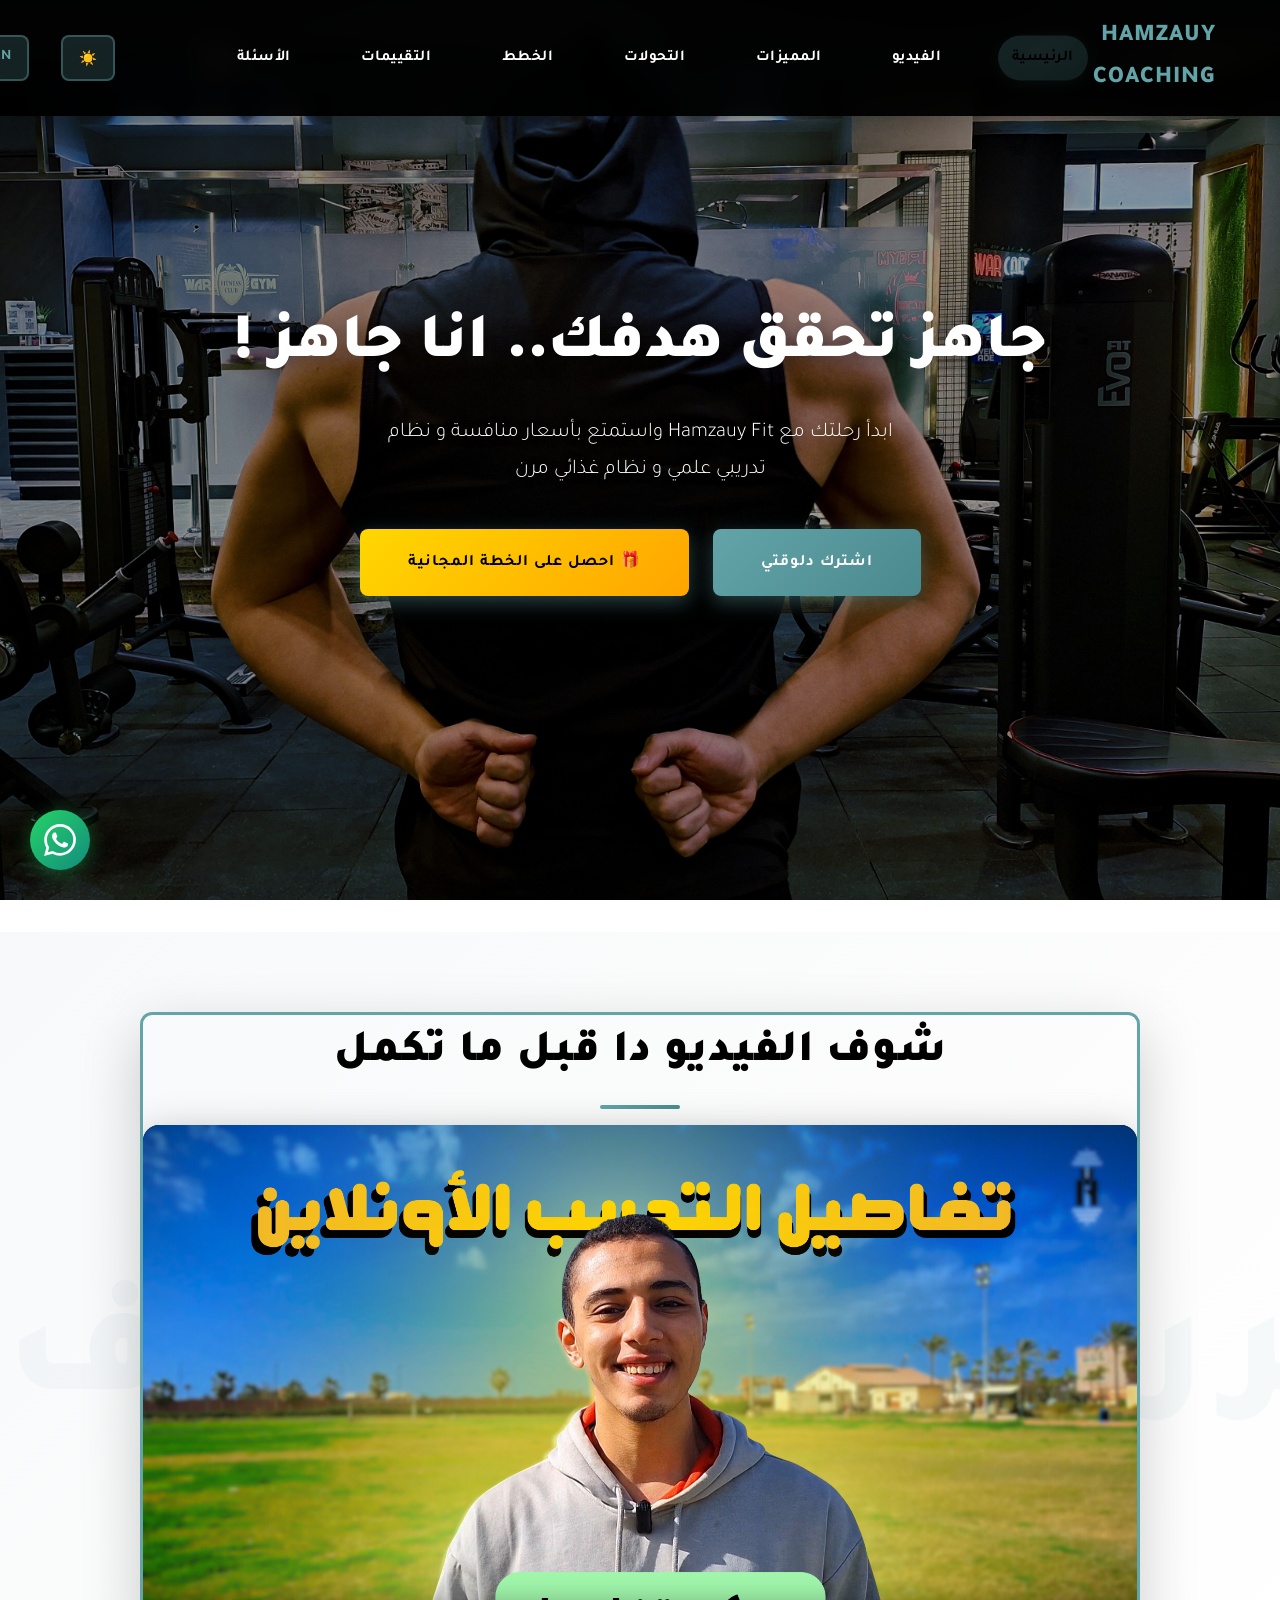
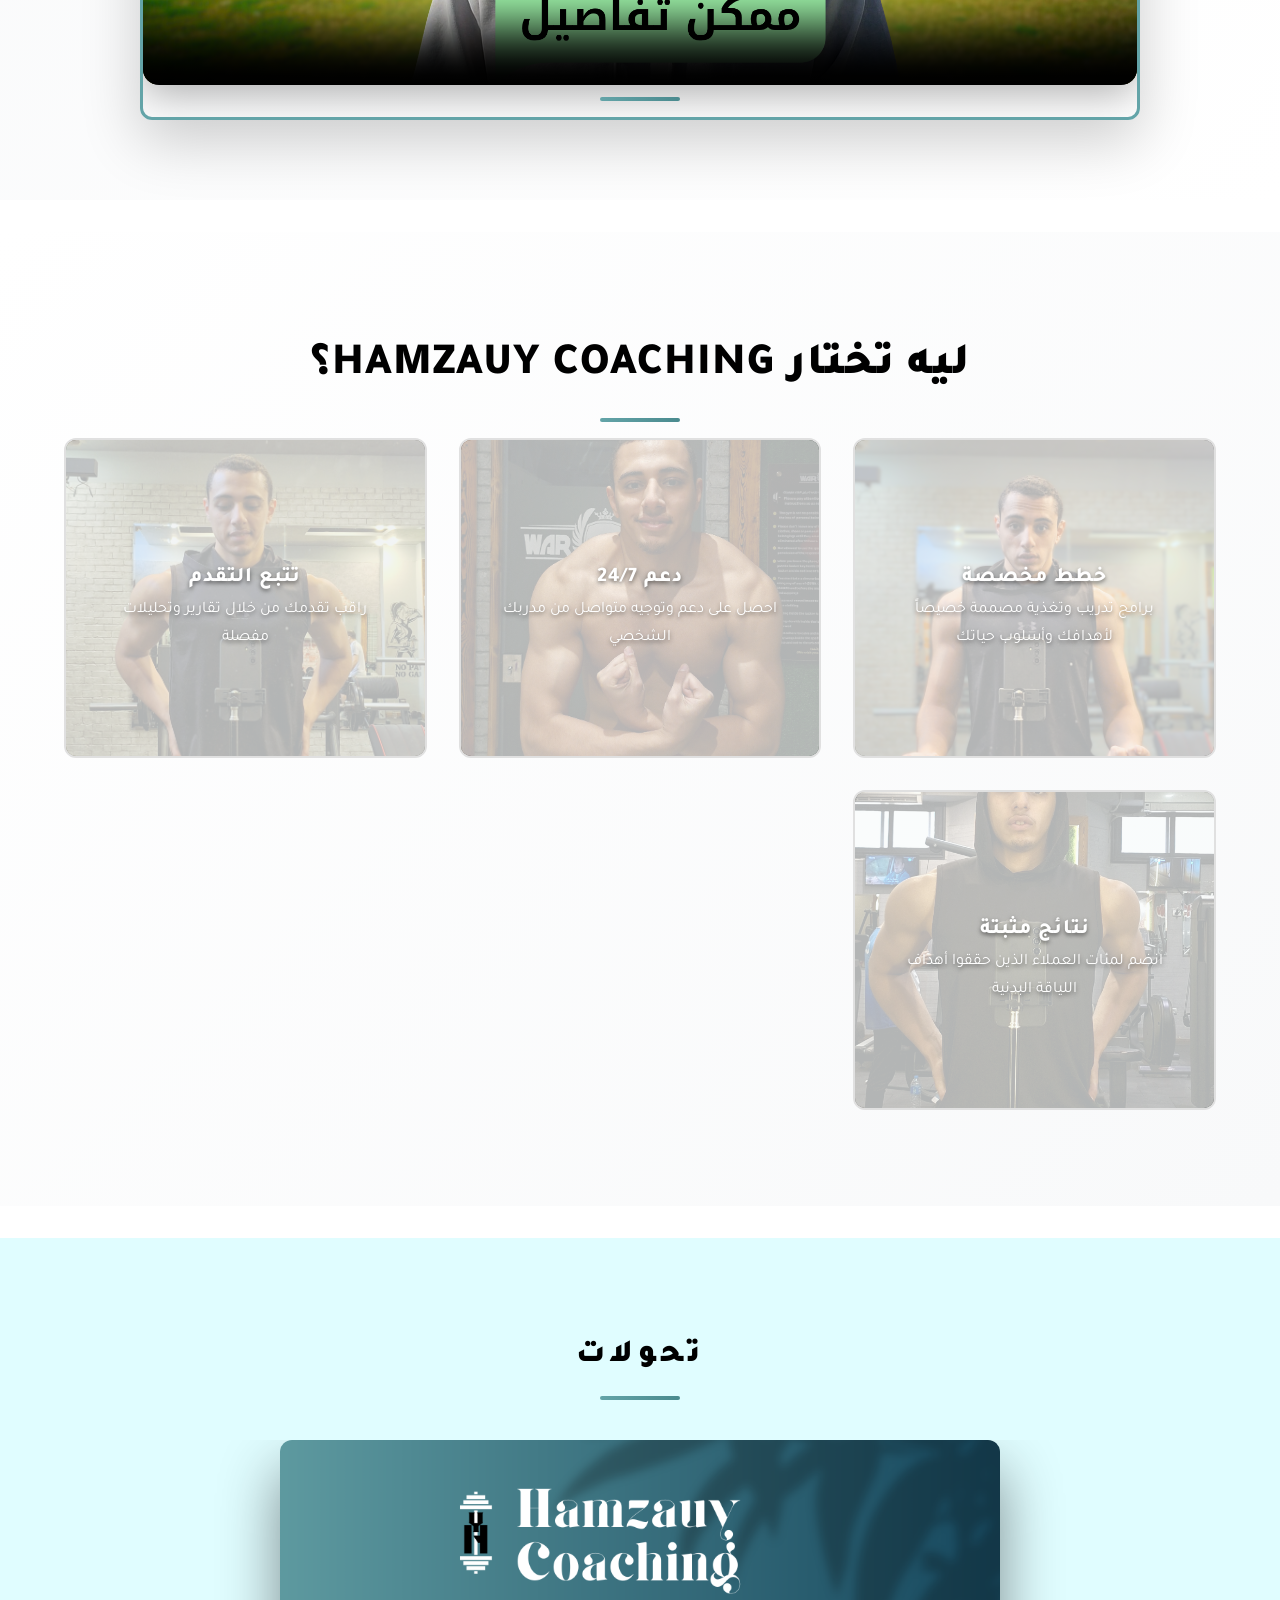
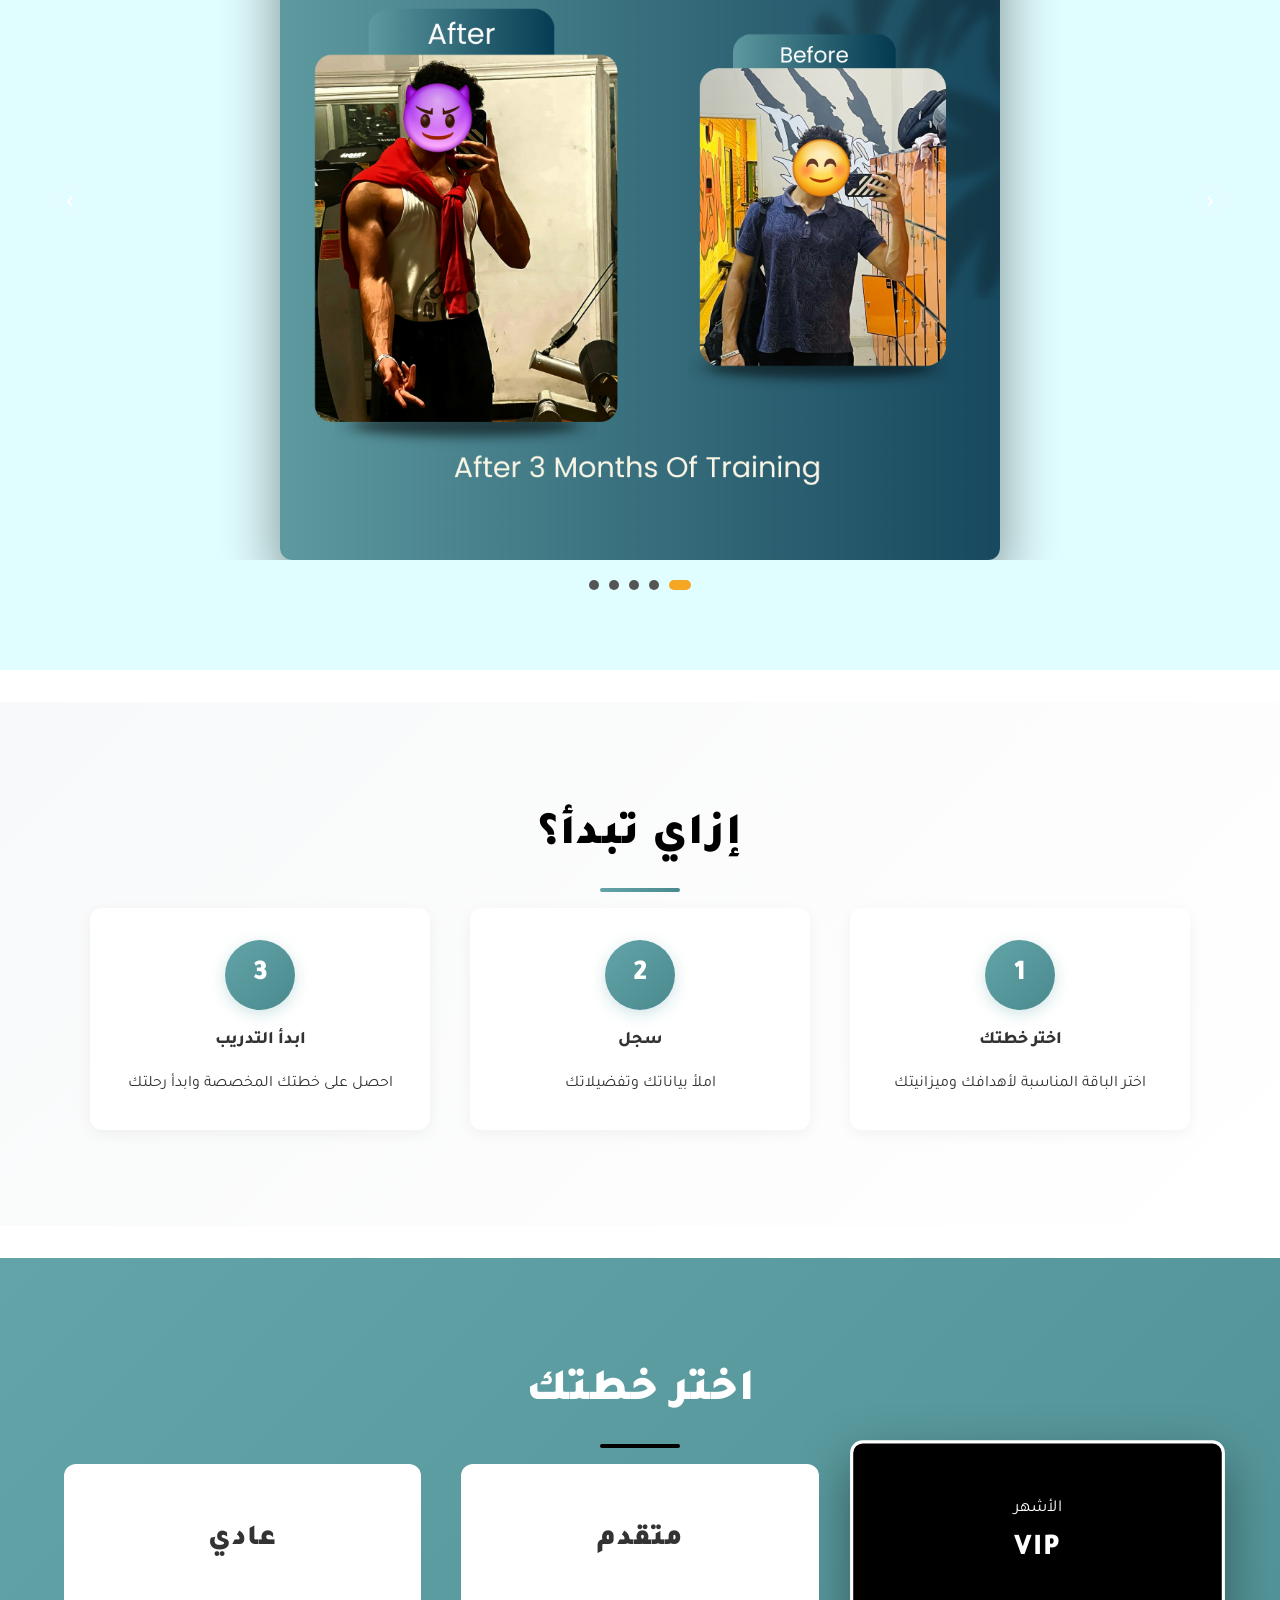
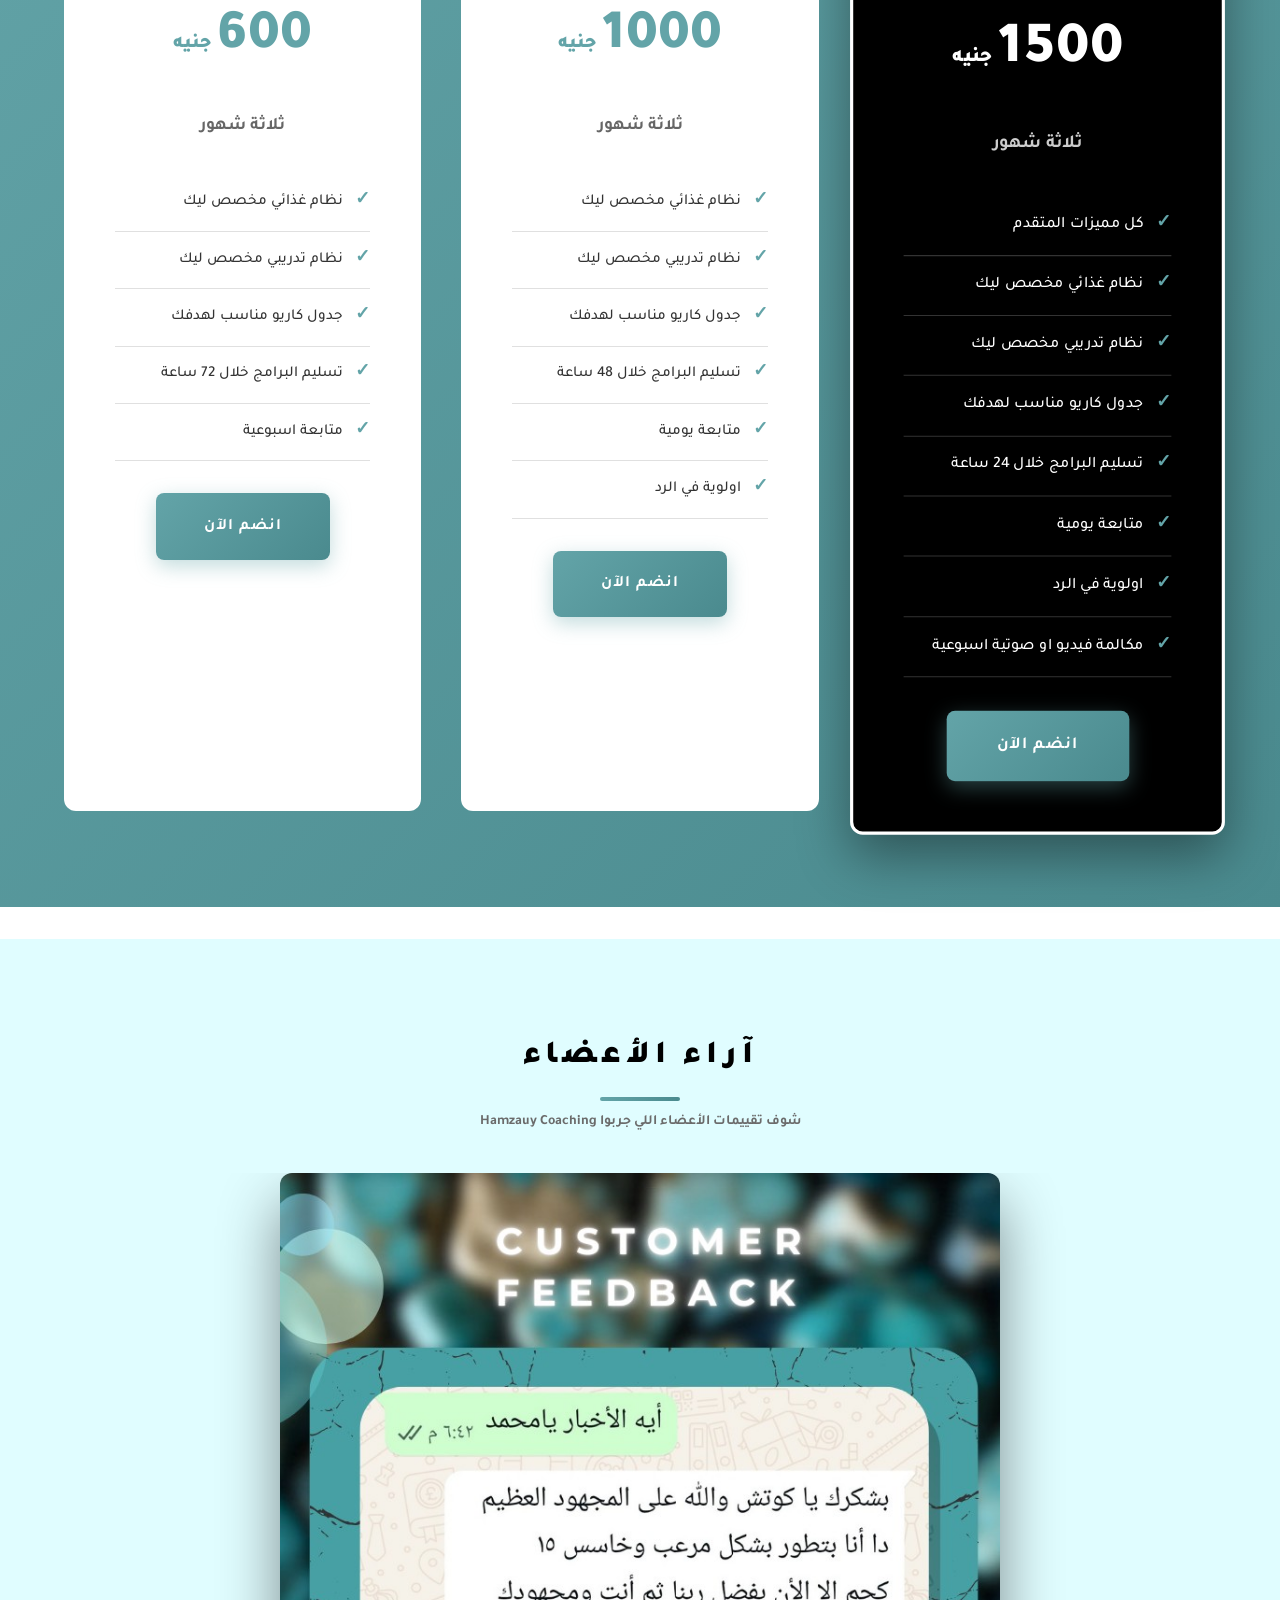
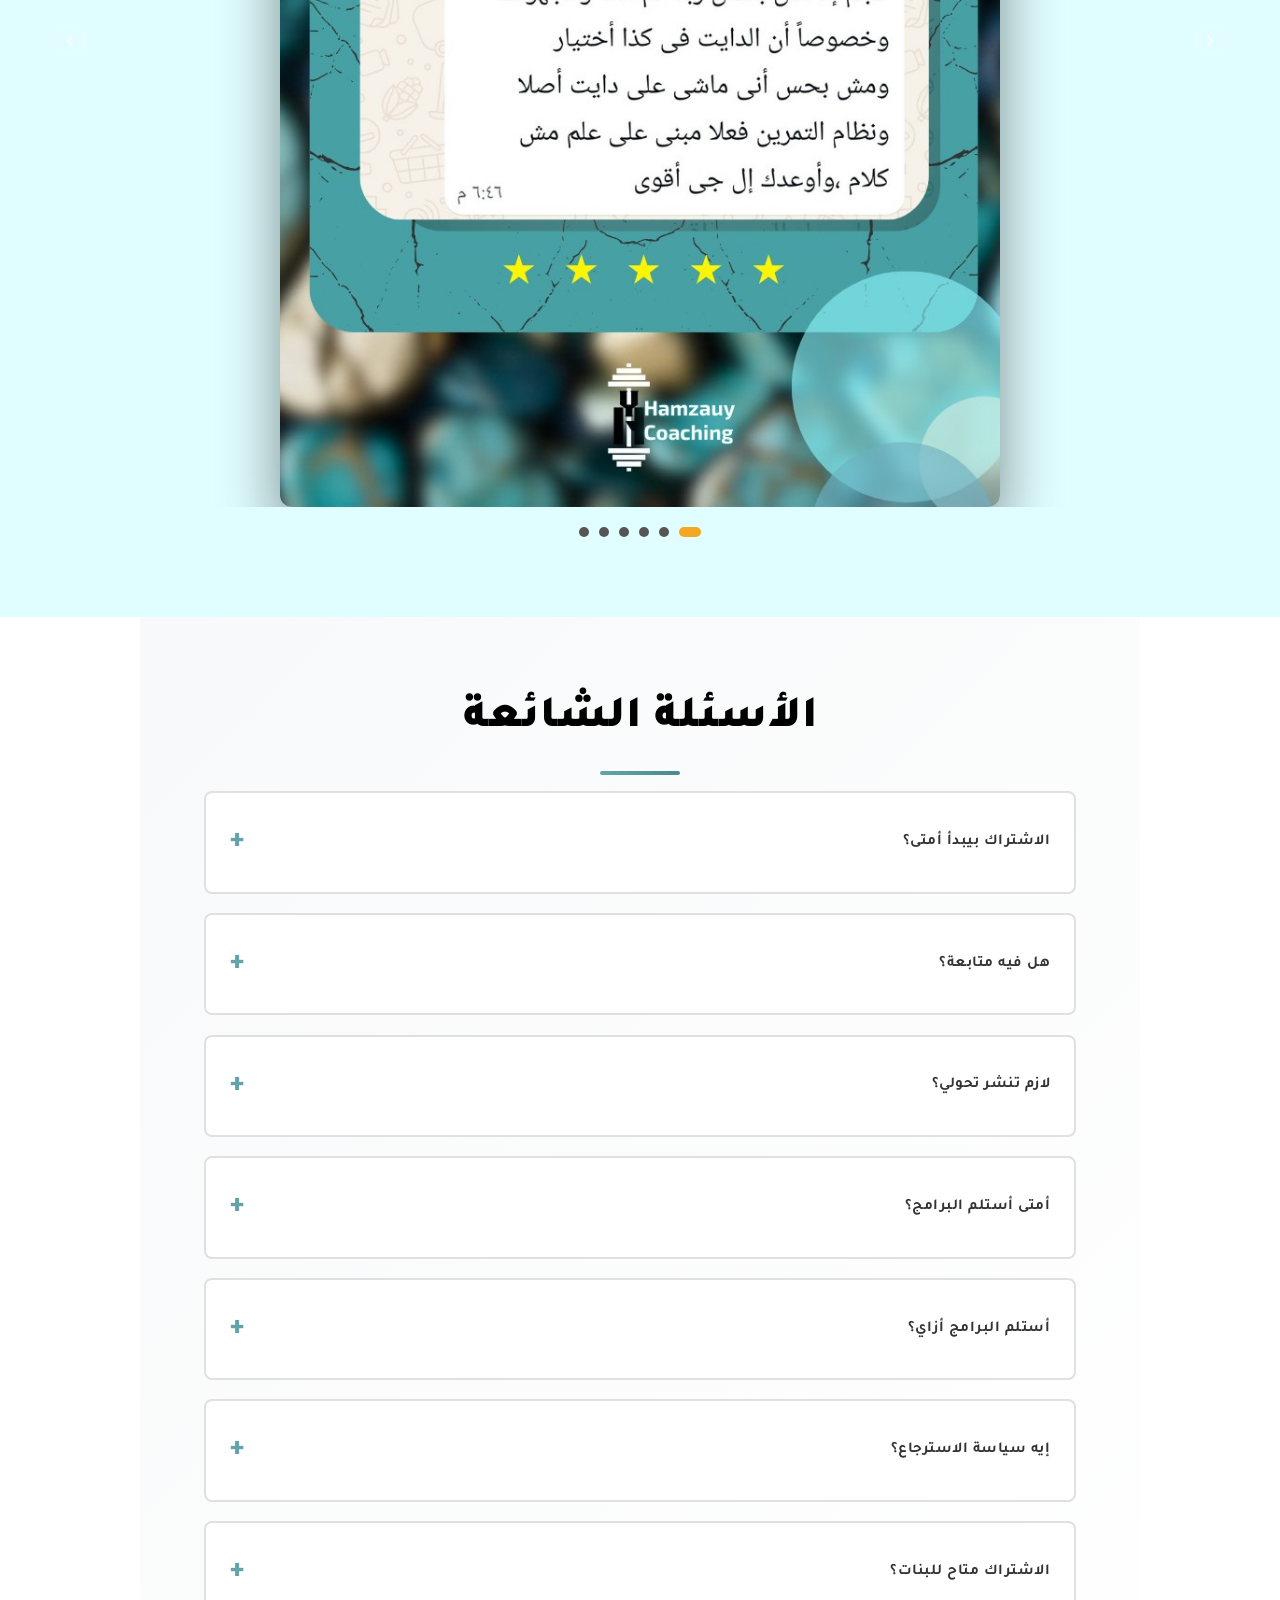
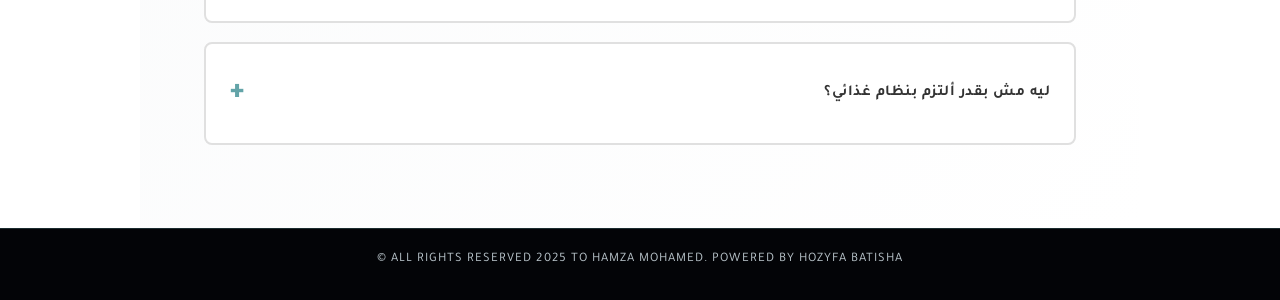
==== ar/index.html @ 637cc35c "edit favicon" ====
<!DOCTYPE html>
<html lang="ar" dir="rtl">
<head>
    <meta charset="UTF-8">
    <meta name="viewport" content="width=device-width, initial-scale=1.0">
    <title>Hamzauy Coaching - حوّل جسمك</title>

    <!-- Favicon -->
    <link rel="icon" type="image/png" href="../media/favicon/favicon.ico">
    <link rel="shortcut icon" type="image/png" href="../media/favicon/favicon.ico">

    <link href="https://fonts.googleapis.com/css2?family=Tajawal:wght@300;400;500;700;800;900&display=swap" rel="stylesheet">
    <link rel="stylesheet" href="style.css">
</head>
<body>
    <!-- Navigation -->
    <nav id="navbar">
        <div class="nav-logo">Hamzauy Coaching</div>
        <button class="navbar-toggler collapsed" type="button" id="navbarToggle">
            <span class="hamburger-box"><span class="hamburger-inner"></span></span>
        </button>
        <div class="navbar-collapse collapse" id="navbarContent">
            <ul class="navbar-nav">
                <li class="nav-item"><a class="nav-link" href="#home">الرئيسية</a></li>
                <li class="nav-item"><a class="nav-link" href="#video">الفيديو</a></li>
                <li class="nav-item"><a class="nav-link" href="#features">المميزات</a></li>
                <li class="nav-item"><a class="nav-link" href="#transformations">التحولات</a></li>
                <li class="nav-item"><a class="nav-link" href="#pricing">الخطط</a></li>
                <li class="nav-item"><a class="nav-link" href="#reviews">التقييمات</a></li>
                <li class="nav-item"><a class="nav-link" href="#faq">الأسئلة</a></li>
                <a></a>
                <button id="darkModeToggle" class="toggle-btn">
                    <span class="sun">☀️</span>
                    <span class="moon">🌙</span>
                </button>
                <a href="../index.html" class="toggle-btn lang-btn"><span class="lang-text">EN</span></a>
            </ul>
            <div class="navbar-controls">
            </div>
        </div>
    </nav>

    <!-- Hero -->
    <section id="home" class="hero" style="background: linear-gradient(135deg, rgba(0,0,0,0.5), rgba(0,0,0,0.3)), url('../media/photos/1.jpeg') center/cover;">
        <div class="hero-content">
            <h1>جاهز تحقق هدفك.. انا جاهز !</h1>
            <p>ابدأ رحلتك مع Hamzauy Fit واستمتع بأسعار منافسة و نظام تدريبي علمي و نظام غذائي مرن</p>
            <div class="hero-buttons">
                <a href="#pricing" class="btn btn-primary">اشترك دلوقتي</a>
                <a href="../free-plan-page/free-plan-ar.html" class="btn btn-free">🎁 احصل على الخطة المجانية</a>
            </div>
        </div>
    </section>

    <!-- WhatsApp Float -->
    <a href="https://wa.me/201557403075" class="whatsapp-float" target="_blank">
        <svg viewBox="0 0 24 24" fill="currentColor"><path d="M17.472 14.382c-.297-.149-1.758-.867-2.03-.967-.273-.099-.471-.148-.67.15-.197.297-.767.966-.94 1.164-.173.199-.347.223-.644.075-.297-.15-1.255-.463-2.39-1.475-.883-.788-1.48-1.761-1.653-2.059-.173-.297-.018-.458.13-.606.134-.133.298-.347.446-.52.149-.174.198-.298.298-.497.099-.198.05-.371-.025-.52-.075-.149-.669-1.612-.916-2.207-.242-.579-.487-.5-.669-.51-.173-.008-.371-.01-.57-.01-.198 0-.52.074-.792.372-.272.297-1.04 1.016-1.04 2.479 0 1.462 1.065 2.875 1.213 3.074.149.198 2.096 3.2 5.077 4.487.709.306 1.262.489 1.694.625.712.227 1.36.195 1.871.118.571-.085 1.758-.719 2.006-1.413.248-.694.248-1.289.173-1.413-.074-.124-.272-.198-.57-.347m-5.421 7.403h-.004a9.87 9.87 0 01-5.031-1.378l-.361-.214-3.741.982.998-3.648-.235-.374a9.86 9.86 0 01-1.51-5.26c.001-5.45 4.436-9.884 9.888-9.884 2.64 0 5.122 1.03 6.988 2.898a9.825 9.825 0 012.893 6.994c-.003 5.45-4.437 9.884-9.885 9.884m8.413-18.297A11.815 11.815 0 0012.05 0C5.495 0 .16 5.335.157 11.892c0 2.096.547 4.142 1.588 5.945L.057 24l6.305-1.654a11.882 11.882 0 005.683 1.448h.005c6.554 0 11.89-5.335 11.893-11.893a11.821 11.821 0 00-3.48-8.413Z"/></svg>
    </a>

    <!-- Video -->
    <section id="video" class="video-section">
        <div class="video-background-text">قررت تبدأ / شوف دا</div>
        <div class="video-container">
            <h2>شوف الفيديو دا قبل ما تكمل</h2>
            <div class="video-wrapper">
                <video width="1000" height="500" controls poster="../media/video/thumbnail.png">
                    <source src="../media/video/video.mp4" type="video/mp4">
                    Your browser does not support the video tag.
                </video>
            </div>
            <h2></h2>
        </div>
    </section>

    <!-- Features -->
    <section id="features" class="features">
        <h2>ليه تختار Hamzauy Coaching؟</h2>
        <div class="features-grid">
            <div class="feature-card" style="background: linear-gradient(135deg, rgba(99,164,168,0.1), rgba(74,138,142,0.1)), url('../media/photos/2.png') center/cover;"><div class="feature-icon">🎯</div><h3>خطط مخصصة</h3><p>برامج تدريب وتغذية مصممة خصيصاً لأهدافك وأسلوب حياتك</p></div>
            <div class="feature-card" style="background: linear-gradient(135deg, rgba(99,164,168,0.1), rgba(74,138,142,0.1)), url('../media/photos/3.jpeg') center/cover;"><div class="feature-icon">📱</div><h3>دعم 24/7</h3><p>احصل على دعم وتوجيه متواصل من مدربك الشخصي</p></div>
            <div class="feature-card" style="background: linear-gradient(135deg, rgba(99,164,168,0.1), rgba(74,138,142,0.1)), url('../media/photos/4.jpeg') center/cover;"><div class="feature-icon">📊</div><h3>تتبع التقدم</h3><p>راقب تقدمك من خلال تقارير وتحليلات مفصلة</p></div>
            <div class="feature-card" style="background: linear-gradient(135deg, rgba(99,164,168,0.1), rgba(74,138,142,0.1)), url('../media/photos/5.jpeg') center/cover;"><div class="feature-icon">💪</div><h3>نتائج مثبتة</h3><p>انضم لمئات العملاء الذين حققوا أهداف اللياقة البدنية</p></div>
        </div>
    </section>

    <!-- Transformations -->
    <section id="transformations" class="hm-champions">
        <div class="hm-champions-inner">
            <header class="hm-champions-header">
                <h2 class="hm-champions-title">تحولات</h2>
            </header>

            <div class="hm-champions-slider">
                <button class="hm-champions-nav hm-champions-prev" aria-label="الصورة السابقة">‹</button>
                <div class="hm-champions-track">
                    <article class="hm-champion-slide hm-champion-active">
                        <img src="../media/transformations/1.png" alt="تحول 1" class="hm-champion-image">
                    </article>
                    <article class="hm-champion-slide">
                        <img src="../media/transformations/2.png" alt="تحول 2" class="hm-champion-image">
                    </article>
                    <article class="hm-champion-slide">
                        <img src="../media/transformations/3.png" alt="تحول 3" class="hm-champion-image">
                    </article>
                    <article class="hm-champion-slide">
                        <img src="../media/transformations/4.png" alt="تحول 4" class="hm-champion-image">
                    </article>
                    <article class="hm-champion-slide">
                        <img src="../media/transformations/5.png" alt="تحول 5" class="hm-champion-image">
                    </article>
                </div>
                <button class="hm-champions-nav hm-champions-next" aria-label="الصورة التالية">›</button>
            </div>

            <div class="hm-champions-dots" aria-label="ترقيم السلايدر">
                <button class="hm-champions-dot hm-champions-dot-active" data-slide="0"></button>
                <button class="hm-champions-dot" data-slide="1"></button>
                <button class="hm-champions-dot" data-slide="2"></button>
                <button class="hm-champions-dot" data-slide="3"></button>
                <button class="hm-champions-dot" data-slide="4"></button>
            </div>

        </div>
    </section>

    <!-- Steps -->
    <section id="subscribe" class="subscribe">
        <h2>إزاي تبدأ؟</h2>
        <div class="steps">
            <div class="step"><div class="step-number">1</div><h3>اختر خطتك</h3><p>اختر الباقة المناسبة لأهدافك وميزانيتك</p></div>
            <div class="step"><div class="step-number">2</div><h3>سجل</h3><p>املأ بياناتك وتفضيلاتك</p></div>
            <div class="step"><div class="step-number">3</div><h3>ابدأ التدريب</h3><p>احصل على خطتك المخصصة وابدأ رحلتك</p></div>
        </div>
    </section>

    <!-- Pricing -->
    <section id="pricing" class="pricing">
        <h2>اختر خطتك</h2>
        <div class="pricing-grid">
            <div class="pricing-card featured" data-plan="vip"><div class="badge">الأشهر</div><h3>VIP</h3><div class="price">1500<span style="font-size:1.2rem"> جنيه</span></div><div class="price-details">ثلاثة شهور</div><ul><li>كل مميزات المتقدم</li><li>نظام غذائي مخصص ليك</li><li>نظام تدريبي مخصص ليك</li><li>جدول كاريو مناسب لهدفك</li><li>تسليم البرامج خلال 24 ساعة</li><li>متابعة يومية</li><li>اولوية في الرد</li><li>مكالمة فيديو او صوتية اسبوعية</li></ul><a href="../payment/payment-ar.html" class="btn plan-select-btn">انضم الآن</a></div>
            <div class="pricing-card" data-plan="advanced"><h3>متقدم</h3><div class="price">1000<span style="font-size:1.2rem"> جنيه</span></div><div class="price-details">ثلاثة شهور</div><ul><li>نظام غذائي مخصص ليك</li><li>نظام تدريبي مخصص ليك</li><li>جدول كاريو مناسب لهدفك</li><li>تسليم البرامج خلال 48 ساعة</li><li>متابعة يومية</li><li>اولوية في الرد</li></ul><a href="../payment/payment-ar.html" class="btn plan-select-btn">انضم الآن</a></div>
            <div class="pricing-card" data-plan="regular"><h3>عادي</h3><div class="price">600<span style="font-size:1.2rem"> جنيه</span></div><div class="price-details">ثلاثة شهور</div><ul><li>نظام غذائي مخصص ليك</li><li>نظام تدريبي مخصص ليك</li><li>جدول كاريو مناسب لهدفك</li><li>تسليم البرامج خلال 72 ساعة</li><li>متابعة اسبوعية</li></ul><a href="../payment/payment-ar.html" class="btn plan-select-btn">انضم الآن</a></div>
        </div>
    </section>

    <!-- Reviews -->
    <section id="reviews" class="hm-champions hm-champions-reviews">
        <div class="hm-champions-inner">
            <header class="hm-champions-header">
                <h2 class="hm-champions-title">آراء الأعضاء</h2>
                <h3 class="hm-champions-subtitle">شوف تقييمات الأعضاء اللي جربوا Hamzauy Coaching</h3>
            </header>

            <div class="hm-champions-slider">
                <button class="hm-champions-nav hm-champions-prev" aria-label="الصورة السابقة">‹</button>
                <div class="hm-champions-track">
                    <article class="hm-champion-slide hm-champion-active">
                        <img src="../media/reviews/1.png" alt="تقييم 1" class="hm-champion-image">
                    </article>
                    <article class="hm-champion-slide">
                        <img src="../media/reviews/2.png" alt="تقييم 2" class="hm-champion-image">
                    </article>
                    <article class="hm-champion-slide">
                        <img src="../media/reviews/3.png" alt="تقييم 3" class="hm-champion-image">
                    </article>
                    <article class="hm-champion-slide">
                        <img src="../media/reviews/4.png" alt="تقييم 4" class="hm-champion-image">
                    </article>
                    <article class="hm-champion-slide">
                        <img src="../media/reviews/5.png" alt="تقييم 5" class="hm-champion-image">
                    </article>
                    <article class="hm-champion-slide">
                        <img src="../media/reviews/6.png" alt="تقييم 6" class="hm-champion-image">
                    </article>
                </div>
                <button class="hm-champions-nav hm-champions-next" aria-label="الصورة التالية">›</button>
            </div>

            <div class="hm-champions-dots" aria-label="ترقيم السلايدر">
                <button class="hm-champions-dot hm-champions-dot-active" data-slide="0"></button>
                <button class="hm-champions-dot" data-slide="1"></button>
                <button class="hm-champions-dot" data-slide="2"></button>
                <button class="hm-champions-dot" data-slide="3"></button>
                <button class="hm-champions-dot" data-slide="4"></button>
                <button class="hm-champions-dot" data-slide="5"></button>
            </div>
        </div>
    </section>

    <!-- FAQ -->
    <section id="faq" class="faq">
        <h2>الأسئلة الشائعة</h2>
        <div class="faq-item"><div class="faq-question"><span>الاشتراك بيبدأ أمتى؟</span><span class="faq-toggle">+</span></div><div class="faq-answer"><p>عند إستلام البرامج.</p></div></div>
        <div class="faq-item"><div class="faq-question"><span>هل فيه متابعة؟</span><span class="faq-toggle">+</span></div><div class="faq-answer"><p>أيوة طبعاً عن طريق الواتساب أو التليجرام.</p></div></div>
        <div class="faq-item"><div class="faq-question"><span>لازم تنشر تحولي؟</span><span class="faq-toggle">+</span></div><div class="faq-answer"><p>لو مش موافق على نشر التحول، قولنا و هنخبي وشك (إخفاء الهوية)</p></div></div>
        <div class="faq-item"><div class="faq-question"><span>أمتى أستلم البرامج؟</span><span class="faq-toggle">+</span></div><div class="faq-answer"><p>من 24 لـ 48 ساعة على حسب الباقة.</p></div></div>
        <div class="faq-item"><div class="faq-question"><span>أستلم البرامج أزاي؟</span><span class="faq-toggle">+</span></div><div class="faq-answer"><p>على الواتساب في ملف PDF واحد.</p></div></div>
        <div class="faq-item"><div class="faq-question"><span>إيه سياسة الاسترجاع؟</span><span class="faq-toggle">+</span></div><div class="faq-answer"><p>ممكن تسترجع المبلغ كامل طالما مفيش برامج اتسلمت. بس لما تتسلم البرامج، مينفعش ترجع أي مبلغ.</p></div></div>
        <div class="faq-item"><div class="faq-question"><span>الاشتراك متاح للبنات؟</span><span class="faq-toggle">+</span></div><div class="faq-answer"><p>أيوة، بس المتابعة من غير أي صور خالص.</p></div></div>
        <div class="faq-item"><div class="faq-question"><span>ليه مش بقدر ألتزم بنظام غذائي؟</span><span class="faq-toggle">+</span></div><div class="faq-answer"><p>لأنك مش ماشي على نظام مناسب ليك ولأكلك المفضل، اللي بيسهل عليك الالتزام بالدايت.</p></div></div>
    </section>

    <footer class="site-credits">
        <p>All rights reserved 2025 to Hamza Mohamed. Powered by Hozyfa Batisha ©</p>
    </footer>

    <script src="script.js"></script>
</body>
</html>
---- ar/style.css ----
* {
    margin: 0;
    padding: 0;
    box-sizing: border-box;
}

html {
    scroll-behavior: smooth;
}

body {
    font-family: 'Segoe UI', Tahoma, Geneva, Verdana, sans-serif;
    line-height: 1.6;
    color: #333;
    transition: background-color 0.3s ease, color 0.3s ease;
    -webkit-font-smoothing: antialiased;
    -moz-osx-font-smoothing: grayscale;
}

/* Improve touch targets on mobile */
@media (hover: none) and (pointer: coarse) {

    button,
    a,
    .nav-link,
    .toggle-btn {
        min-height: 44px;
        min-width: 44px;
    }
}

/* Arabic Font */
html[lang="ar"] body {
    font-family: 'Tajawal', 'Arial', sans-serif;
}

/* Dark Mode Variables */
body.dark-mode {
    background-color: #0a0a0a;
    color: #e0e0e0;
}

/* Navigation */
nav {
    background: rgba(0, 0, 0, 0.95);
    backdrop-filter: blur(10px);
    padding: 1rem 5%;
    position: fixed;
    width: 100%;
    top: 0;
    z-index: 1000;
    box-shadow: 0 4px 20px rgba(0, 0, 0, 0.1);
    transition: all 0.3s ease;
    display: flex;
    justify-content: space-between;
    align-items: center;
}

.nav-logo {
    color: #63a4a8;
    font-weight: 900;
    font-size: 1.5rem;
    letter-spacing: 1px;
    text-transform: uppercase;
}

/* Animated Hamburger Menu */
.navbar-toggler {
    display: none;
    background: transparent;
    border: none;
    cursor: pointer;
    padding: 0;
    z-index: 1001;
    position: relative;
    width: 44px;
    height: 44px;
    transition: transform 0.3s cubic-bezier(0.68, -0.55, 0.265, 1.55);
}

.navbar-toggler:hover {
    transform: scale(1.1);
}

.navbar-toggler:active {
    transform: scale(0.95);
}

.hamburger-box {
    width: 30px;
    height: 24px;
    display: inline-block;
    position: relative;
}

/* html[dir="rtl"] .hamburger-box {
    right: auto;
    left: 30px;
} */

.hamburger-inner {
    display: block;
    top: 50%;
    margin-top: -2px;
}

.hamburger-inner,
.hamburger-inner::before,
.hamburger-inner::after {
    width: 30px;
    height: 3px;
    background-color: #63a4a8;
    border-radius: 4px;
    position: absolute;
    transition: transform 0.3s cubic-bezier(0.68, -0.55, 0.265, 1.55),
        background-color 0.3s ease,
        opacity 0.3s ease;
}

.hamburger-inner::before,
.hamburger-inner::after {
    content: "";
    display: block;
}

.hamburger-inner::before {
    top: -10px;
}

.hamburger-inner::after {
    bottom: -10px;
}

/* Scrolled state */
nav.scrolled .hamburger-inner,
nav.scrolled .hamburger-inner::before,
nav.scrolled .hamburger-inner::after {
    background-color: #000000;
}

/* Active/Open state - Elastic X animation */
.navbar-toggler:not(.collapsed) .hamburger-inner {
    transform: rotate(225deg);
    transition-delay: 0.12s;
    transition-timing-function: cubic-bezier(0.215, 0.61, 0.355, 1);
}

.navbar-toggler:not(.collapsed) .hamburger-inner::before {
    top: 0;
    opacity: 0;
    transition: top 0.1s ease-out,
        opacity 0.1s 0.12s ease-out;
}

.navbar-toggler:not(.collapsed) .hamburger-inner::after {
    bottom: 0;
    transform: rotate(-90deg);
    transition: bottom 0.1s ease-out,
        transform 0.22s 0.12s cubic-bezier(0.215, 0.61, 0.355, 1);
}

/* Hover effect when menu is open */
.navbar-toggler:not(.collapsed):hover .hamburger-inner {
    transform: rotate(225deg) scale(1.1);
}

/* Add a subtle pulse effect */
@keyframes pulse {

    0%,
    100% {
        box-shadow: 0 0 0 0 rgba(99, 164, 168, 0.4);
    }

    50% {
        box-shadow: 0 0 0 6px rgba(99, 164, 168, 0);
    }
}

.navbar-toggler:focus-visible {
    outline: none;
    animation: pulse 1.5s infinite;
    border-radius: 50%;
}

nav.scrolled {
    background: rgba(99, 164, 168, 0.95);
    box-shadow: 0 4px 30px rgba(99, 164, 168, 0.2);
}

nav.scrolled .nav-logo {
    color: #000000;
}

nav.scrolled .hamburger .bar {
    background-color: #000000;
}

body.dark-mode nav {
    background: rgba(10, 10, 10, 0.95);
}

body.dark-mode nav.scrolled {
    background: rgba(74, 138, 142, 0.95);
}

nav ul {
    list-style: none;
    display: flex;
    justify-content: center;
    gap: 2rem;
    flex: 1;
    position: relative;
}

nav ul::before {
    content: '';
    position: absolute;
    width: 90px;
    height: 45px;
    background: linear-gradient(135deg, #63a4a8, #4a8a8e);
    border-radius: 50px;
    opacity: 0.2;
    transition: all 0.4s cubic-bezier(0.68, -0.55, 0.265, 1.55);
    z-index: -1;
    top: 50%;
    transform: translateY(-50%);
    left: 0;
    box-shadow: 0 4px 15px rgba(99, 164, 168, 0.3);
}

body.dark-mode nav ul::before {
    background: linear-gradient(135deg, #63a4a8, #4a8a8e);
    opacity: 0.3;
}

nav.scrolled ul::before {
    background: rgba(0, 0, 0, 0.3);
    box-shadow: 0 4px 15px rgba(0, 0, 0, 0.2);
}

body.dark-mode nav.scrolled ul::before {
    background: rgba(0, 0, 0, 0.4);
}

nav li {
    position: relative;
}

nav a {
    color: #ffffff;
    text-decoration: none;
    font-weight: 600;
    font-size: 0.95rem;
    transition: all 0.3s;
    padding: 0.6rem 1.2rem;
    display: block;
    position: relative;
    z-index: 1;
    text-transform: uppercase;
    letter-spacing: 0.5px;
}

nav a.active {
    color: #000000;
    font-weight: 700;
}

body.dark-mode nav a.active {
    color: #63a4a8;
}

nav.scrolled a.active {
    color: #000000;
}

nav a:hover {
    color: #63a4a8;
    transform: translateY(-2px);
}

nav.scrolled a:hover {
    color: #000000;
}

/* Navigation Controls */
.nav-controls {
    display: flex;
    gap: 0.8rem;
    align-items: center;
}

.toggle-btn {
    background: rgba(99, 164, 168, 0.2);
    border: 2px solid rgba(99, 164, 168, 0.4);
    color: #63a4a8;
    padding: 0.5rem 1rem;
    border-radius: 8px;
    cursor: pointer;
    font-size: 0.9rem;
    /* transition: all 0.3s; */
    font-weight: 700;
}

.toggle-btn:hover {
    background: rgba(99, 164, 168, 0.3);
    border-color: #63a4a8;
    transform: translateY(-2px);
    box-shadow: 0 4px 12px rgba(99, 164, 168, 0.3);
}

nav.scrolled .toggle-btn {
    color: #000000;
    border-color: rgba(0, 0, 0, 0.3);
}

nav.scrolled .toggle-btn:hover {
    background: rgba(0, 0, 0, 0.1);
    border-color: #000000;
}

#darkModeToggle .sun {
    display: inline;
}

#darkModeToggle .moon {
    display: none;
}

body.dark-mode #darkModeToggle .sun {
    display: none;
}

body.dark-mode #darkModeToggle .moon {
    display: inline;
}

.lang-btn .lang-text {
    font-weight: 700;
}

/* Hero Section */
.hero {
    background: linear-gradient(135deg, rgba(0, 0, 0, 0.7), rgba(99, 164, 168, 0.5)),
        url('https://images.unsplash.com/photo-1534438327276-14e5300c3a48?w=1600&q=80');
    background-size: cover;
    background-position: center;
    background-attachment: fixed;
    height: 100vh;
    display: flex;
    align-items: center;
    justify-content: center;
    text-align: center;
    color: white;
    padding: 0 5%;
    position: relative;
}

body.dark-mode .hero {
    background: linear-gradient(135deg, rgba(0, 0, 0, 0.8), rgba(99, 164, 168, 0.4)),
        url('https://images.unsplash.com/photo-1534438327276-14e5300c3a48?w=1600&q=80');
    background-size: cover;
    background-position: center;
    background-attachment: fixed;
}

.hero::before {
    content: '';
    position: absolute;
    width: 100%;
    height: 100%;
    background: transparent;
}

.hero-content {
    position: relative;
    z-index: 1;
    max-width: 900px;
}

.hero-content h1 {
    font-size: 4rem;
    margin-bottom: 1.5rem;
    font-weight: 900;
    letter-spacing: 1px;
    text-transform: uppercase;
    text-shadow: 2px 2px 20px rgba(0, 0, 0, 0.5);
    line-height: 1.2;
}

.hero-content p {
    font-size: 1.3rem;
    margin-bottom: 2.5rem;
    font-weight: 300;
    line-height: 1.8;
    text-shadow: 1px 1px 10px rgba(0, 0, 0, 0.5);
}

.btn {
    display: inline-block;
    padding: 1.2rem 3rem;
    background: linear-gradient(135deg, #63a4a8, #4a8a8e);
    color: #ffffff;
    text-decoration: none;
    border-radius: 8px;
    font-weight: 700;
    font-size: 1rem;
    text-transform: uppercase;
    letter-spacing: 1px;
    transition: all 0.3s;
    border: none;
    box-shadow: 0 6px 20px rgba(99, 164, 168, 0.4);
}

.btn:hover {
    background: linear-gradient(135deg, #4a8a8e, #63a4a8);
    transform: translateY(-3px);
    box-shadow: 0 10px 30px rgba(99, 164, 168, 0.6);
}

body.dark-mode .btn {
    background: linear-gradient(135deg, #63a4a8, #4a8a8e);
}

body.dark-mode .btn:hover {
    background: linear-gradient(135deg, #000000, #4a8a8e); transform: translateY(-3px) scale(1.05); box-shadow: 0 10px 30px rgba(99, 164, 168, 0.6);
}

body.dark-mode .btn-free:hover {
    background: linear-gradient(135deg, #000000, #ffa500); transform: translateY(-3px) scale(1.05); box-shadow: 0 10px 30px rgba(99, 164, 168, 0.6);
}

/* Hero Buttons */
.hero-buttons {
    display: flex;
    gap: 1.5rem;
    flex-wrap: wrap;
    justify-content: center;
    margin-top: 2rem;
}

.btn-primary {
    background: linear-gradient(135deg, #63a4a8, #4a8a8e);
}

.btn-free {
    background: linear-gradient(135deg, #ffd700, #ffa500);
    color: #000000;
    animation: pulse-glow 2s infinite;
    position: relative;
    overflow: hidden;
}

.btn-free::before {
    content: '';
    position: absolute;
    top: 0;
    left: -100%;
    width: 100%;
    height: 100%;
    background: linear-gradient(90deg, transparent, rgba(255, 255, 255, 0.3), transparent);
    transition: left 0.5s;
}

.btn-free:hover::before {
    left: 100%;
}

.btn-free:hover {
    background: linear-gradient(135deg, #fff29e, #ffd700); transform: translateY(-3px) scale(1.05); box-shadow: 0 10px 30px rgba(99, 164, 168, 0.6);
}

@keyframes pulse-glow {

    0%,
    100% {
        box-shadow: 0 6px 20px rgba(255, 215, 0, 0.4);
    }

    50% {
        box-shadow: 0 6px 30px rgba(255, 215, 0, 0.7);
    }
}

body.dark-mode .btn-free {
    background: linear-gradient(135deg, #ffd700, #ffa500);
    color: #000000;
    animation: pulse-glow 2s infinite;
    position: relative;
    overflow: hidden;
}

@media (max-width: 768px) {
    .hero-buttons {
        flex-direction: column;
        align-items: stretch;
    }

    .hero-buttons .btn {
        width: 100%;
        text-align: center;
    }
}

/* WhatsApp Floating Button */
.whatsapp-float {
    position: fixed;
    width: 60px;
    height: 60px;
    bottom: 30px;
    right: 30px;
    background: linear-gradient(135deg, #25D366, #128C7E);
    color: #fff;
    border-radius: 50%;
    display: flex;
    align-items: center;
    justify-content: center;
    font-size: 30px;
    box-shadow: 0 4px 20px rgba(37, 211, 102, 0.4);
    z-index: 999;
    transition: all 0.3s cubic-bezier(0.68, -0.55, 0.265, 1.55);
    text-decoration: none;
    animation: pulse-whatsapp 2s infinite;
}

.whatsapp-float:hover {
    transform: scale(1.15);
    box-shadow: 0 6px 30px rgba(37, 211, 102, 0.6);
}

.whatsapp-float svg {
    width: 32px;
    height: 32px;
}

@keyframes pulse-whatsapp {

    0%,
    100% {
        box-shadow: 0 4px 20px rgba(37, 211, 102, 0.4);
    }

    50% {
        box-shadow: 0 4px 20px rgba(37, 211, 102, 0.4), 0 0 0 10px rgba(37, 211, 102, 0.1);
    }
}

html[dir="rtl"] .whatsapp-float {
    right: auto;
    left: 30px;
}

@media (max-width: 768px) {
    .whatsapp-float {
        width: 55px;
        height: 55px;
        bottom: 20px;
        right: 20px;
    }

    html[dir="rtl"] .whatsapp-float {
        right: auto;
        left: 20px;
    }

    .whatsapp-float svg {
        width: 28px;
        height: 28px;
    }
}

/* Section Styling */
section {
    padding: 5rem 5%;
}

h2 {
    text-align: center;
    font-size: 2.8rem;
    margin-bottom: 1rem;
    color: #000000;
    font-weight: 900;
    text-transform: uppercase;
    letter-spacing: 1px;
    position: relative;
    padding-bottom: 1rem;
}

body.dark-mode h2 {
    color: #ffffff;
}

h2::after {
    content: '';
    position: absolute;
    bottom: 0;
    left: 50%;
    transform: translateX(-50%);
    width: 80px;
    height: 4px;
    background: linear-gradient(90deg, #63a4a8, #4a8a8e);
    border-radius: 2px;
}

/* Welcome Video Section */
.video-section {
    background: linear-gradient(135deg, #f8f9fa 0%, #ffffff 100%);
    padding: 5rem 5%;
    position: relative;
    overflow: hidden;
    margin: 2rem 0;
    min-height: 600px;
    display: flex;
    align-items: center;
    justify-content: center;
}

body.dark-mode .video-section {
    background: linear-gradient(135deg, #1a1a1a 0%, #0a0a0a 100%);
}

.video-background-text {
    position: absolute;
    top: 50%;
    right: -10%;
    transform: translateY(-50%);
    font-size: 10rem;
    font-weight: 900;
    color: rgba(99, 164, 168, 0.05);
    letter-spacing: 10px;
    text-transform: uppercase;
    z-index: 0;
    white-space: nowrap;
    user-select: none;
    pointer-events: none;
}

body.dark-mode .video-background-text {
    color: rgba(99, 164, 168, 0.03);
}

.video-container {
    position: relative;
    z-index: 2;
    max-width: 1000px;
    /* height: 650px; */
    width: 100%;
    border-radius: 12px;
    overflow: hidden;
    box-shadow: 0 20px 60px rgba(0, 0, 0, 0.2);
    border: 3px solid #63a4a8;
}

body.dark-mode .video-container {
    border-color: #4a8a8e;
    box-shadow: 0 20px 60px rgba(99, 164, 168, 0.1);
}

.video-container video {
    width: 100%;
    height: auto;
    display: block;
    background: #000000;
}

/* Features */
.features {
    background: linear-gradient(135deg, #ffffff 0%, #f8f9fa 100%);
    margin: 2rem 0;
    padding: 6rem 5%;
}

body.dark-mode .features {
    background: linear-gradient(135deg, #0a0a0a 0%, #1a1a1a 100%);
}

.features-grid {
    display: grid;
    grid-template-columns: repeat(auto-fit, minmax(280px, 1fr));
    gap: 2rem;
    max-width: 1200px;
    margin: 0 auto;
}

.feature-card {
    background: #ffffff;
    background-size: cover;
    background-position: center;
    background-repeat: no-repeat;
    padding: 2.5rem;
    border-radius: 12px;
    text-align: center;
    border: 2px solid #e0e0e0;
    transition: all 0.3s;
    position: relative;
    overflow: hidden;
    min-height: 320px;
    display: flex;
    flex-direction: column;
    justify-content: center;
}

body.dark-mode .feature-card {
    border-color: #2a2a2a;
}

.feature-card::before {
    content: '';
    position: absolute;
    top: 0;
    left: 0;
    right: 0;
    bottom: 0;
    background: rgba(255, 255, 255, 0.69);
    transition: all 0.3s;
    z-index: 1;
}

body.dark-mode .feature-card::before {
    background: rgba(20, 20, 20, 0.69);
}

.feature-card:hover::before {
    background: linear-gradient(135deg, rgba(99, 164, 168, 0.95), rgba(74, 138, 142, 0.95));
}

body.dark-mode .feature-card:hover::before {
    background: linear-gradient(135deg, rgba(99, 164, 168, 0.9), rgba(74, 138, 142, 0.9));
}

.feature-card>* {
    position: relative;
    z-index: 2;
}

.feature-card:hover {
    color: #ffffff;
    transform: translateY(-8px);
    box-shadow: 0 15px 40px rgba(99, 164, 168, 0.3);
    border-color: #63a4a8;
}

.feature-card h3 {
    font-weight: 800;
    text-transform: uppercase;
    letter-spacing: 1px;
    margin-top: 1rem;
    font-size: 1.3rem;
}

.feature-icon {
    font-size: 3.5rem;
    margin-bottom: 1rem;
    display: none;
}

/* Background images for feature cards */
.feature-card:nth-child(1) {
    background-image: url('https://images.unsplash.com/photo-1571019614242-c5c5dee9f50b?w=800');
}

.feature-card:nth-child(2) {
    background-image: url('https://images.unsplash.com/photo-1534438327276-14e5300c3a48?w=800');
}

.feature-card:nth-child(3) {
    background-image: url('https://images.unsplash.com/photo-1517836357463-d25dfeac3438?w=800');
}

.feature-card:nth-child(4) {
    background-image: url('https://images.unsplash.com/photo-1549576490-b0b4831ef60a?w=800');
}

/* How to Subscribe */
.subscribe {
    background: linear-gradient(135deg, #f8f9fa 0%, #ffffff 100%);
    margin: 2rem 0;
    padding: 6rem 5%;
}

body.dark-mode .subscribe {
    background: linear-gradient(135deg, #1a1a1a 0%, #0a0a0a 100%);
}

.steps {
    display: grid;
    grid-template-columns: repeat(auto-fit, minmax(220px, 1fr));
    gap: 2.5rem;
    max-width: 1100px;
    margin: 0 auto;
}

.step {
    text-align: center;
    padding: 2rem;
    background: #ffffff;
    border-radius: 12px;
    box-shadow: 0 4px 15px rgba(0, 0, 0, 0.05);
    transition: all 0.3s;
}

body.dark-mode .step {
    background: #1a1a1a;
    box-shadow: 0 4px 15px rgba(0, 0, 0, 0.3);
}

.step:hover {
    transform: translateY(-5px);
    box-shadow: 0 8px 25px rgba(99, 164, 168, 0.2);
}

.step h3 {
    font-weight: 800;
    text-transform: uppercase;
    margin-bottom: 0.8rem;
    font-size: 1.1rem;
}

.step-number {
    width: 70px;
    height: 70px;
    background: linear-gradient(135deg, #63a4a8, #4a8a8e);
    color: white;
    border-radius: 50%;
    display: flex;
    align-items: center;
    justify-content: center;
    font-size: 1.8rem;
    font-weight: 900;
    margin: 0 auto 1rem;
    box-shadow: 0 4px 15px rgba(99, 164, 168, 0.3);
}

body.dark-mode .step-number {
    background: linear-gradient(135deg, #4a8a8e, #63a4a8);
}

/* Pricing */
.pricing {
    background: linear-gradient(135deg, #63a4a8 0%, #4a8a8e 100%);
    margin: 2rem 0;
    padding: 6rem 5%;
    position: relative;
}

body.dark-mode .pricing {
    background: linear-gradient(135deg, #4a8a8e 0%, #3a7a7e 100%);
}

.pricing h2 {
    color: #ffffff;
}

.pricing h2::after {
    background: #000000;
}

body.dark-mode .pricing h2::after {
    background: #ffffff;
}

.pricing-grid {
    display: grid;
    grid-template-columns: repeat(auto-fit, minmax(300px, 1fr));
    gap: 2.5rem;
    max-width: 1200px;
    margin: 0 auto;
}

.pricing-card {
    background: #ffffff;
    padding: 3rem;
    border-radius: 12px;
    text-align: center;
    border: 3px solid rgba(255, 255, 255, 0.2);
    transition: all 0.3s;
    position: relative;
}

body.dark-mode .pricing-card {
    background: #1a1a1a;
    border-color: rgba(99, 164, 168, 0.2);
    color: #e0e0e0;
}

.pricing-card h3 {
    font-size: 1.8rem;
    font-weight: 900;
    text-transform: uppercase;
    letter-spacing: 1px;
}

.pricing-card:hover {
    transform: translateY(-10px);
    border-color: #000000;
    box-shadow: 0 15px 40px rgba(0, 0, 0, 0.3);
}

body.dark-mode .pricing-card:hover {
    border-color: #63a4a8;
    box-shadow: 0 15px 40px rgba(99, 164, 168, 0.2);
}

.pricing-card.featured {
    background: #000000;
    color: white;
    transform: scale(1.05);
    border: 3px solid #ffffff;
    box-shadow: 0 20px 50px rgba(0, 0, 0, 0.4);
}

body.dark-mode .pricing-card.featured {
    background: linear-gradient(135deg, #000000, #1a1a1a);
    border-color: #63a4a8;
}

.pricing-card.featured h3,
.pricing-card.featured .price {
    color: #ffffff;
}

.price {
    font-size: 3.5rem;
    font-weight: 900;
    color: #63a4a8;
    margin: 1.5rem 0;
}

.price-details {
    font-size: 1.1rem;
    color: #666666;
    margin-bottom: 1.5rem;
    font-weight: 600;
}

body.dark-mode .price-details {
    color: #999999;
}

.pricing-card.featured .price-details {
    color: #cccccc;
}

.pricing-card ul {
    list-style: none;
    margin: 2rem 0;
    text-align: left;
}

.pricing-card li {
    padding: 0.8rem 0;
    border-bottom: 1px solid #e0e0e0;
    font-weight: 500;
    font-size: 0.95rem;
}

body.dark-mode .pricing-card li {
    border-bottom-color: #2a2a2a;
}

.pricing-card.featured li {
    border-bottom-color: rgba(255, 255, 255, 0.2);
}

.pricing-card li:before {
    content: "✓ ";
    color: #63a4a8;
    font-weight: bold;
    margin-right: 0.5rem;
    font-size: 1.1rem;
}

.pricing-card.featured li:before {
    color: #63a4a8;
}

/* Reviews */
.reviews {
    background: linear-gradient(135deg, #ffffff 0%, #f8f9fa 100%);
    margin: 2rem 0;
    padding: 6rem 5%;
}

body.dark-mode .reviews {
    background: linear-gradient(135deg, #0a0a0a 0%, #1a1a1a 100%);
}

/* Reviews Slider */
.reviews-slider-container {
    position: relative;
    max-width: 900px;
    margin: 0 auto;
    padding: 0 60px;
}

.reviews-slider-wrapper {
    overflow: hidden;
    border-radius: 20px;
}

.reviews-slider {
    display: flex;
    transition: transform 0.5s ease;
}

.review-card-slider {
    min-width: 100%;
    display: flex;
    flex-direction: column;
    align-items: center;
    background: #ffffff;
    padding: 3rem;
    border-radius: 20px;
    box-shadow: 0 10px 40px rgba(0, 0, 0, 0.1);
    text-align: center;
}

body.dark-mode .review-card-slider {
    background: #1a1a1a;
    box-shadow: 0 10px 40px rgba(0, 0, 0, 0.3);
}

.review-photo {
    width: 454px;
    height: 454px;
    border-radius: 8%;
    overflow: hidden;
    margin-bottom: 2rem;
    border: 4px solid #63a4a8;
    box-shadow: 0 6px 20px rgba(99, 164, 168, 0.3);
}

.review-photo img {
    width: 100%;
    height: 100%;
    object-fit: cover;
}

/* .review-content {
    max-width: 600px;
}

.stars {
    color: #ffd700;
    font-size: 2rem;
    margin-bottom: 1.5rem;
}

.review-content p {
    font-size: 1.2rem;
    line-height: 1.8;
    color: #333;
    margin-bottom: 2rem;
    font-style: italic;
}

body.dark-mode .review-content p {
    color: #e0e0e0;
}

.reviewer {
    font-weight: 900;
    color: #000000;
    font-size: 1.3rem;
    margin-bottom: 0.5rem;
}

body.dark-mode .reviewer {
    color: #63a4a8;
}

.reviewer-role {
    color: #666;
    font-size: 0.95rem;
    font-weight: 600;
}

body.dark-mode .reviewer-role {
    color: #999;
} */

/* Slider Arrows */
.slider-arrow {
    position: absolute;
    top: 50%;
    transform: translateY(-50%);
    background: linear-gradient(135deg, #63a4a8, #4a8a8e);
    color: #ffffff;
    border: none;
    width: 50px;
    height: 50px;
    border-radius: 50%;
    cursor: pointer;
    display: flex;
    align-items: center;
    justify-content: center;
    transition: all 0.3s;
    box-shadow: 0 4px 15px rgba(99, 164, 168, 0.4);
    z-index: 10;
}

.slider-arrow:hover {
    transform: translateY(-50%) scale(1.1);
    box-shadow: 0 6px 20px rgba(99, 164, 168, 0.6);
}

.slider-arrow svg {
    width: 24px;
    height: 24px;
}

.slider-arrow-left {
    left: 0;
}

.slider-arrow-right {
    right: 0;
}

html[dir="rtl"] .slider-arrow-left {
    left: auto;
    right: 0;
}

html[dir="rtl"] .slider-arrow-right {
    right: auto;
    left: 0;
}

/* Slider Dots */
.slider-dots {
    display: flex;
    justify-content: center;
    gap: 0.8rem;
    margin-top: 2.5rem;
}

.dot {
    width: 12px;
    height: 12px;
    border-radius: 50%;
    background: #ccc;
    cursor: pointer;
    transition: all 0.3s;
}

.dot:hover {
    background: #999;
    transform: scale(1.2);
}

.dot.active {
    background: #63a4a8;
    width: 30px;
    border-radius: 6px;
}

body.dark-mode .dot {
    background: #555;
}

body.dark-mode .dot:hover {
    background: #777;
}

body.dark-mode .dot.active {
    background: #63a4a8;
}

@media (max-width: 768px) {
    .reviews-slider-container {
        padding: 0 50px;
    }

    .slider-arrow {
        width: 40px;
        height: 40px;
    }

    .slider-arrow svg {
        width: 20px;
        height: 20px;
    }

    .review-card-slider {
        padding: 2rem 1.5rem;
    }

    /* .review-photo {
        width: 100px;
        height: 100px;
    } */

    .review-content p {
        font-size: 1rem;
    }

    .reviewer {
        font-size: 1.1rem;
    }
}

/* FAQ */
.faq {
    background: linear-gradient(135deg, #f8f9fa 0%, #ffffff 100%);
    max-width: 1000px;
    margin: 0 auto;
    padding: 4rem;
}

body.dark-mode .faq {
    background: linear-gradient(135deg, #1a1a1a 0%, #0a0a0a 100%);
}

.faq-item {
    background: #ffffff;
    margin-bottom: 1.2rem;
    border-radius: 8px;
    overflow: hidden;
    border: 2px solid #e0e0e0;
    transition: all 0.3s;
}

body.dark-mode .faq-item {
    background: #0a0a0a;
    border-color: #2a2a2a;
}

.faq-item:hover {
    border-color: #63a4a8;
    box-shadow: 0 4px 15px rgba(99, 164, 168, 0.1);
}

.faq-question {
    padding: 1.5rem;
    cursor: pointer;
    font-weight: 700;
    display: flex;
    justify-content: space-between;
    align-items: center;
    transition: all 0.3s;
    text-transform: uppercase;
    font-size: 0.95rem;
    letter-spacing: 0.5px;
}

.faq-question:hover {
    background: linear-gradient(135deg, #63a4a8, #4a8a8e);
    color: #ffffff;
}

body.dark-mode .faq-question:hover {
    background: linear-gradient(135deg, #4a8a8e, #63a4a8);
}

.faq-item.active .faq-question {
    background: linear-gradient(135deg, #63a4a8, #4a8a8e);
    color: #ffffff;
}

body.dark-mode .faq-item.active .faq-question {
    background: linear-gradient(135deg, #4a8a8e, #63a4a8);
}

.faq-answer {
    padding: 0 1.5rem;
    max-height: 0;
    overflow: hidden;
    transition: max-height 0.3s, padding 0.3s;
}

.faq-item.active .faq-answer {
    max-height: 300px;
    padding: 1.5rem;
    background: #f8f9fa;
}

body.dark-mode .faq-item.active .faq-answer {
    background: #1a1a1a;
}

.faq-toggle {
    font-size: 1.8rem;
    transition: transform 0.3s;
    color: #63a4a8;
    font-weight: 900;
}

.faq-item.active .faq-toggle {
    transform: rotate(45deg);
    color: #000000;
}

body.dark-mode .faq-item.active .faq-toggle {
    color: #ffffff;
}

.faq-question:hover .faq-toggle {
    color: #000000;
}

body.dark-mode .faq-question:hover .faq-toggle {
    color: #ffffff;
}

/* Footer */
footer {
    background: #000000;
    color: white;
    text-align: center;
    padding: 3rem 5%;
    border-top: 3px solid #63a4a8;
}

body.dark-mode footer {
    background: #0a0a0a;
}

/* RTL Support for Arabic */
html[dir="rtl"] {
    direction: rtl;
}

/* html[dir="rtl"] nav ul {
    flex-direction: row-reverse;
} */

html[dir="rtl"] .pricing-card ul {
    text-align: right;
}

html[dir="rtl"] .pricing-card li:before {
    margin-right: 0;
    margin-left: 0.5rem;
}

/* Responsive Design */
@media (max-width: 768px) {
    .navbar-toggler {
        display: flex;
        align-items: center;
        justify-content: center;
    }

    nav {
        flex-wrap: wrap;
        padding: 1rem 5%;
    }

    .nav-logo {
        font-size: 1.2rem;
        order: 1;
    }

    .navbar-toggler {
        order: 2;
        margin-left: auto;
    }

    .navbar-collapse {
        order: 3;
        flex-basis: 100%;
        max-height: 0;
        overflow: hidden;
        opacity: 0;
        transition: max-height 0.5s cubic-bezier(0.68, -0.55, 0.265, 1.55),
            opacity 0.4s ease,
            padding 0.4s ease;
        padding: 0;
        flex-direction: column;
        align-items: stretch;
    }

    .navbar-collapse:not(.collapse) {
        max-height: 700px;
        opacity: 1;
        padding: 1.5rem 0 1rem;
        margin-top: 1rem;
        background: linear-gradient(180deg,
                rgba(99, 164, 168, 0.05) 0%,
                rgba(99, 164, 168, 0.1) 50%,
                rgba(99, 164, 168, 0.05) 100%);
        border-radius: 12px;
        backdrop-filter: blur(10px);
    }

    nav.scrolled .navbar-collapse:not(.collapse) {
        background: linear-gradient(180deg,
                rgba(0, 0, 0, 0.05) 0%,
                rgba(0, 0, 0, 0.1) 50%,
                rgba(0, 0, 0, 0.05) 100%);
    }

    .navbar-nav {
        flex-direction: column;
        gap: 0;
        width: 100%;
    }

    .navbar-nav::before {
        display: none;
    }

    .nav-item {
        width: 100%;
        opacity: 0;
        transform: translateX(-30px);
        transition: opacity 0.4s cubic-bezier(0.68, -0.55, 0.265, 1.55),
            transform 0.4s cubic-bezier(0.68, -0.55, 0.265, 1.55);
    }

    html[dir="rtl"] .nav-item {
        transform: translateX(30px);
    }

    .navbar-collapse:not(.collapse) .nav-item {
        opacity: 1;
        transform: translateX(0);
    }

    /* Staggered animation for menu items */
    .navbar-collapse:not(.collapse) .nav-item:nth-child(1) {
        transition-delay: 0.08s;
    }

    .navbar-collapse:not(.collapse) .nav-item:nth-child(2) {
        transition-delay: 0.12s;
    }

    .navbar-collapse:not(.collapse) .nav-item:nth-child(3) {
        transition-delay: 0.16s;
    }

    .navbar-collapse:not(.collapse) .nav-item:nth-child(4) {
        transition-delay: 0.20s;
    }

    .navbar-collapse:not(.collapse) .nav-item:nth-child(5) {
        transition-delay: 0.24s;
    }

    .navbar-collapse:not(.collapse) .nav-item:nth-child(6) {
        transition-delay: 0.28s;
    }

    .navbar-collapse:not(.collapse) .nav-item:nth-child(7) {
        transition-delay: 0.32s;
    }

    .nav-link {
        padding: 1rem 1.5rem;
        border-bottom: 1px solid rgba(99, 164, 168, 0.15);
        text-align: center;
        position: relative;
        overflow: hidden;
    }

    .nav-item:last-child .nav-link {
        border-bottom: none;
    }

    /* Ripple effect on click */
    .nav-link::before {
        content: '';
        position: absolute;
        top: 50%;
        left: 50%;
        width: 0;
        height: 0;
        border-radius: 50%;
        background: rgba(99, 164, 168, 0.2);
        transform: translate(-50%, -50%);
        transition: width 0.6s, height 0.6s;
    }

    .nav-link:active::before {
        width: 300px;
        height: 300px;
    }

    .nav-link:hover {
        background: rgba(99, 164, 168, 0.15);
        transform: translateX(5px);
    }

    html[dir="rtl"] .nav-link:hover {
        transform: translateX(-5px);
    }

    nav.scrolled .nav-link:hover {
        background: rgba(0, 0, 0, 0.1);
    }

    .nav-link.active {
        background: rgba(99, 164, 168, 0.2);
        border-left: 4px solid #63a4a8;
    }

    html[dir="rtl"] .nav-link.active {
        border-left: none;
        border-right: 4px solid #63a4a8;
    }

    .navbar-controls {
        width: 100%;
        justify-content: center;
        margin-top: 1rem;
        padding-top: 1rem;
        border-top: 1px solid rgba(99, 164, 168, 0.2);
        opacity: 0;
        transform: translateY(20px);
        transition: opacity 0.4s ease,
            transform 0.4s cubic-bezier(0.68, -0.55, 0.265, 1.55);
    }

    .navbar-collapse:not(.collapse) .navbar-controls {
        opacity: 1;
        transform: translateY(0);
        transition-delay: 0.36s;
    }

    .toggle-btn {
        padding: 0.7rem 1.2rem;
        font-size: 1rem;
        min-width: 60px;
    }

    .hero-content h1 {
        font-size: 2.2rem;
    }

    .hero-content p {
        font-size: 1.1rem;
    }

    h2 {
        font-size: 2rem;
    }

    .faq {
        padding: 2rem;
    }

    .video-background-text {
        font-size: 4rem;
        letter-spacing: 5px;
    }

    .video-section {
        min-height: 400px;
        padding: 3rem 5%;
    }

    .video-container {
        border: 2px solid #63a4a8;
    }

    .features-grid,
    .steps,
    .pricing-grid,
    .reviews-grid {
        grid-template-columns: 1fr;
        gap: 1.5rem;
    }
}

/* Extra small devices */
@media (max-width: 480px) {
    nav {
        padding: 1rem 3%;
    }

    .nav-logo {
        font-size: 1.1rem;
    }

    .navbar-toggler {
        width: 40px;
        height: 40px;
    }

    .hamburger-box {
        width: 26px;
        height: 20px;
    }

    .hamburger-inner,
    .hamburger-inner::before,
    .hamburger-inner::after {
        width: 26px;
        height: 2.5px;
    }

    .hamburger-inner::before {
        top: -8px;
    }

    .hamburger-inner::after {
        bottom: -8px;
    }

    .nav-link {
        padding: 0.9rem 1rem;
        font-size: 0.9rem;
    }

    .toggle-btn {
        padding: 0.6rem 1rem;
        font-size: 0.9rem;
        min-width: 50px;
    }
}

/* Tablet landscape */
@media (min-width: 769px) and (max-width: 1024px) {
    nav ul {
        gap: 1.2rem;
    }

    nav a {
        font-size: 0.85rem;
        padding: 0.6rem 0.9rem;
    }

    .toggle-btn {
        padding: 0.4rem 0.8rem;
        font-size: 0.85rem;
    }
}

/* Navbar Hide on Scroll */
nav {
    transition: transform 0.3s ease-in-out;
}

nav.nav-hidden {
    transform: translateY(-100%);
}

@media (max-width: 768px) {
    .transformations-grid {
        grid-template-columns: repeat(auto-fit, minmax(250px, 1fr));
        gap: 1.5rem;
    }
    
    .review-card-photo img {
        max-height: 500px;
    }
}
/* ===== TRANSFORMATIONS SLIDER ===== */
.transformations-slider-container {
    position: relative;
    max-width: fit-content;
    margin: 0 auto;
    padding: 0 70px;
}

.transformations-slider-wrapper {
    overflow: hidden;
    border-radius: 20px;
    box-shadow: 0 10px 50px rgba(0,0,0,0.2);
    display: flex;
    align-items: center;
    justify-content: center;
}

body.dark-mode .transformations-slider-wrapper {
    box-shadow: 0 10px 50px rgba(0,0,0,0.5);
}

.transformations-slider {
    display: flex;
    transition: transform 0.6s cubic-bezier(0.4, 0, 0.2, 1);
    --slides-to-show: 1;
    will-change: transform;
}

.transformation-slide {
    min-width: calc(100% / var(--slides-to-show));
    flex: 0 0 calc(100% / var(--slides-to-show));
    display: flex;
    align-items: center;
    justify-content: center;
    padding: 0 8px;
}

.transformation-slide img {
    width: 100%;
    height: auto;
    max-width: 100%;
    max-height: 700px;
    display: block;
    object-fit: contain;
    border-radius: 14px;
    background: #fff;
}

/* ===== REVIEWS SLIDER (OPTIMIZED FOR WHATSAPP-STYLE IMAGES) ===== */
.reviews-slider-container {
    position: relative;
    max-width: fit-content;
    margin: 0 auto;
    padding: 0 70px;
}

.reviews-slider-wrapper {
    overflow: hidden;
    border-radius: 20px;
    box-shadow: 0 10px 50px rgba(0,0,0,0.15);
    display: flex;
    align-items: center;
    justify-content: center;
}

body.dark-mode .reviews-slider-wrapper {
    box-shadow: 0 10px 50px rgba(0,0,0,0.4);
}

.reviews-slider {
    display: flex;
    transition: transform 0.6s cubic-bezier(0.4, 0, 0.2, 1);
    --slides-to-show: 1;
    will-change: transform;
}

.review-card-photo {
    min-width: calc(100% / var(--slides-to-show));
    flex: 0 0 calc(100% / var(--slides-to-show));
    display: flex;
    justify-content: center;
    align-items: center;
    background: #ffffff;
    padding: 0 8px;
}

body.dark-mode .review-card-photo {
    background: #1a1a1a;
}

.review-card-photo img {
    width: 100%;
    height: auto;
    max-width: 100%;
    max-height: 700px;
    display: block;
    object-fit: contain;
    border-radius: 14px;
}

/* ===== VIDEO SECTION OPTIMIZATION ===== */
.video-wrapper {
    position: relative;
    width: 100%;
    max-width: 900px;
    margin: 0 auto;
    aspect-ratio: 16 / 9;
    background: #000000;
    border-radius: 16px;
    overflow: hidden;
    box-shadow: 0 10px 40px rgba(0,0,0,0.3);
}

.video-wrapper video {
    width: 100%;
    height: auto;
    display: block;
}

.video-wrapper video::-webkit-media-controls {
    display: flex !important;
}

.video-wrapper video::-webkit-media-controls-panel {
    display: flex !important;
}

/* ===== MOBILE OPTIMIZATIONS ===== */
@media (max-width: 768px) {
    .transformations-slider-container,
    .reviews-slider-container {
        padding: 0 50px;
        min-width: 500px;
    }
    
    .transformation-slide img,
    .review-card-photo img {
        max-height: 500px;
    }
    
    .slider-arrow {
        width: 40px;
        height: 40px;
    }
    
    .slider-arrow svg {
        width: 20px;
        height: 20px;
    }
}

@media (max-width: 480px) {
    .transformations-slider-container,
    .reviews-slider-container {
        padding: 0 40px;
        min-width: 430px;
    }
    
    .transformation-slide img,
    .review-card-photo img {
        max-height: 400px;
    }
}
/* Video iframe support for YouTube */
.video-wrapper iframe {
    position: absolute;
    top: 0;
    left: 0;
    width: 100%;
    height: 100%;
    border: 0;
    display: block;
}

/* Ensure feature cards text is readable over background images */
.feature-card h3,
.feature-card p {
    color: #ffffff !important;
    text-shadow: 0 2px 4px rgba(0,0,0,0.5);
}

.feature-card .feature-icon {
    filter: drop-shadow(0 2px 4px rgba(0,0,0,0.5));
}

/* ===== UX OPTIMIZATION (AR) ===== */
html[lang="ar"] body {
    line-height: 1.75;
}

html[lang="ar"] .hero-content h1 {
    text-wrap: balance;
    line-height: 1.35;
    letter-spacing: 0;
}

html[lang="ar"] .hero-content p {
    max-width: 48ch;
    margin-inline: auto;
}

html[lang="ar"] .faq-question,
html[lang="ar"] .faq-answer {
    text-align: right;
}

/* Media size tuning for your assets (before/after + chat screenshots) */
.transformations-slider-container,
.reviews-slider-container {
    width: min(100%, 1240px);
    max-width: 100%;
    min-width: 0;
}

.transformations-slider-wrapper,
.reviews-slider-wrapper {
    width: 100%;
}

.transformation-slide,
.review-card-photo {
    align-items: stretch;
}

.transformation-slide img {
    width: 100%;
    height: clamp(280px, 34vw, 540px);
    object-fit: contain;
    background: #f8fafb;
}

.review-card-photo img {
    width: 100%;
    height: clamp(340px, 44vw, 700px);
    object-fit: contain;
    background: #f8fafb;
}

body.dark-mode .transformation-slide img,
body.dark-mode .review-card-photo img {
    background: #111418;
}

.video-wrapper {
    max-width: min(100%, 1040px);
    aspect-ratio: 16 / 9;
}

.video-wrapper video {
    width: 100%;
    height: 100%;
    object-fit: cover;
}

/* Stronger keyboard focus for accessibility */
.btn:focus-visible,
.slider-arrow:focus-visible,
.dot:focus-visible,
.nav-link:focus-visible {
    outline: 3px solid #63a4a8;
    outline-offset: 3px;
}

/* Motion-safe fallback */
@media (prefers-reduced-motion: reduce) {
    *,
    *::before,
    *::after {
        animation: none !important;
        transition-duration: 0.01ms !important;
        scroll-behavior: auto !important;
    }
}

@media (max-width: 1024px) {
    .transformations-slider-container,
    .reviews-slider-container {
        width: min(100%, 920px);
        padding: 0 58px;
    }

    .transformation-slide img {
        height: clamp(260px, 44vw, 500px);
    }

    .review-card-photo img {
        height: clamp(320px, 52vw, 620px);
    }
}

@media (max-width: 768px) {
    .transformations-slider-container,
    .reviews-slider-container {
        width: min(100%, 640px);
        padding: 0 52px;
        min-width: 0;
    }

    .transformation-slide img {
        height: clamp(240px, 62vw, 420px);
    }

    .review-card-photo img {
        height: clamp(300px, 80vw, 520px);
    }
}

@media (max-width: 480px) {
    .transformations-slider-container,
    .reviews-slider-container {
        width: 100%;
        padding: 0 44px;
        min-width: 0;
    }

    .transformation-slide img {
        height: clamp(220px, 70vw, 360px);
    }

    .review-card-photo img {
        height: clamp(280px, 92vw, 460px);
    }
}

/* ===== MOBILE MASTER TUNING (AR) ===== */
@media (max-width: 767px) {
    body {
        overflow-x: hidden;
    }

    nav {
        padding: 0.8rem 4%;
    }

    section {
        padding-inline: 4%;
    }

    .hero {
        min-height: 92svh;
        padding-top: 88px;
    }

    .hero-content h1 {
        font-size: clamp(1.65rem, 7.3vw, 2.25rem);
        line-height: 1.3;
    }

    .hero-content p {
        font-size: clamp(0.96rem, 3.8vw, 1.08rem);
        max-width: 40ch;
    }

    .hero-buttons {
        width: 100%;
        gap: 0.7rem;
    }

    .hero-buttons .btn {
        width: 100%;
        justify-content: center;
        padding: 0.8rem 0.95rem;
    }

    .video-section {
        padding: 2.2rem 4%;
    }

    .video-container h2 {
        font-size: clamp(1.2rem, 5.2vw, 1.7rem);
    }

    .video-background-text {
        font-size: clamp(2rem, 12vw, 3.2rem);
        letter-spacing: 1px;
    }

    .video-wrapper {
        border-radius: 12px;
    }

    .features,
    .subscribe,
    .pricing,
    .reviews,
    .faq {
        padding-top: 2.4rem;
        padding-bottom: 2.4rem;
    }

    .feature-card,
    .pricing-card {
        padding: 1.05rem;
    }

    .faq {
        padding-inline: 4%;
    }

    .faq-item {
        border-radius: 12px;
    }

    .faq-question {
        padding: 1rem;
        font-size: 0.98rem;
    }

    .faq-answer {
        font-size: 0.95rem;
    }

    .transformations-slider-container,
    .reviews-slider-container {
        width: 100%;
        padding: 0 40px;
    }

    .transformation-slide,
    .review-card-photo {
        padding: 0 5px;
    }

    .slider-arrow {
        width: 36px;
        height: 36px;
    }

    .slider-arrow svg {
        width: 18px;
        height: 18px;
    }

    .dot {
        width: 10px;
        height: 10px;
    }

    .dot.active {
        width: 24px;
    }
}

@media (max-width: 600px) {
    .transformations-slider-container,
    .reviews-slider-container {
        padding: 0 34px;
    }

    .transformation-slide img {
        height: clamp(210px, 68vw, 340px);
    }

    .review-card-photo img {
        height: clamp(260px, 88vw, 440px);
    }
}

@media (max-width: 480px) {
    nav {
        padding: 0.72rem 3.5%;
    }

    .nav-logo {
        font-size: 1rem;
    }

    .hero {
        min-height: 90svh;
    }

    .hero-buttons .btn {
        font-size: 0.95rem;
    }

    .transformations-slider-container,
    .reviews-slider-container {
        padding: 0 30px;
    }

    .slider-arrow {
        width: 32px;
        height: 32px;
    }

    .slider-arrow svg {
        width: 16px;
        height: 16px;
    }

    .transformation-slide img {
        height: clamp(196px, 72vw, 312px);
    }

    .review-card-photo img {
        height: clamp(246px, 96vw, 412px);
    }
}

@media (max-width: 390px) {
    .hero-content h1 {
        font-size: clamp(1.48rem, 8.2vw, 1.78rem);
    }

    .hero-content p {
        font-size: 0.92rem;
    }

    .transformations-slider-container,
    .reviews-slider-container {
        padding: 0 26px;
    }

    .faq-question {
        padding: 0.85rem;
        font-size: 0.93rem;
    }
}

@media (max-width: 360px) {
    nav {
        padding: 0.66rem 3%;
    }

    .nav-logo {
        font-size: 0.94rem;
    }

    .transformations-slider-container,
    .reviews-slider-container {
        padding: 0 24px;
    }

    .slider-arrow {
        width: 30px;
        height: 30px;
    }

    .transformation-slide img {
        height: clamp(182px, 74vw, 286px);
    }

    .review-card-photo img {
        height: clamp(232px, 100vw, 380px);
    }
}

@media (max-height: 500px) and (orientation: landscape) {
    .hero {
        min-height: 560px;
    }

    .hero-content {
        padding-top: 1.2rem;
    }
}

/* ===== HM Champions Layout ===== */
.hm-champions {
    padding: 80px 20px;
    background-color: hsl(184, 100%, 94%);
    color: #ffffff;
}
body.dark-mode .hm-champions {
    padding: 80px 20px;
    background: linear-gradient(135deg, #1a1a1a 0%, #0a0a0a 100%);
    color: #ffffff;
}

.hm-champions-inner {
    max-width: 1200px;
    margin: 0 auto;
    text-align: center;
}

.hm-champions-header {
    margin-bottom: 40px;
}

.hm-champions-badge {
    display: inline-block;
    letter-spacing: 0.2em;
    font-size: 12px;
    color: #b9b9b9;
}

.hm-champions-title {
    margin: 10px 0 10px;
    font-size: 32px;
    letter-spacing: 0.15em;
}

.hm-champions-subtitle {
    max-width: 580px;
    margin: 0 auto;
    font-size: 14px;
    line-height: 1.6;
    color: #6b6b6b;
}

.hm-champions-slider {
    position: relative;
    margin: 40px auto 20px;
    overflow: hidden;
}

.hm-champions-track {
    display: grid;
}

.hm-champion-slide {
    grid-area: 1 / 1;
    width: 100%;
    opacity: 0;
    transform: translateX(20px);
    transition: opacity 0.4s ease, transform 0.4s ease;
    display: flex;
    flex-direction: column;
    align-items: center;
    pointer-events: none;
}

.hm-champion-active {
    opacity: 1;
    transform: translateX(0);
    pointer-events: auto;
}

.hm-champion-image {
    width: 100%;
    max-width: 720px;
    border-radius: 12px;
    object-fit: cover;
    box-shadow: 0 30px 60px rgba(0, 0, 0, 0.45);
}

.hm-champions-nav {
    position: absolute;
    top: 50%;
    transform: translateY(-50%);
    border: none;
    background: rgba(255, 255, 255, 0.08);
    color: #ffffff;
    width: 40px;
    height: 40px;
    border-radius: 999px;
    cursor: pointer;
    font-size: 24px;
    display: flex;
    align-items: center;
    justify-content: center;
    backdrop-filter: blur(6px);
    transition: background 0.2s ease, transform 0.2s ease;
    z-index: 3;
}

.hm-champions-prev {
    left: 10px;
}

.hm-champions-next {
    right: 10px;
}

.hm-champions-nav:hover {
    background: rgba(255, 255, 255, 0.18);
    transform: translateY(-50%) scale(1.05);
}

.hm-champions-dots {
    display: flex;
    justify-content: center;
    gap: 10px;
    margin-top: 10px;
}

.hm-champions-dot {
    width: 10px;
    height: 10px;
    border-radius: 999px;
    border: none;
    background-color: #555;
    cursor: pointer;
    transition: width 0.2s ease, background-color 0.2s ease;
}

.hm-champions-dot-active {
    width: 22px;
    background-color: #f5a623;
}

.hm-champions-more {
    margin-top: 28px;
}

.hm-champions-more a {
    display: inline-block;
    padding: 10px 20px;
    border-radius: 999px;
    border: 1px solid #ffffff;
    color: #ffffff;
    text-decoration: none;
    font-size: 13px;
    letter-spacing: 0.08em;
}

.hm-champions-more a:hover {
    background-color: #ffffff;
    color: #050608;
}

html[dir="rtl"] .hm-champions-prev {
    left: auto;
    right: 10px;
}

html[dir="rtl"] .hm-champions-next {
    right: auto;
    left: 10px;
}

@media (max-width: 768px) {
    .hm-champions {
        padding: 60px 16px;
    }

    .hm-champions-title {
        font-size: 26px;
    }

    .hm-champion-image {
        max-width: 100%;
    }

    .hm-champions-nav {
        display: none;
    }
}

@media (max-width: 768px) {
    .hm-champions-dots {
        gap: 8px;
    }

    .hm-champions-dot {
        width: 8px;
        height: 8px;
    }

    .hm-champions-dot-active {
        width: 16px;
    }
}

@media (max-width: 480px) {
    .hm-champions-dots {
        gap: 6px;
    }

    .hm-champions-dot {
        width: 7px;
        height: 7px;
    }

    .hm-champions-dot-active {
        width: 14px;
    }
}

@media (max-width: 360px) {
    .hm-champions-dot {
        width: 6px;
        height: 6px;
    }

    .hm-champions-dot-active {
        width: 12px;
    }
}

@media (hover: none) and (pointer: coarse) {
    .hm-champions-dot {
        min-width: 0;
        min-height: 0;
        padding: 0;
    }
}

@media (max-width: 768px) {
    .hm-champions-dot {
        width: 7px;
        height: 7px;
    }

    .hm-champions-dot-active {
        width: 14px;
    }
}

@media (max-width: 480px) {
    .hm-champions-dot {
        width: 6px;
        height: 6px;
    }

    .hm-champions-dot-active {
        width: 12px;
    }
}

.site-credits {
    padding: 20px 16px 28px;
    text-align: center;
    background: #030407;
    border-top: 1px solid rgba(99, 164, 168, 0.25);
}

.site-credits p {
    margin: 0;
    color: #b8c3c9;
    font-size: 13px;
    letter-spacing: 0.08em;
    text-transform: uppercase;
}
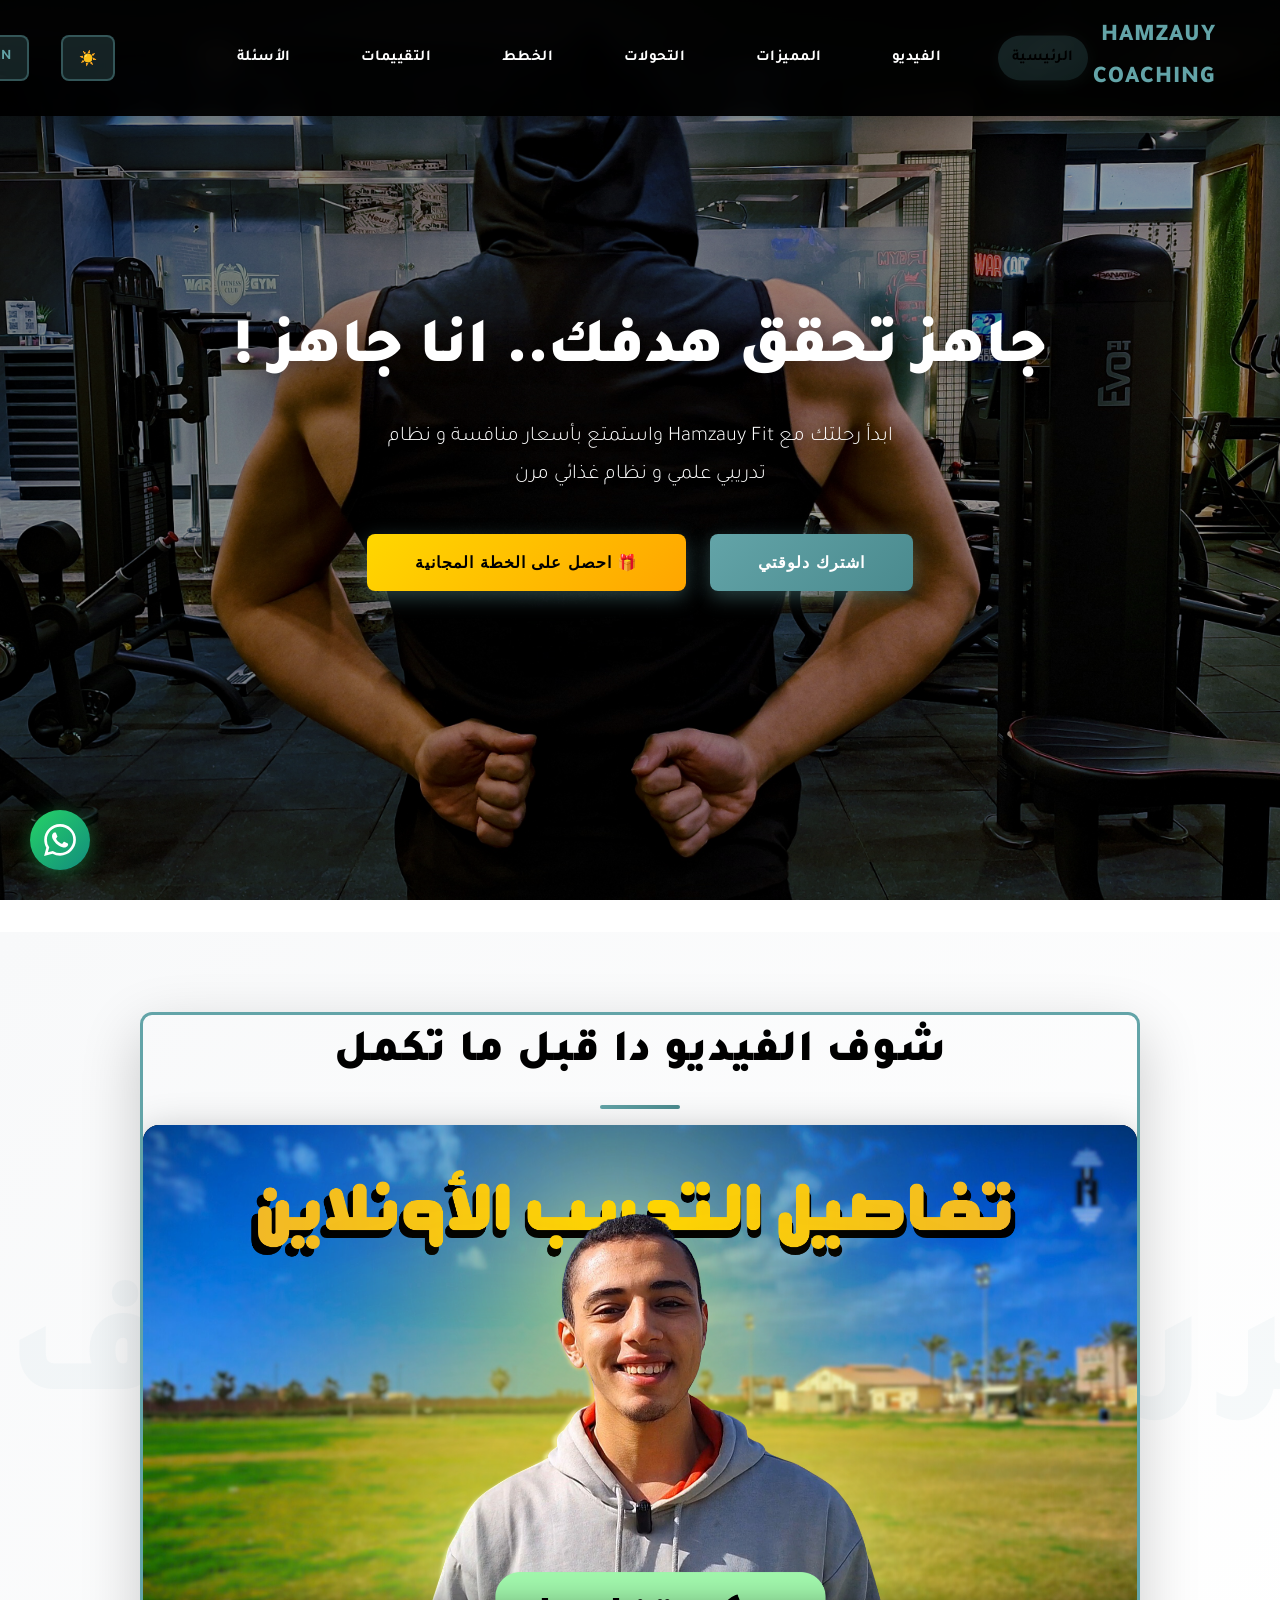
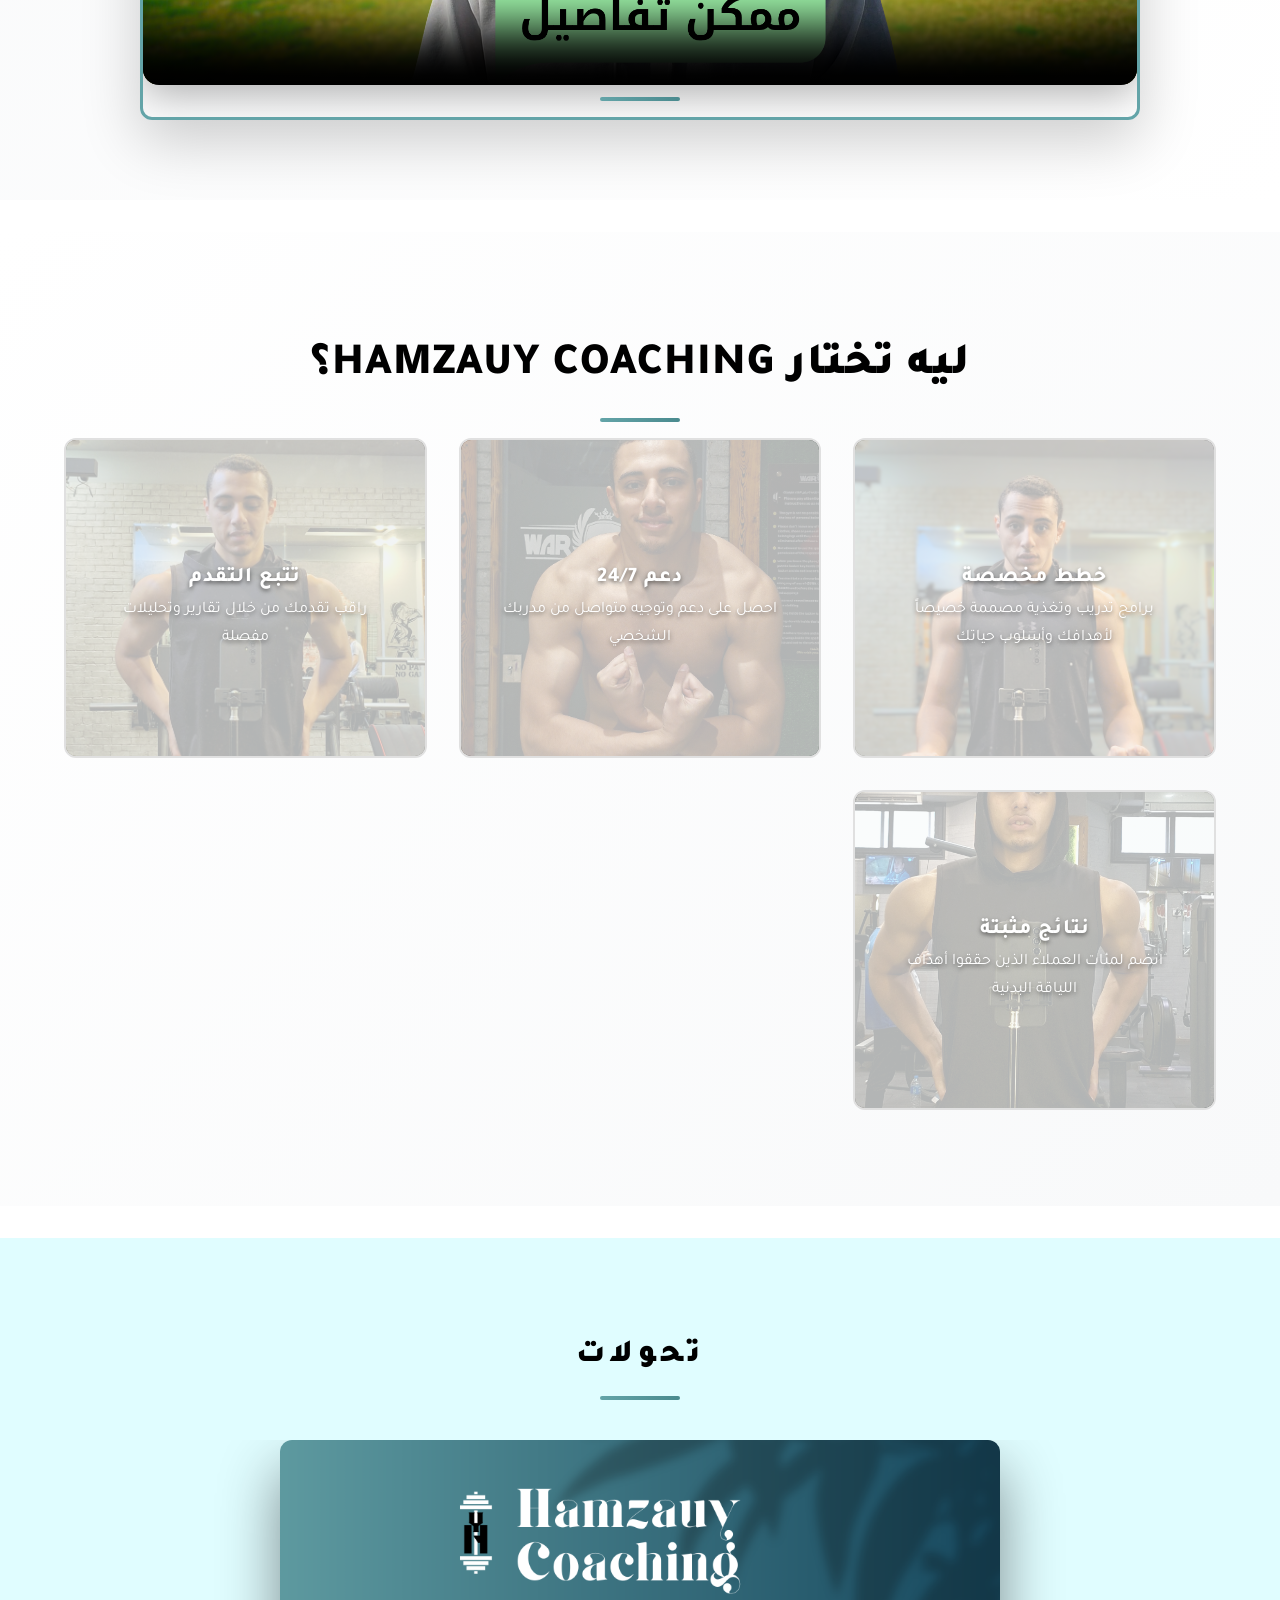
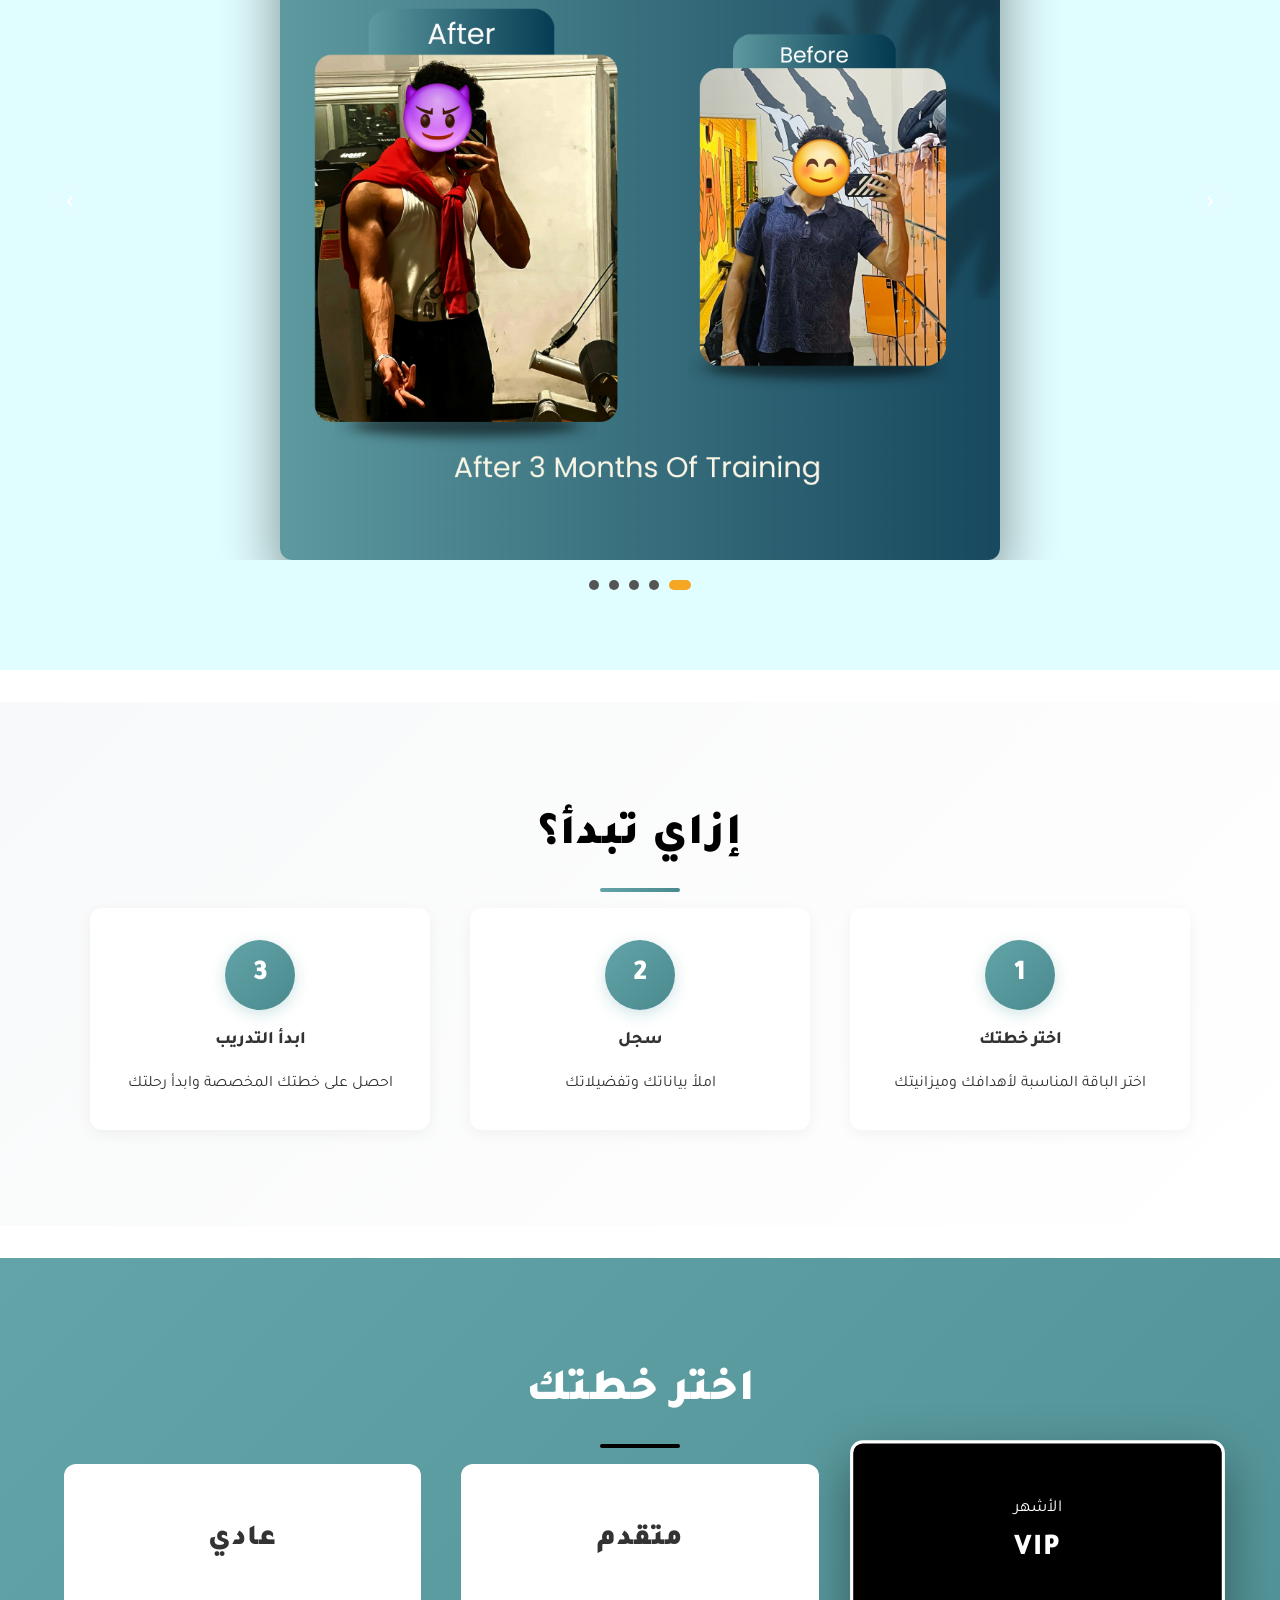
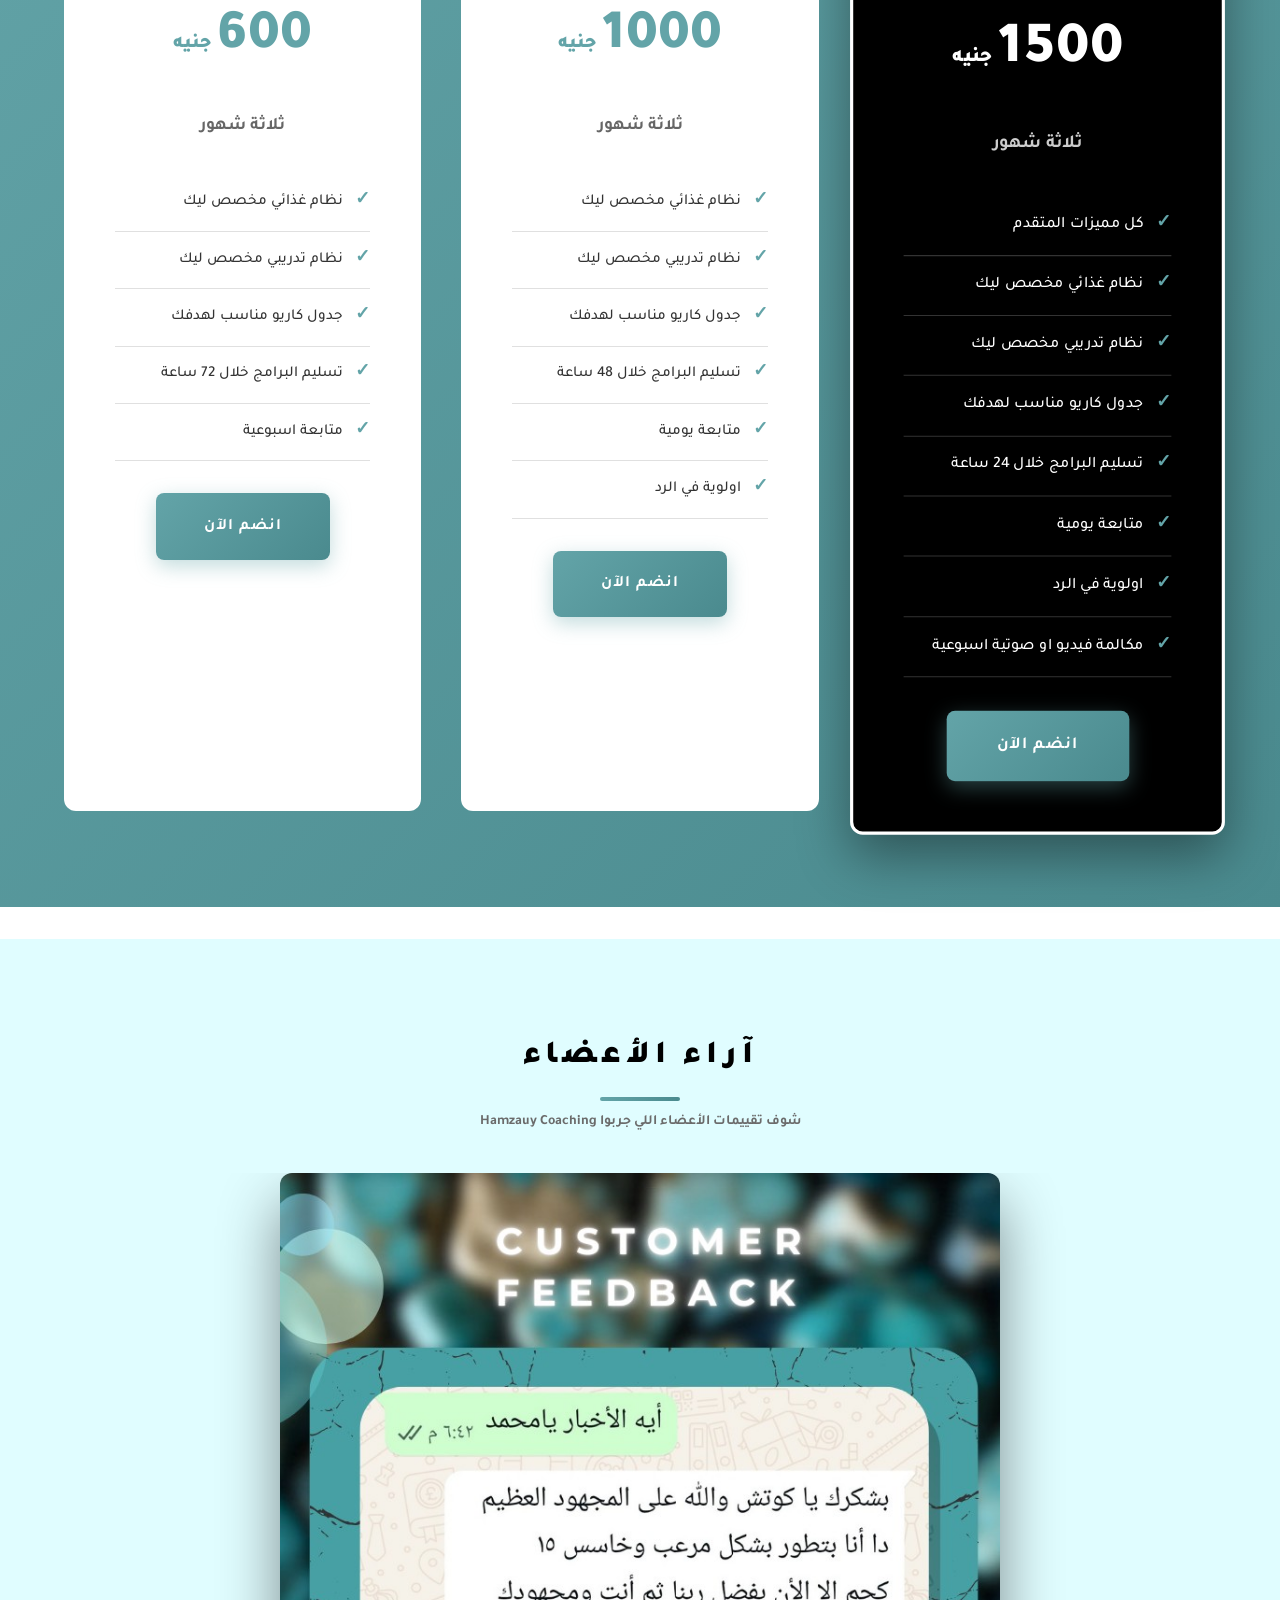
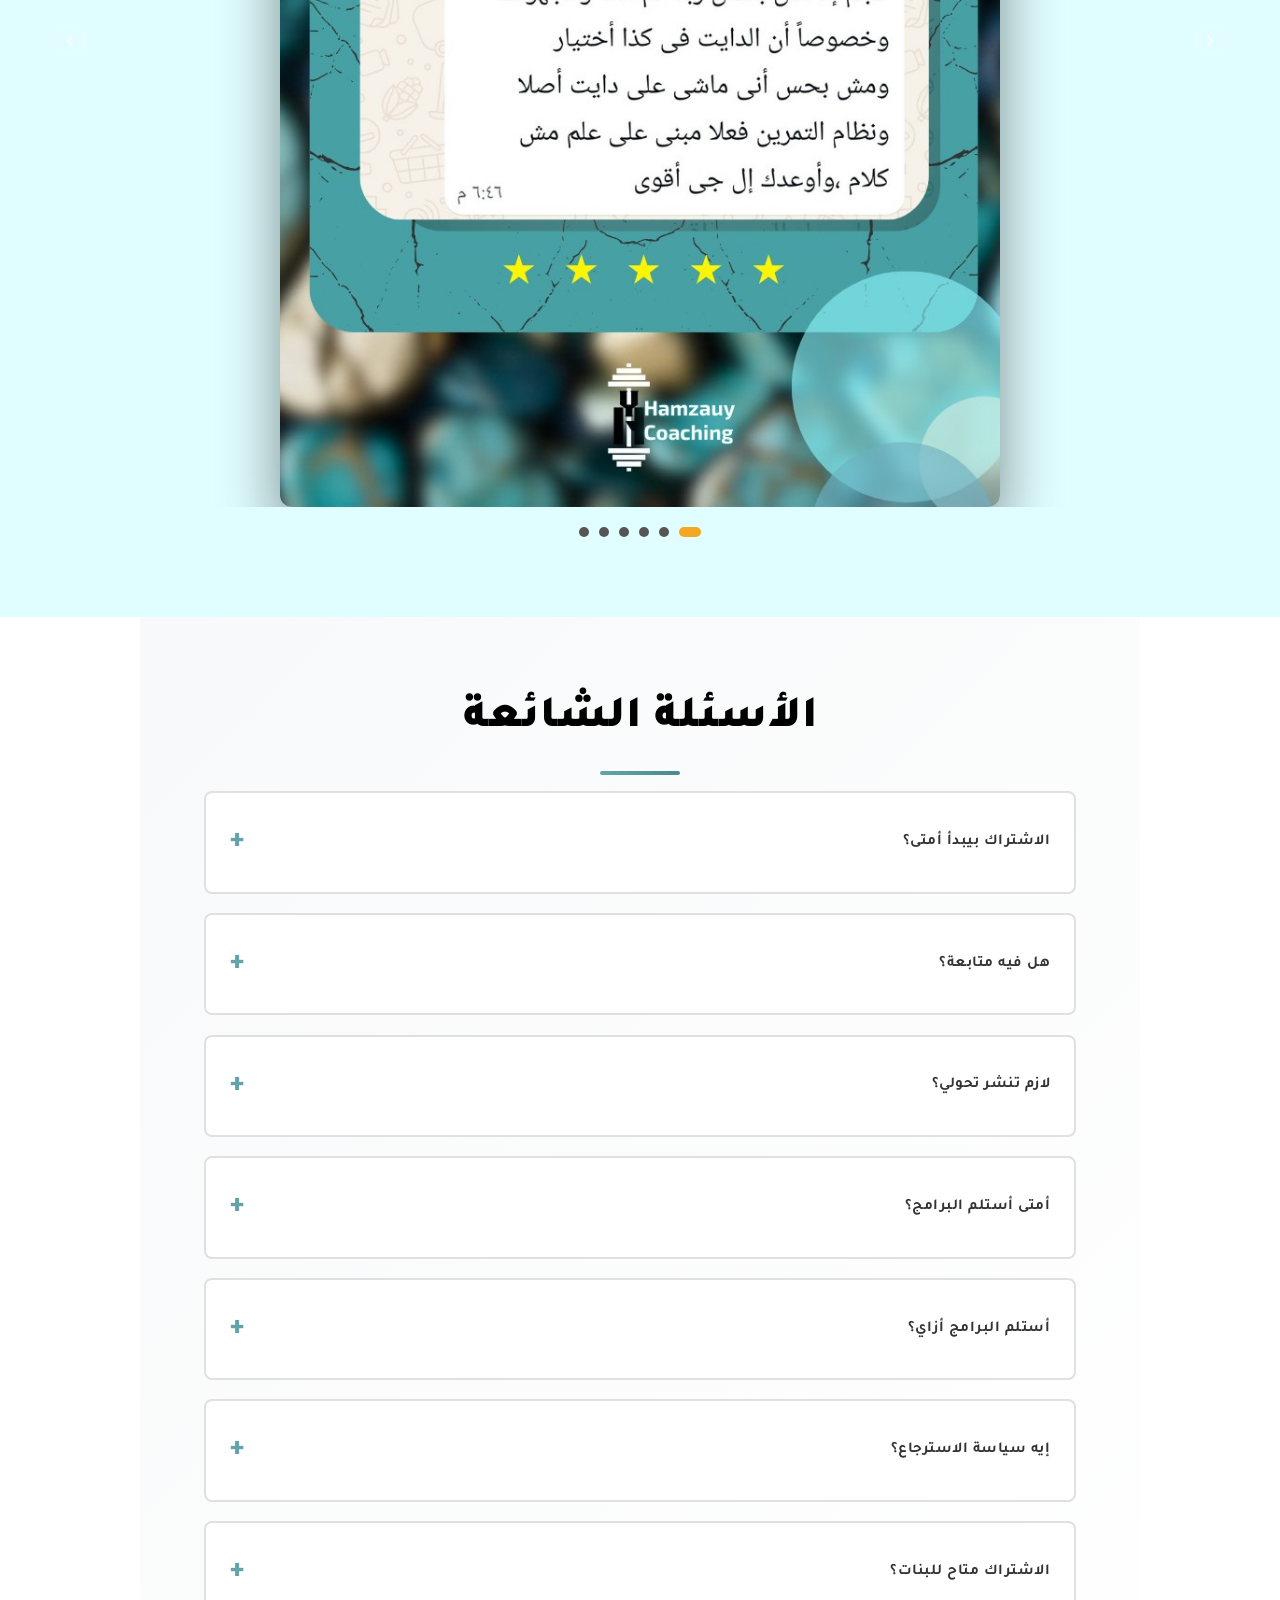
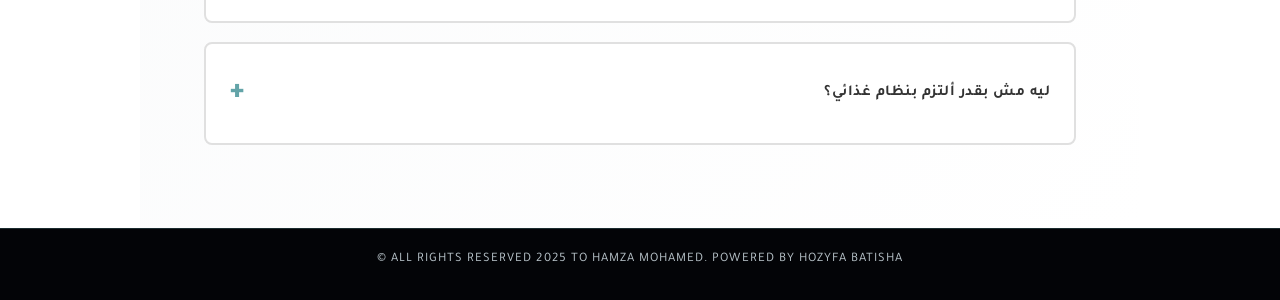
==== commit 721ceec7: "update hero buttons" ====
--- a/ar/index.html
+++ b/ar/index.html
@@ -4,11 +4,14 @@
     <meta charset="UTF-8">
     <meta name="viewport" content="width=device-width, initial-scale=1.0">
     <title>Hamzauy Coaching - حوّل جسمك</title>
-
     <!-- Favicon -->
-    <link rel="icon" type="image/png" href="../media/favicon/favicon.ico">
-    <link rel="shortcut icon" type="image/png" href="../media/favicon/favicon.ico">
-
+    <link rel="icon" type="image/png" href="/media/favicon/favicon.ico">
+    <link rel="shortcut icon" type="image/png" href="/media/favicon/favicon.ico">
+    <link rel="apple-touch-icon" sizes="180x180" href="/media/favicon/apple-touch-icon.png">
+    <link rel="icon" type="image/png" sizes="32x32" href="/media/favicon/favicon-32x32.png">
+    <link rel="icon" type="image/png" sizes="16x16" href="/media/favicon/favicon-16x16.png">
+    <link rel="manifest" href="/site.webmanifest">
+    <meta name="theme-color" content="#63a4a8">
     <link href="https://fonts.googleapis.com/css2?family=Tajawal:wght@300;400;500;700;800;900&display=swap" rel="stylesheet">
     <link rel="stylesheet" href="style.css">
 </head>
@@ -46,8 +49,8 @@
             <h1>جاهز تحقق هدفك.. انا جاهز !</h1>
             <p>ابدأ رحلتك مع Hamzauy Fit واستمتع بأسعار منافسة و نظام تدريبي علمي و نظام غذائي مرن</p>
             <div class="hero-buttons">
-                <a href="#pricing" class="btn btn-primary">اشترك دلوقتي</a>
-                <a href="../free-plan-page/free-plan-ar.html" class="btn btn-free">🎁 احصل على الخطة المجانية</a>
+                <button type="button" class="btn btn-primary" onclick="window.location.href='#pricing'">اشترك دلوقتي</button>
+                <button type="button" class="btn btn-free" onclick="window.location.href='../free-plan-page/free-plan-ar.html'">🎁 احصل على الخطة المجانية</button>
             </div>
         </div>
     </section>
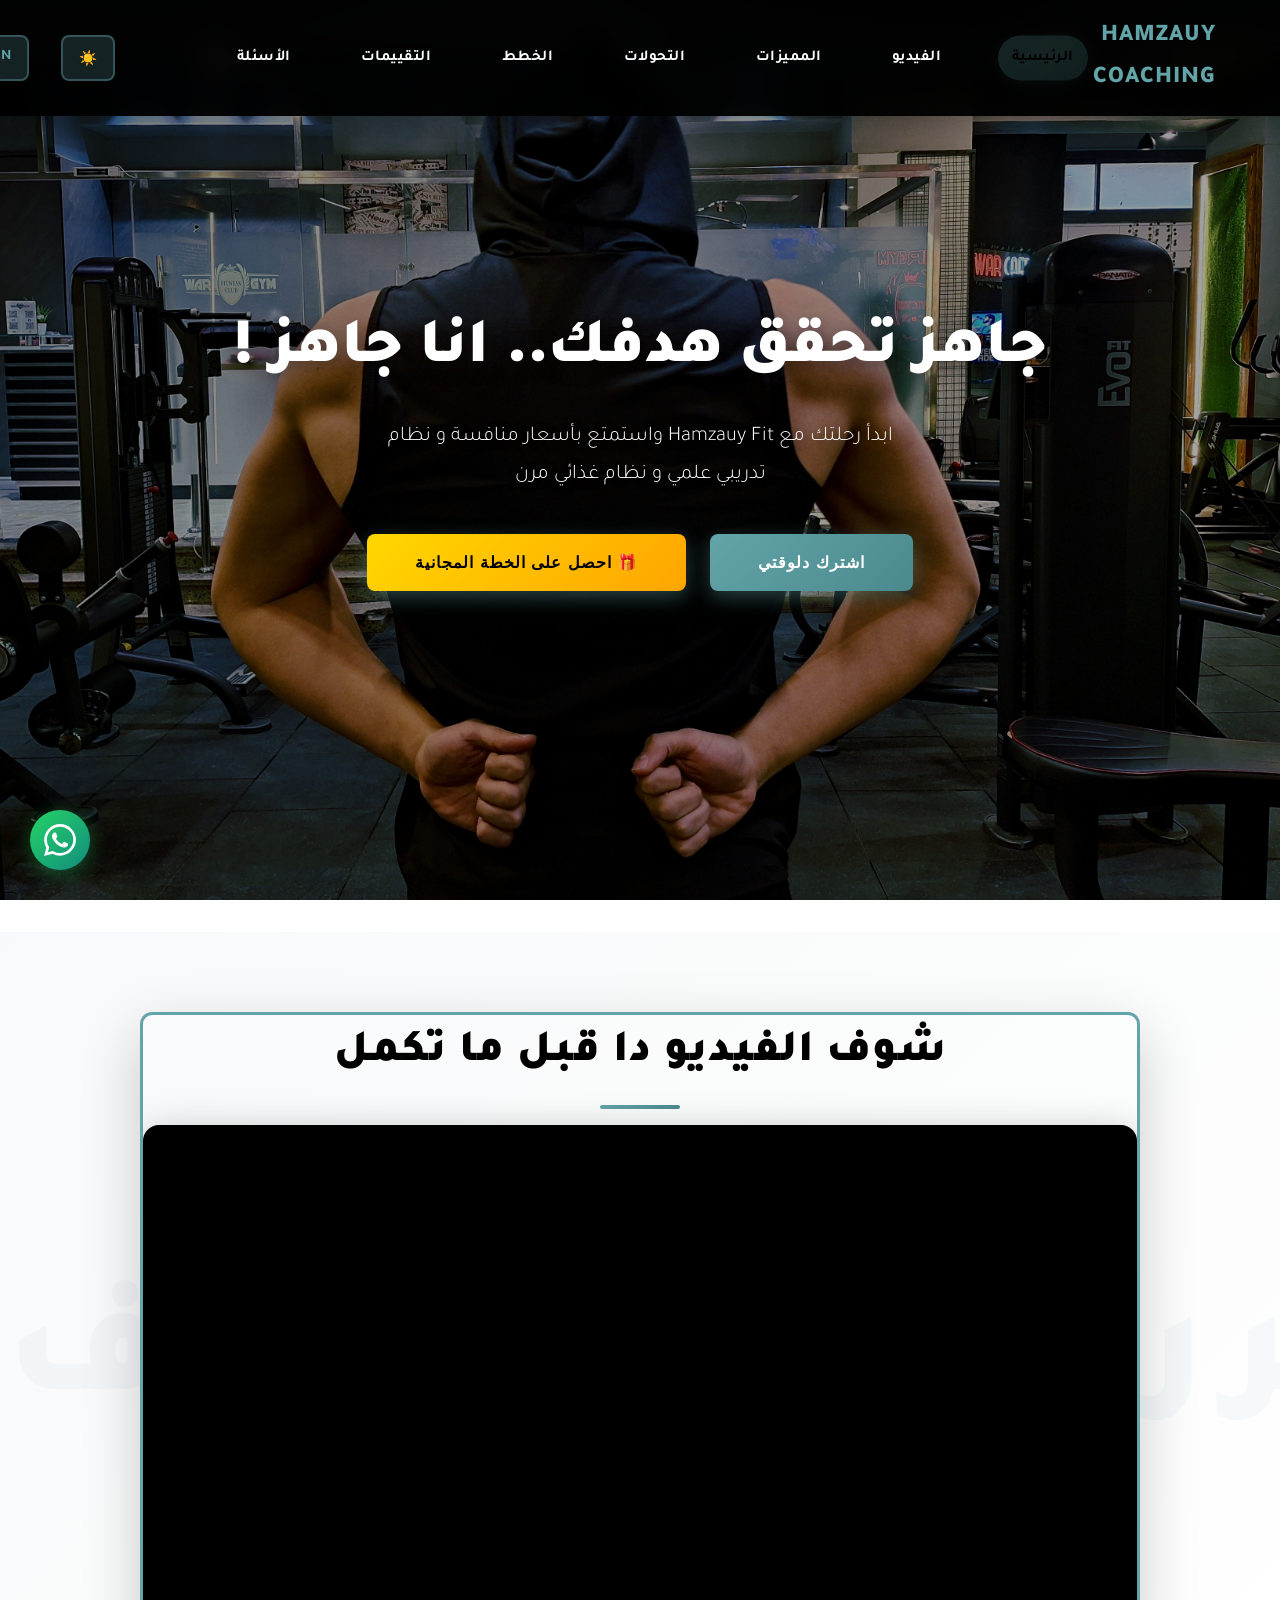
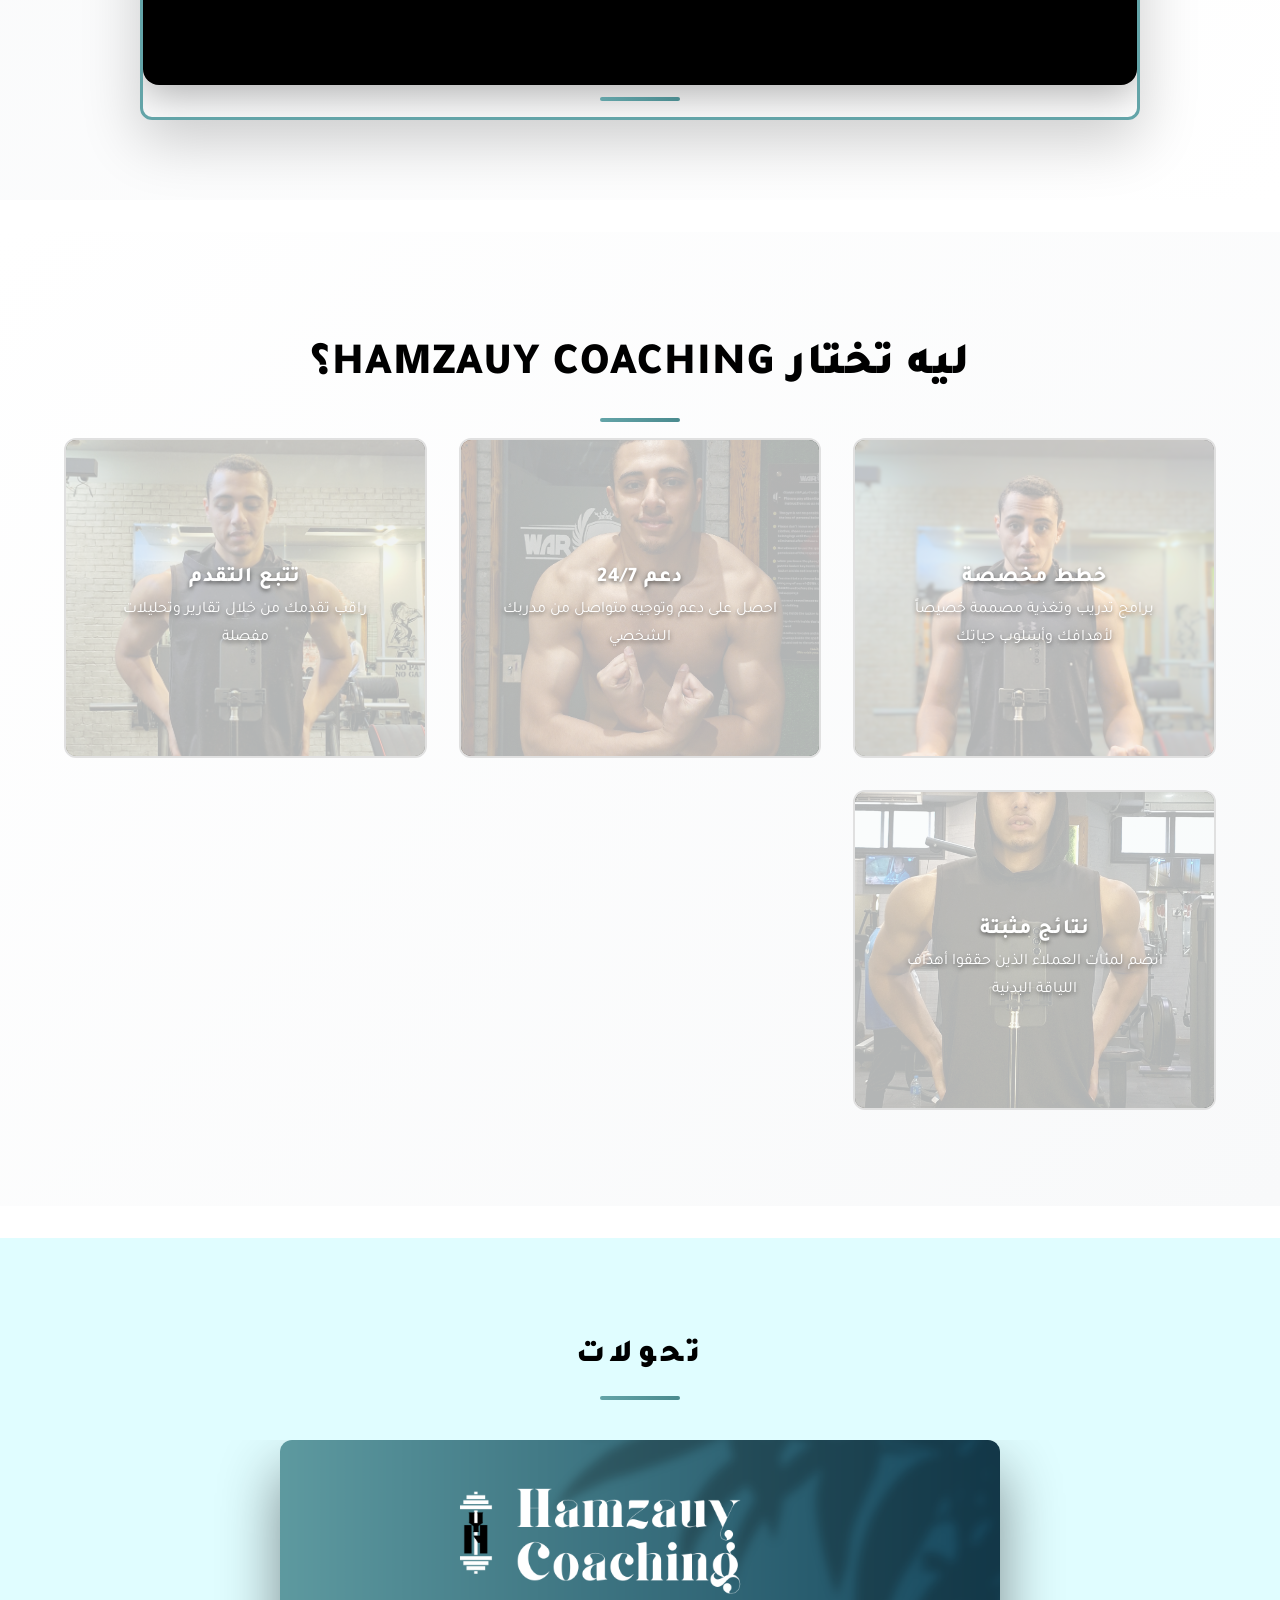
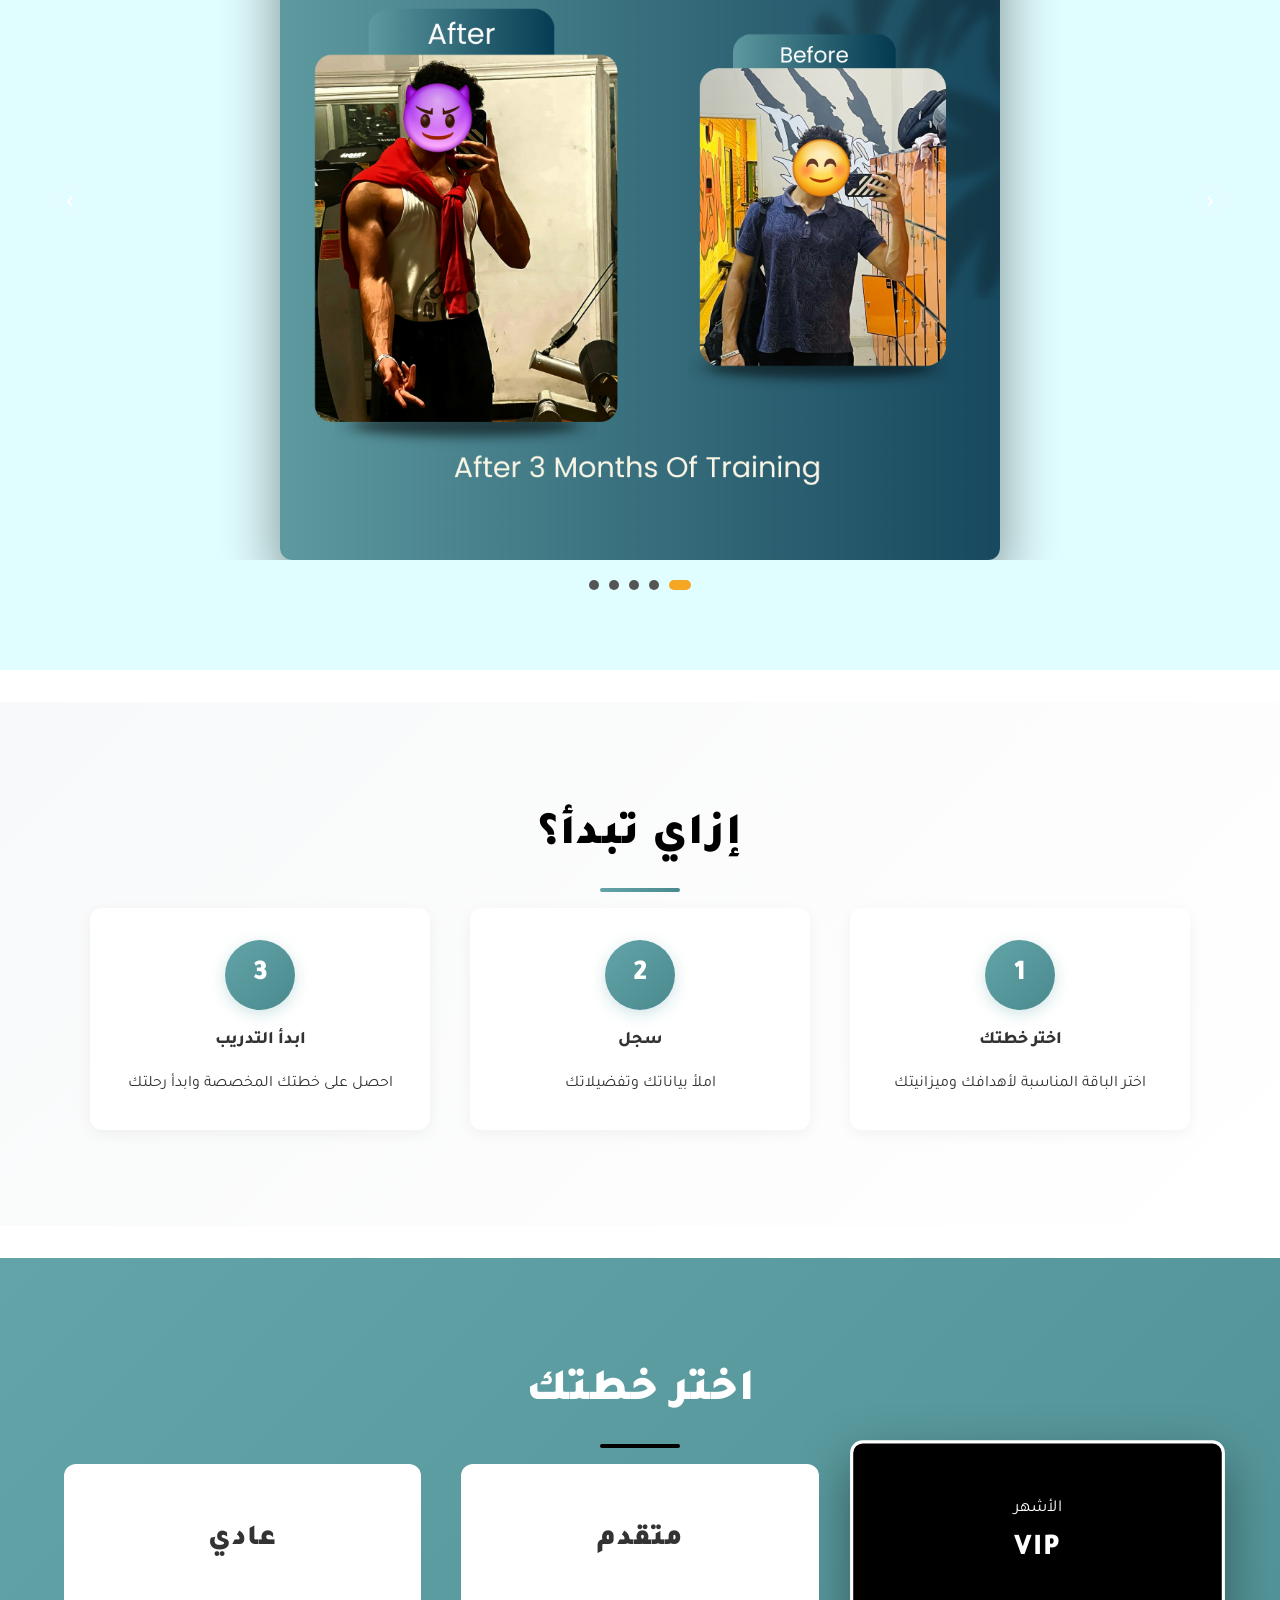
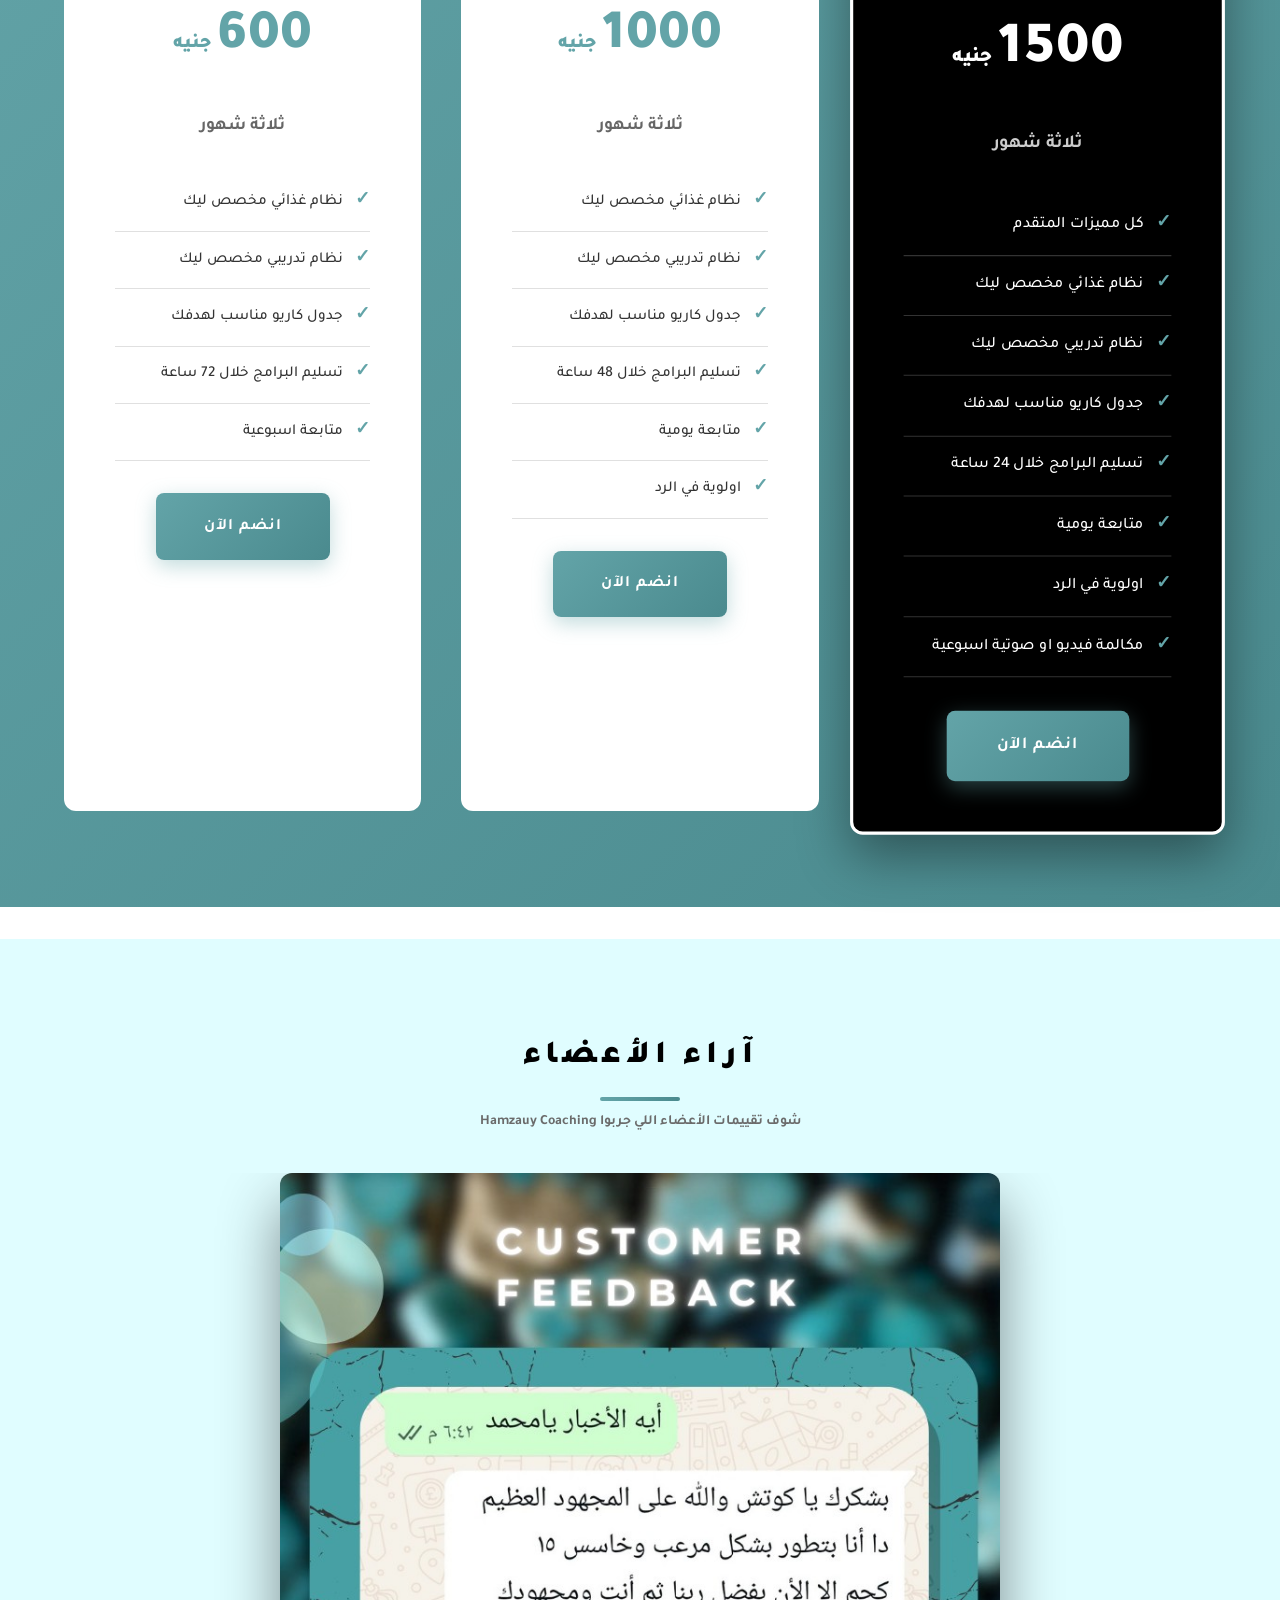
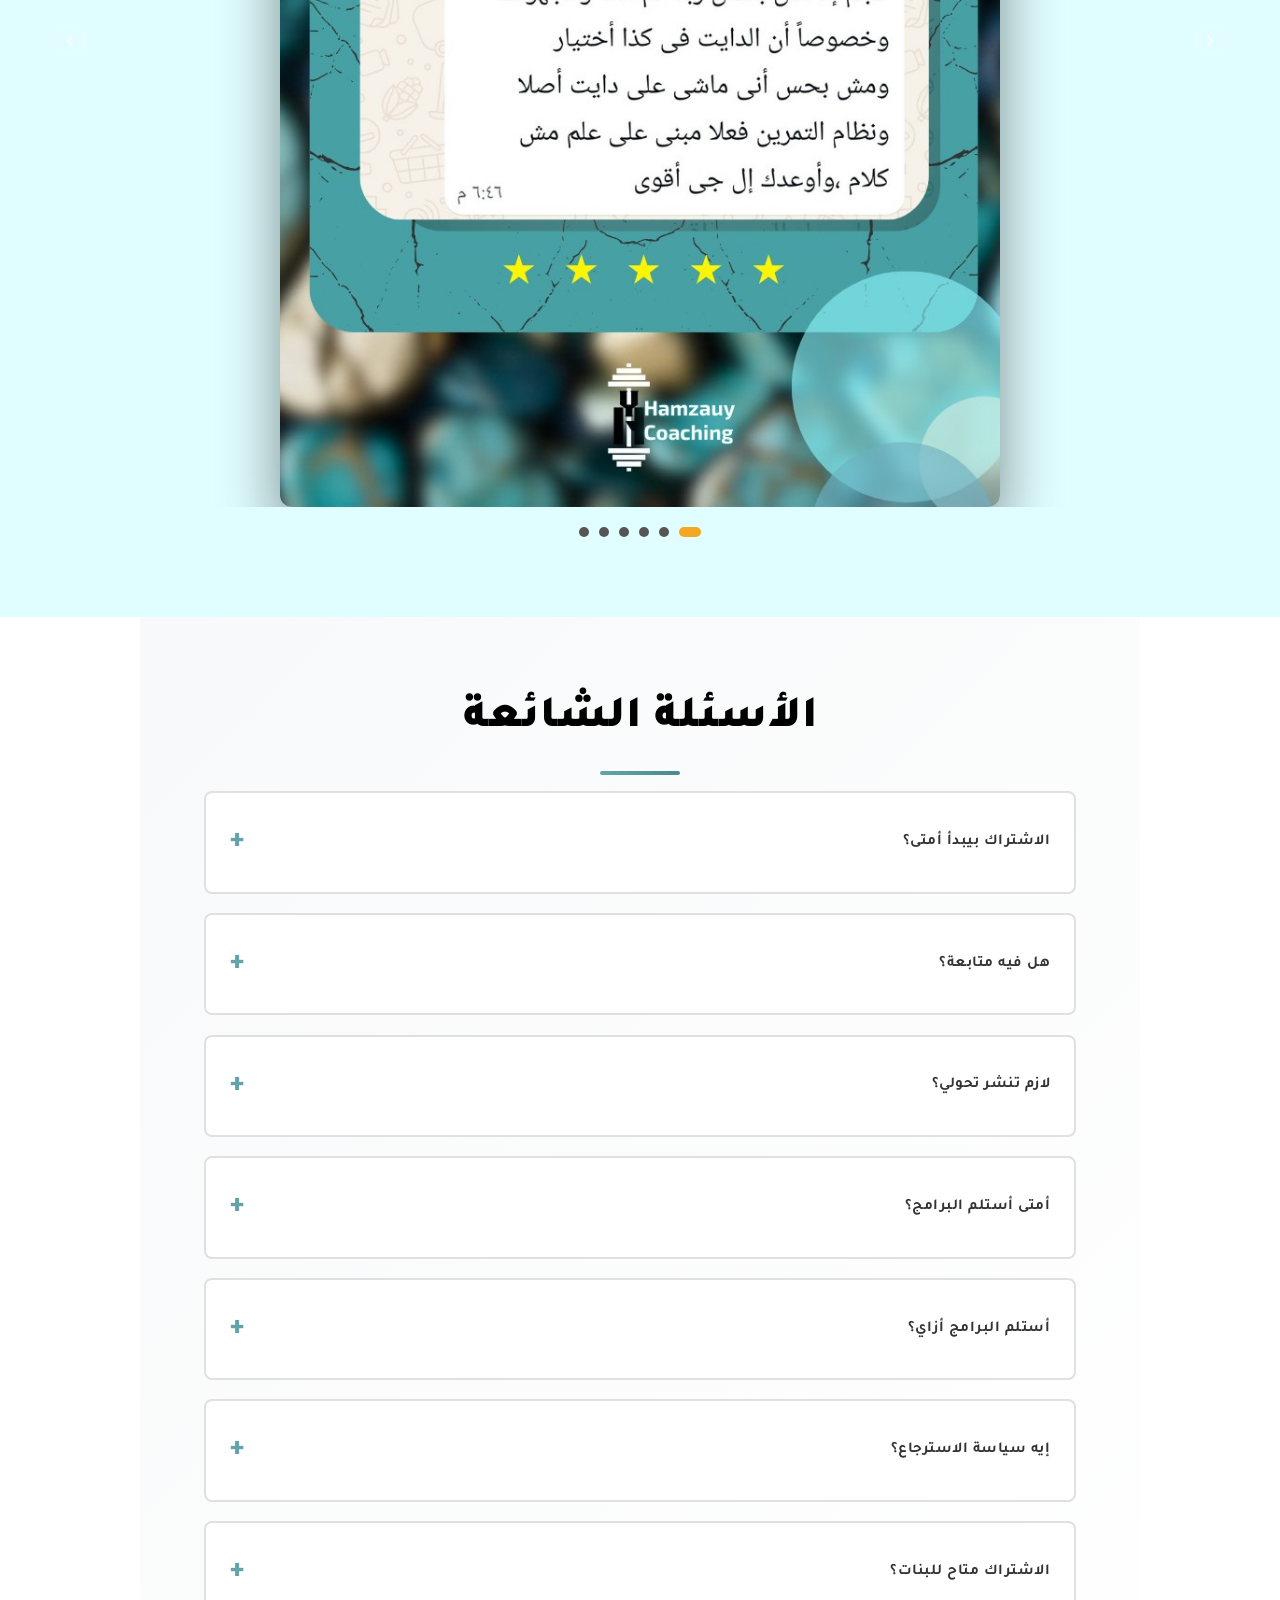
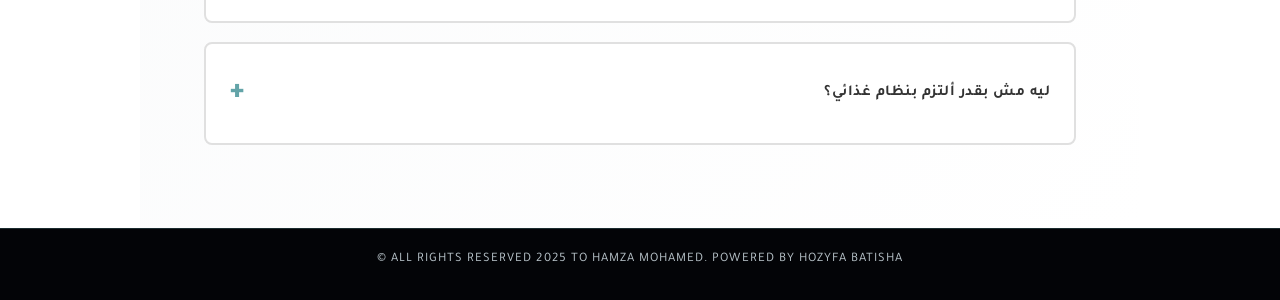
==== commit ea589db4: "update the video siction and make stream from youtube" ====
--- a/ar/index.html
+++ b/ar/index.html
@@ -7,7 +7,7 @@
     <!-- Favicon -->
     <link rel="icon" type="image/png" href="/media/favicon/favicon.ico">
     <link rel="shortcut icon" type="image/png" href="/media/favicon/favicon.ico">
-    <link rel="apple-touch-icon" sizes="180x180" href="/media/favicon/apple-touch-icon.png">
+    <link rel="apple-touch-icon" sizes="180x180" href="/apple-touch-icon.png">
     <link rel="icon" type="image/png" sizes="32x32" href="/media/favicon/favicon-32x32.png">
     <link rel="icon" type="image/png" sizes="16x16" href="/media/favicon/favicon-16x16.png">
     <link rel="manifest" href="/site.webmanifest">
@@ -66,10 +66,16 @@
         <div class="video-container">
             <h2>شوف الفيديو دا قبل ما تكمل</h2>
             <div class="video-wrapper">
-                <video width="1000" height="500" controls poster="../media/video/thumbnail.png">
-                    <source src="../media/video/video.mp4" type="video/mp4">
-                    Your browser does not support the video tag.
-                </video>
+                <iframe
+                    title="Hamzauy Coaching Intro Video"
+                    src="https://www.youtube.com/embed/5jAGZ88a72g?rel=0"
+                    width="1000"
+                    height="500"
+                    allow="accelerometer; autoplay; clipboard-write; encrypted-media; gyroscope; picture-in-picture; web-share"
+                    loading="lazy"
+                    referrerpolicy="strict-origin-when-cross-origin"
+                    allowfullscreen>
+                </iframe>
             </div>
             <h2></h2>
         </div>
--- a/ar/style.css
+++ b/ar/style.css
@@ -409,6 +409,7 @@
     letter-spacing: 1px;
     transition: all 0.3s;
     border: none;
+    touch-action: manipulation;
     box-shadow: 0 6px 20px rgba(99, 164, 168, 0.4);
 }
 
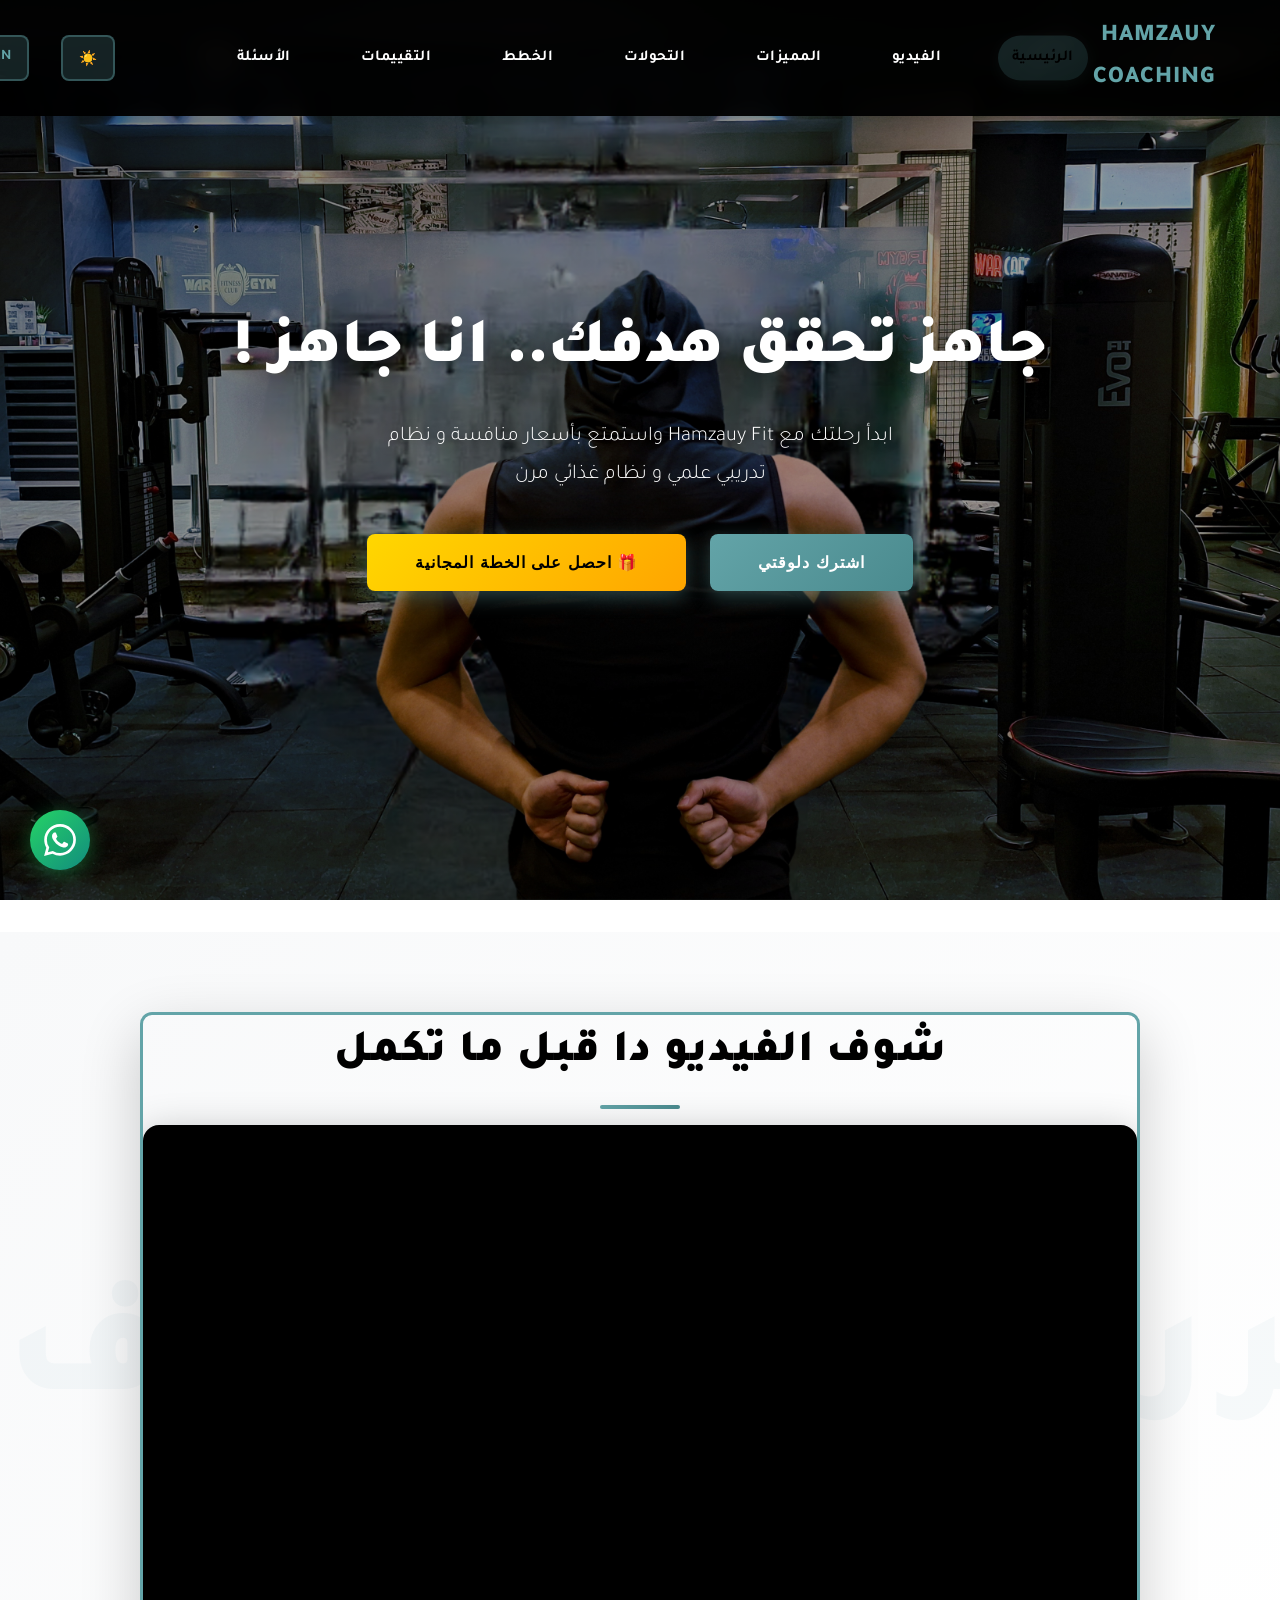
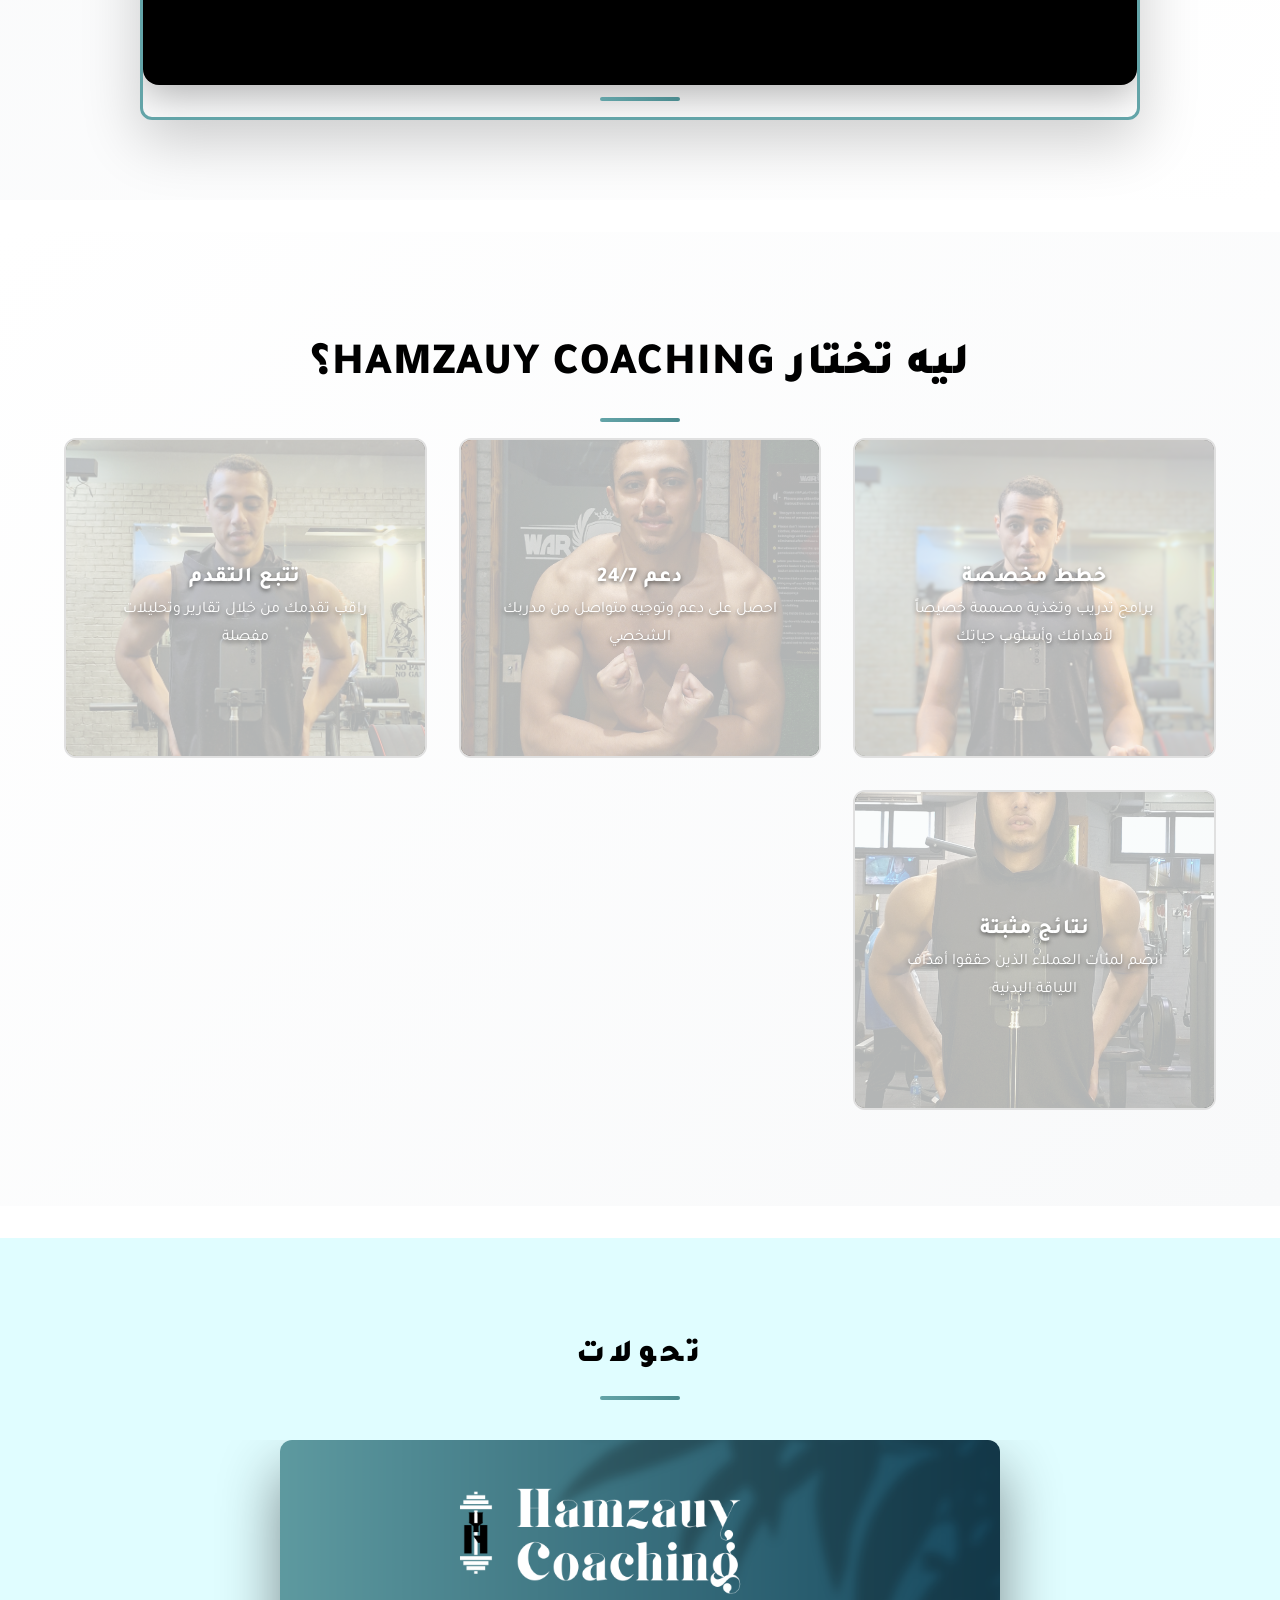
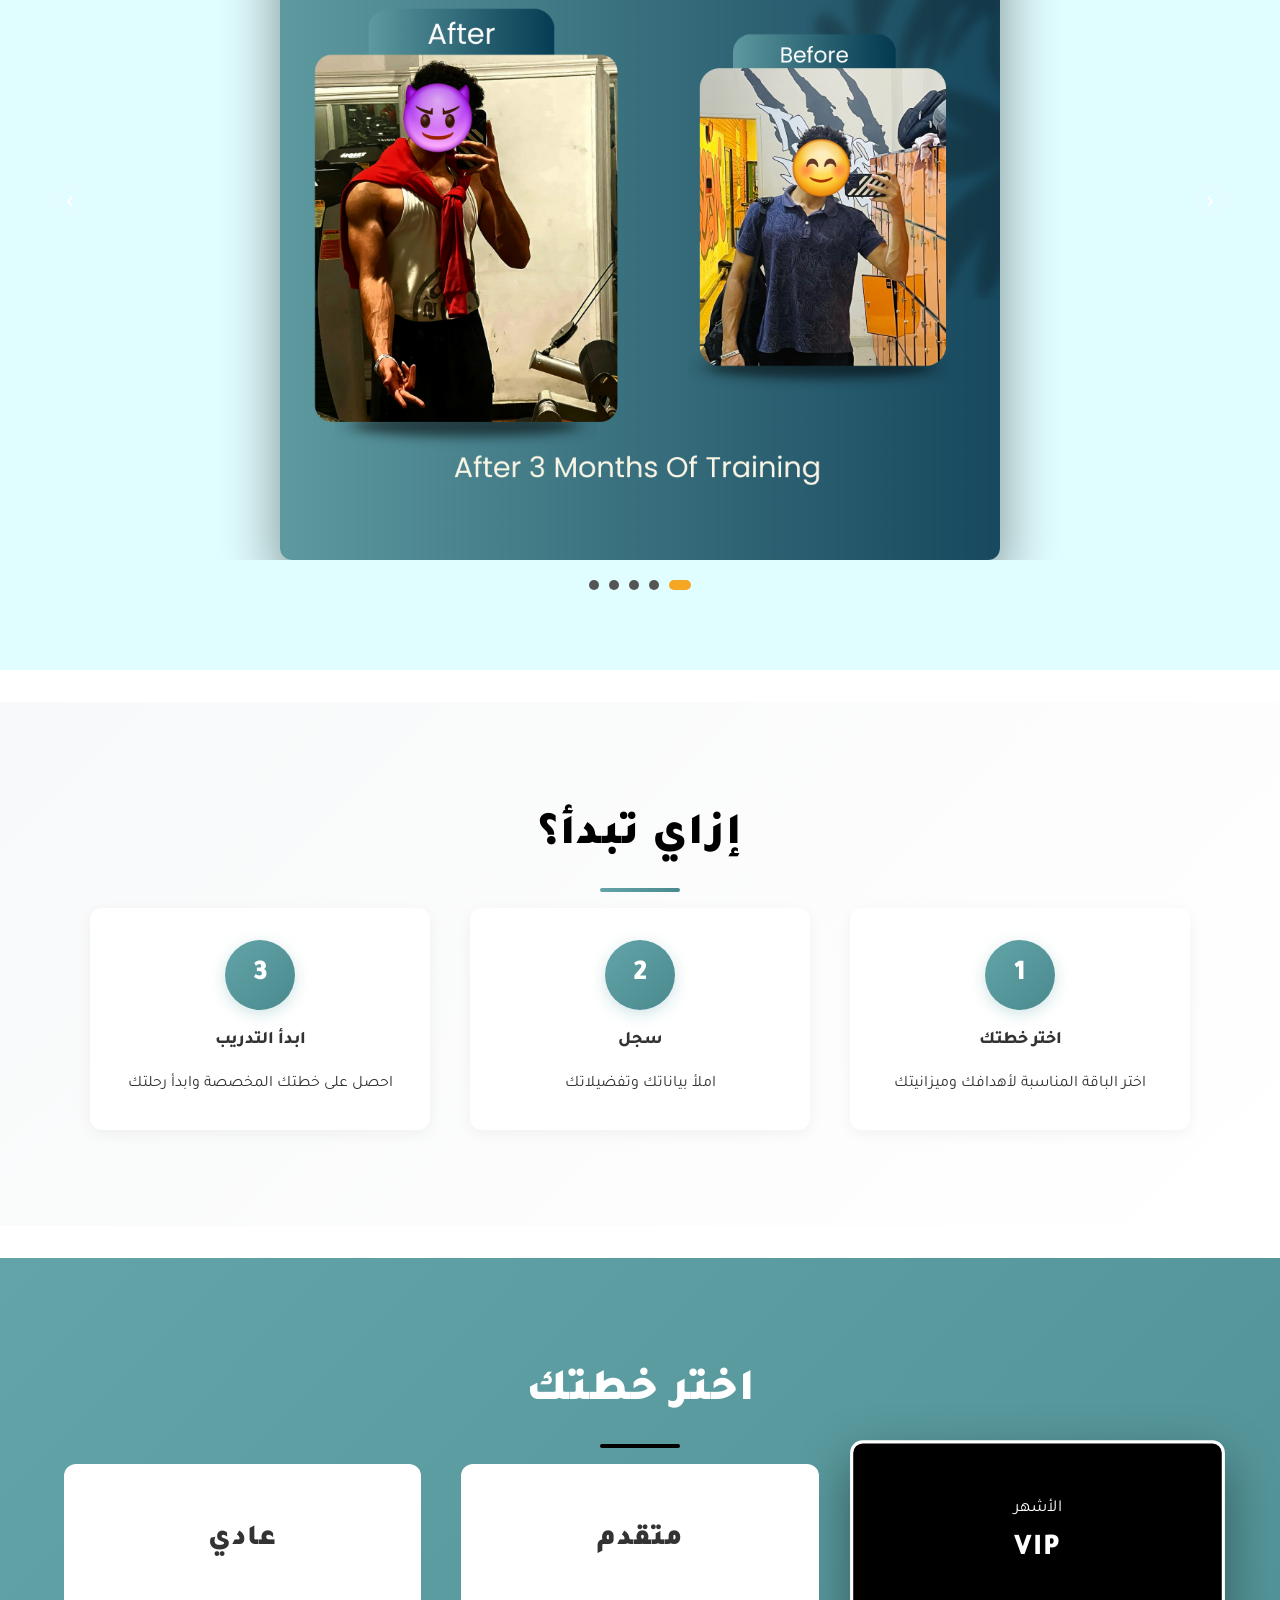
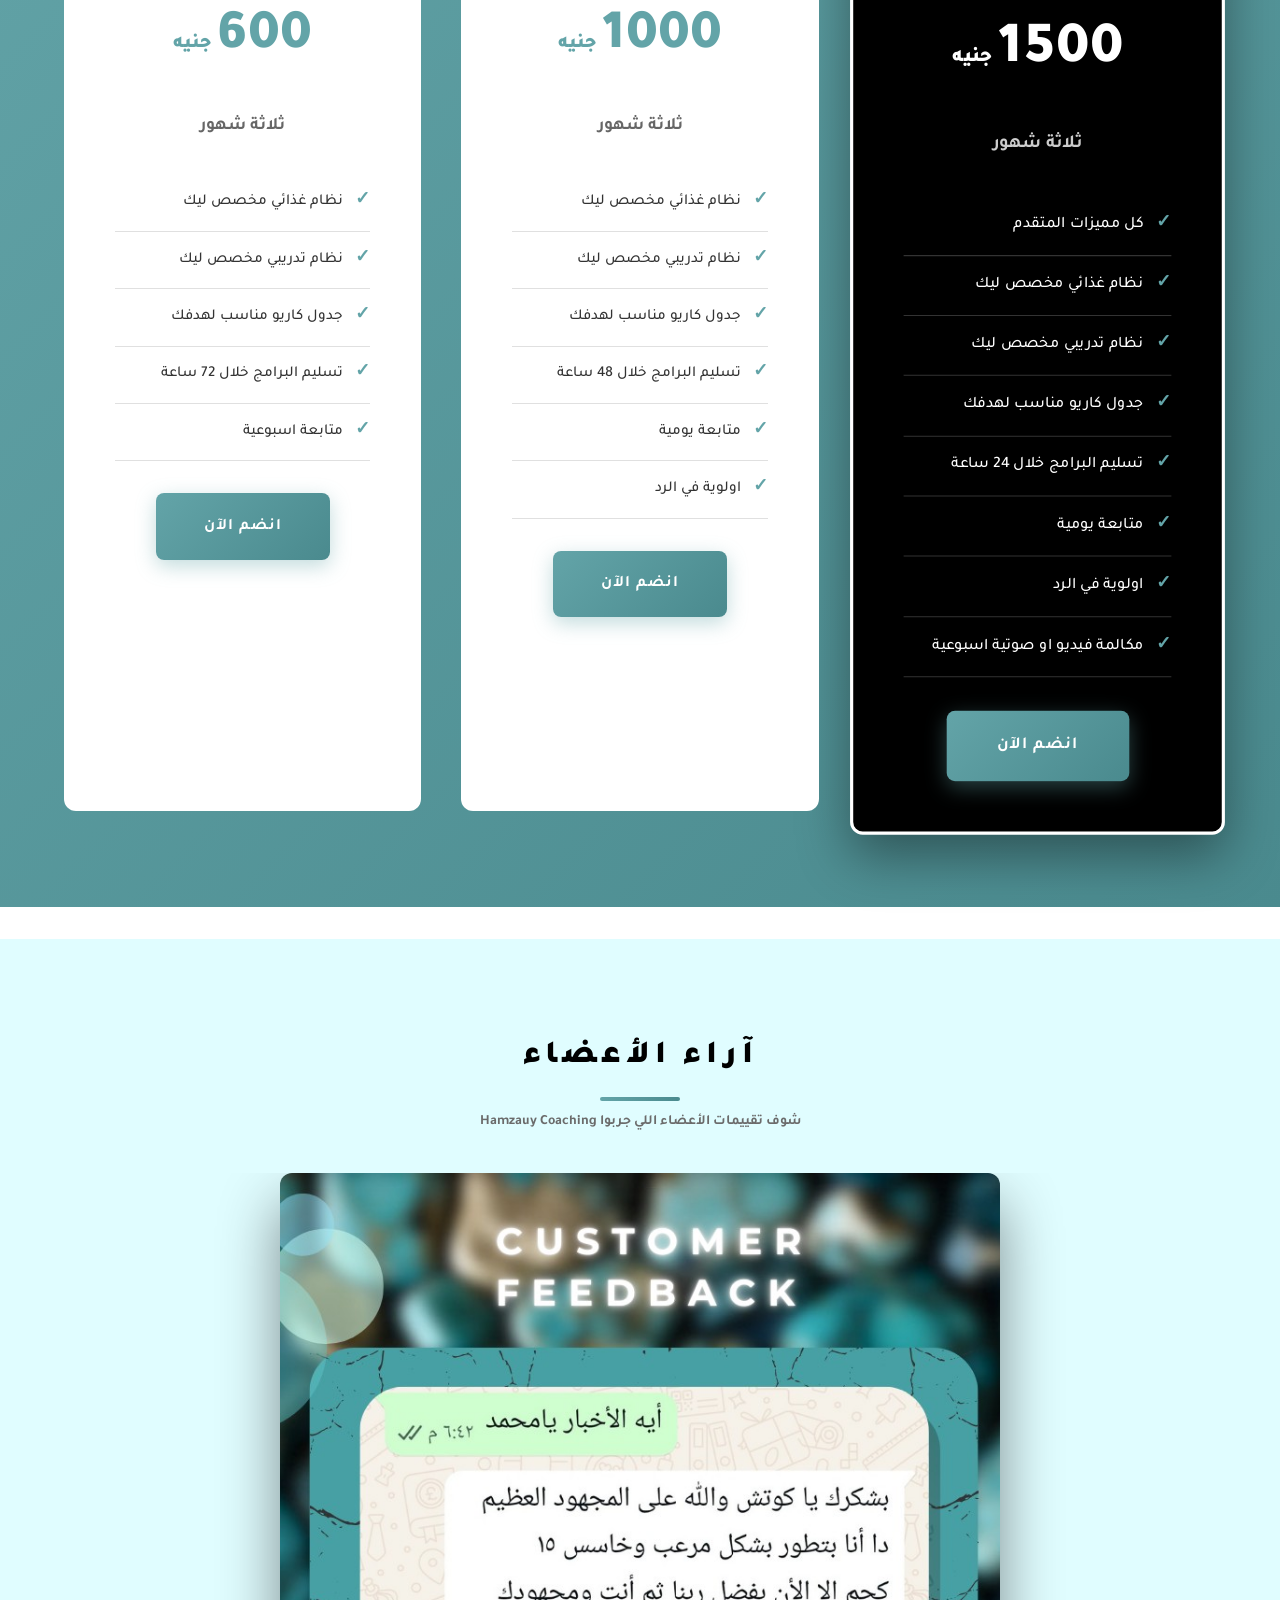
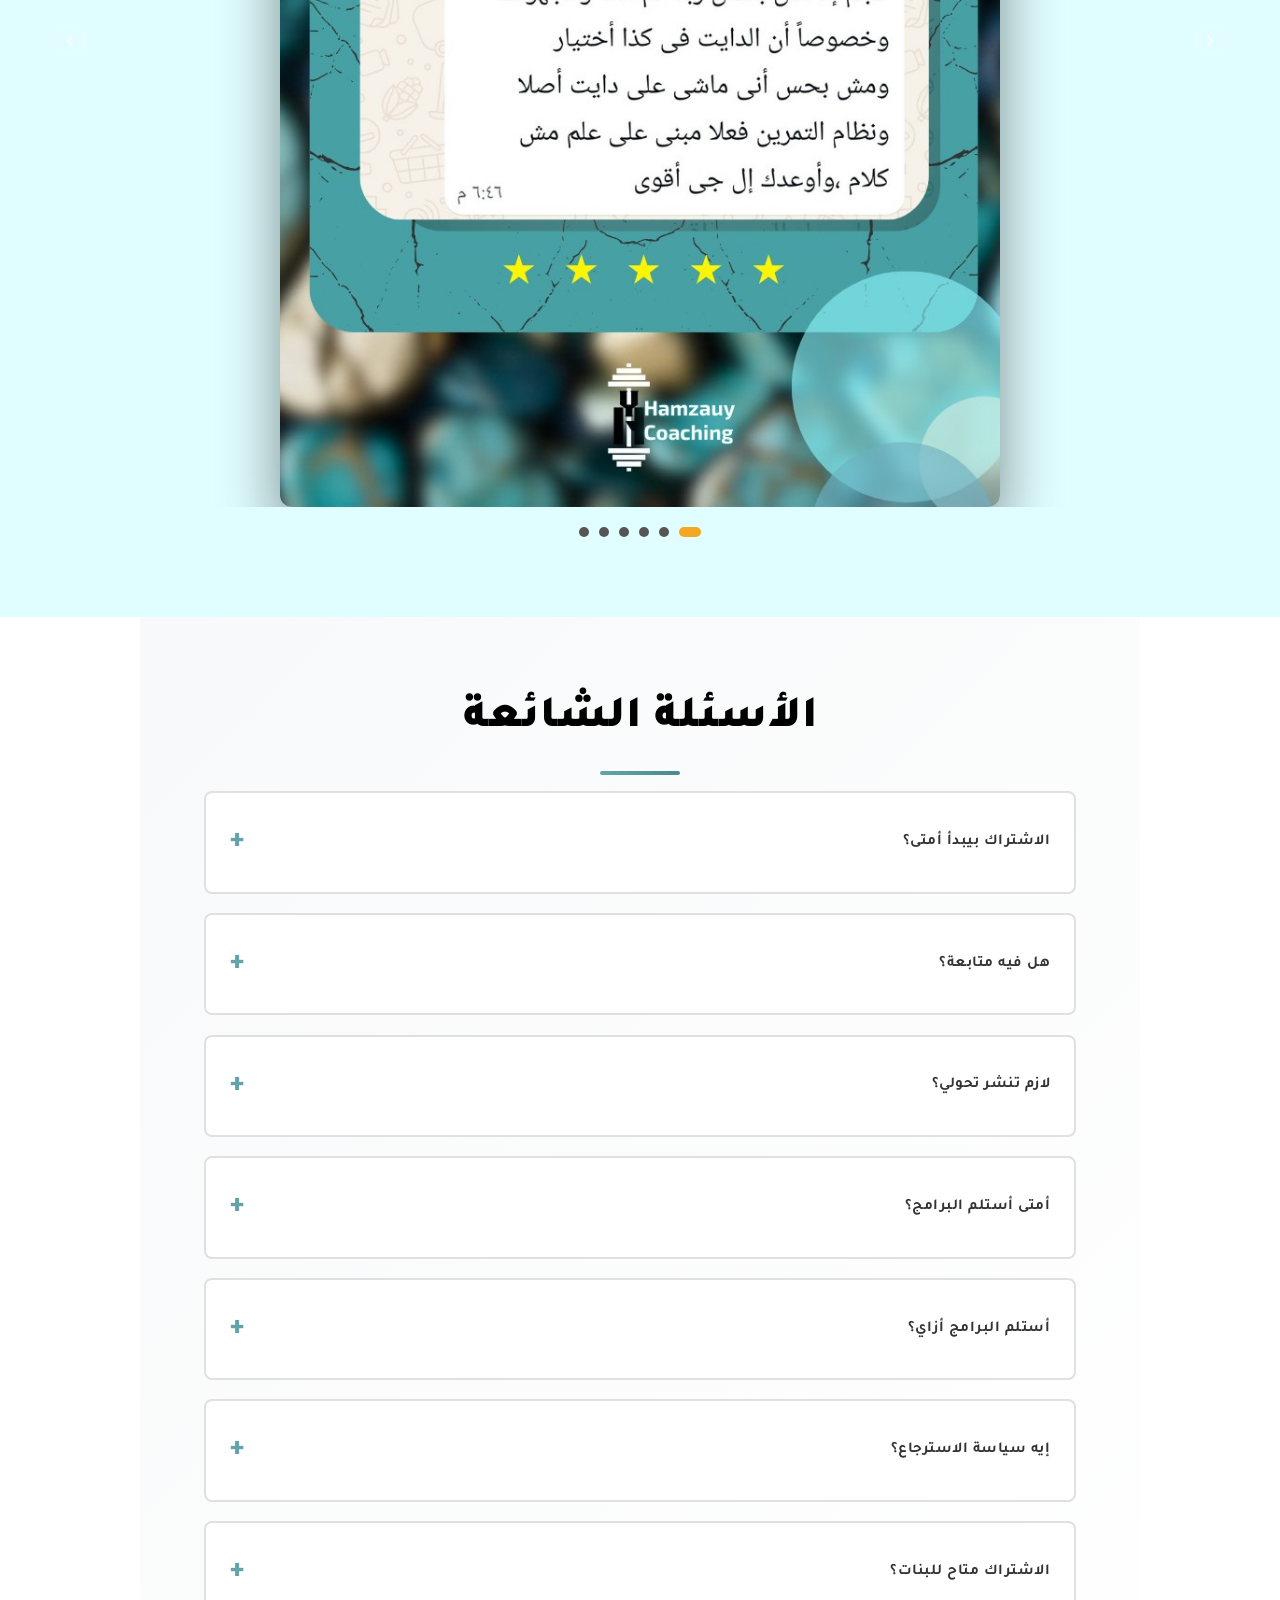
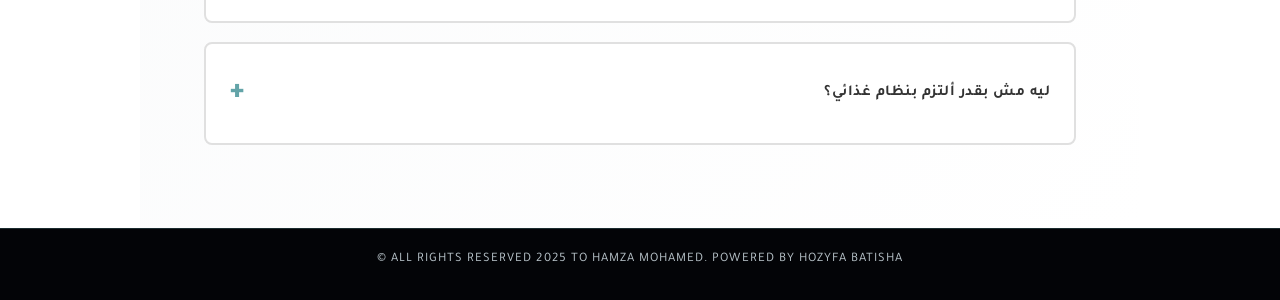
==== commit 69cc8aac: "change hero pic of homescreen background" ====
--- a/ar/index.html
+++ b/ar/index.html
@@ -44,7 +44,7 @@
     </nav>
 
     <!-- Hero -->
-    <section id="home" class="hero" style="background: linear-gradient(135deg, rgba(0,0,0,0.5), rgba(0,0,0,0.3)), url('../media/photos/1.jpeg') center/cover;">
+    <section id="home" class="hero" style="background: linear-gradient(135deg, rgba(0,0,0,0.5), rgba(0,0,0,0.3)), url('../media/photos/hero.png') center/cover;">
         <div class="hero-content">
             <h1>جاهز تحقق هدفك.. انا جاهز !</h1>
             <p>ابدأ رحلتك مع Hamzauy Fit واستمتع بأسعار منافسة و نظام تدريبي علمي و نظام غذائي مرن</p>
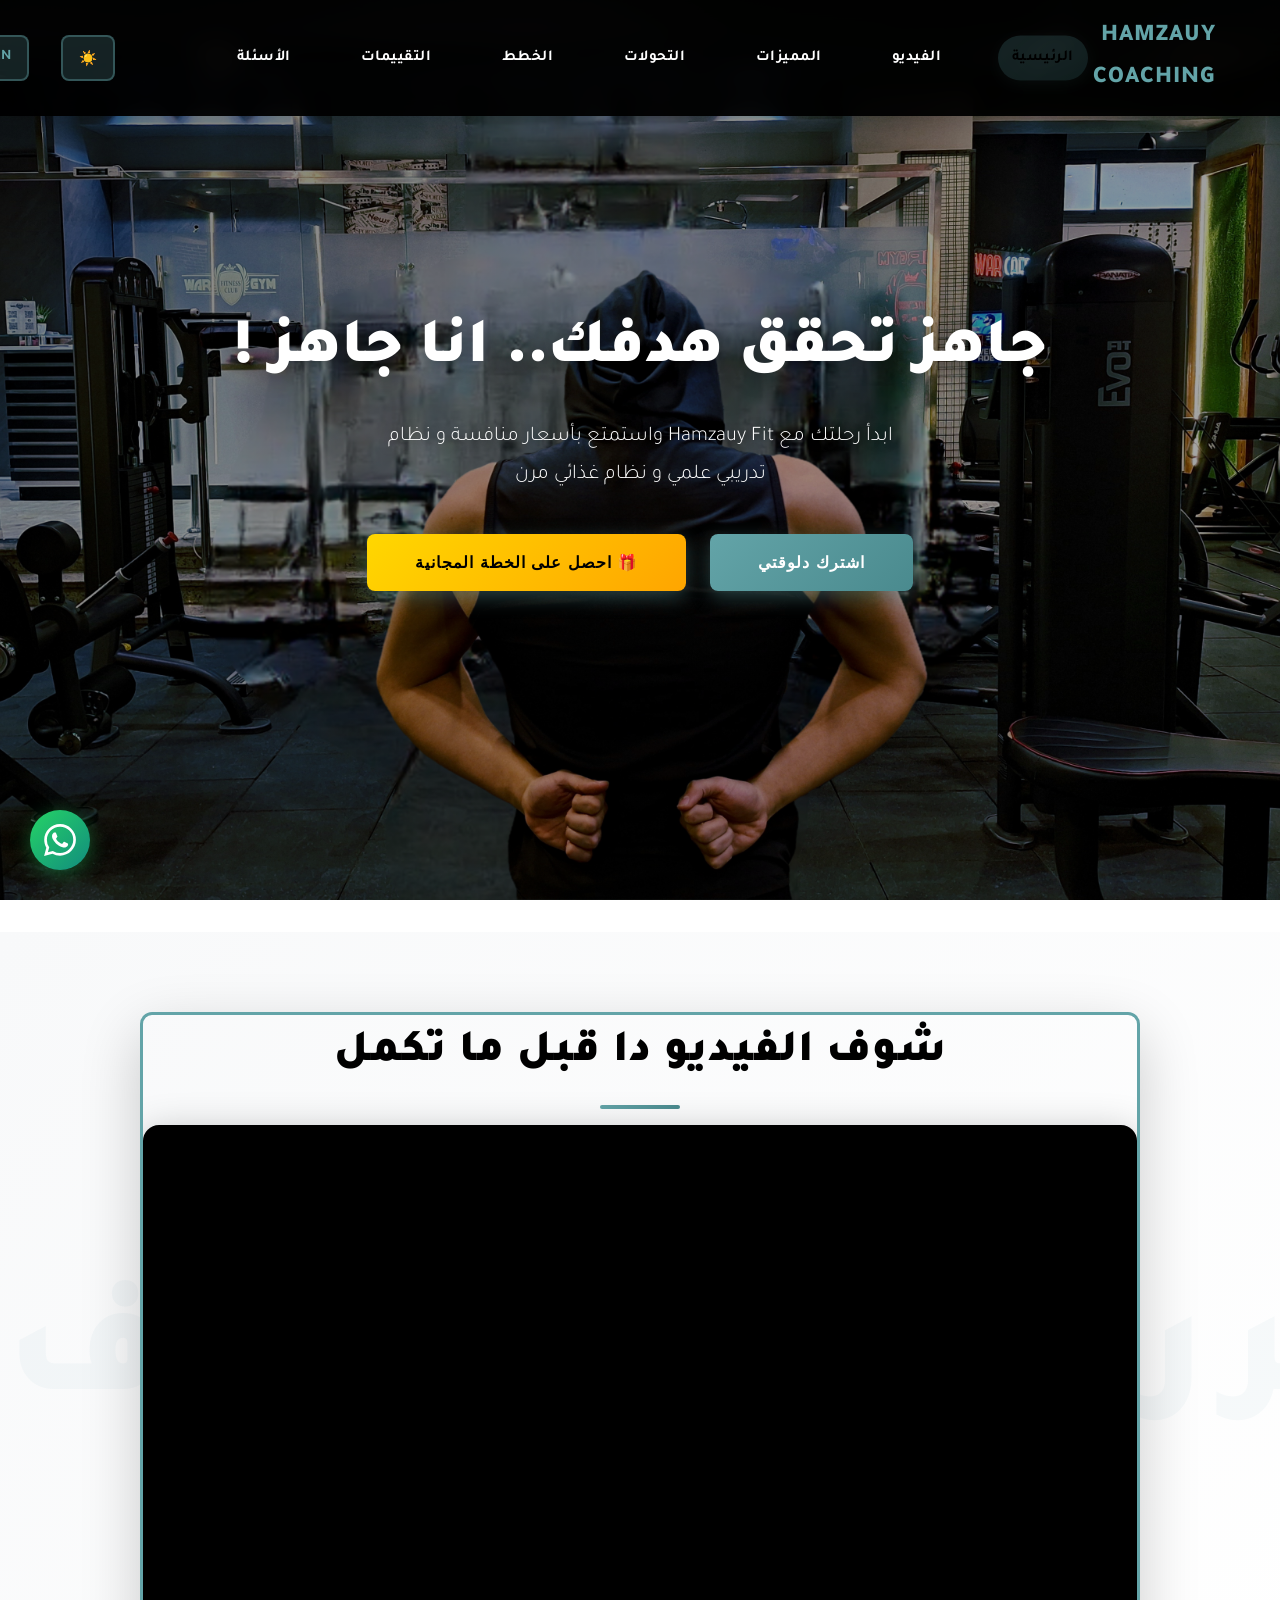
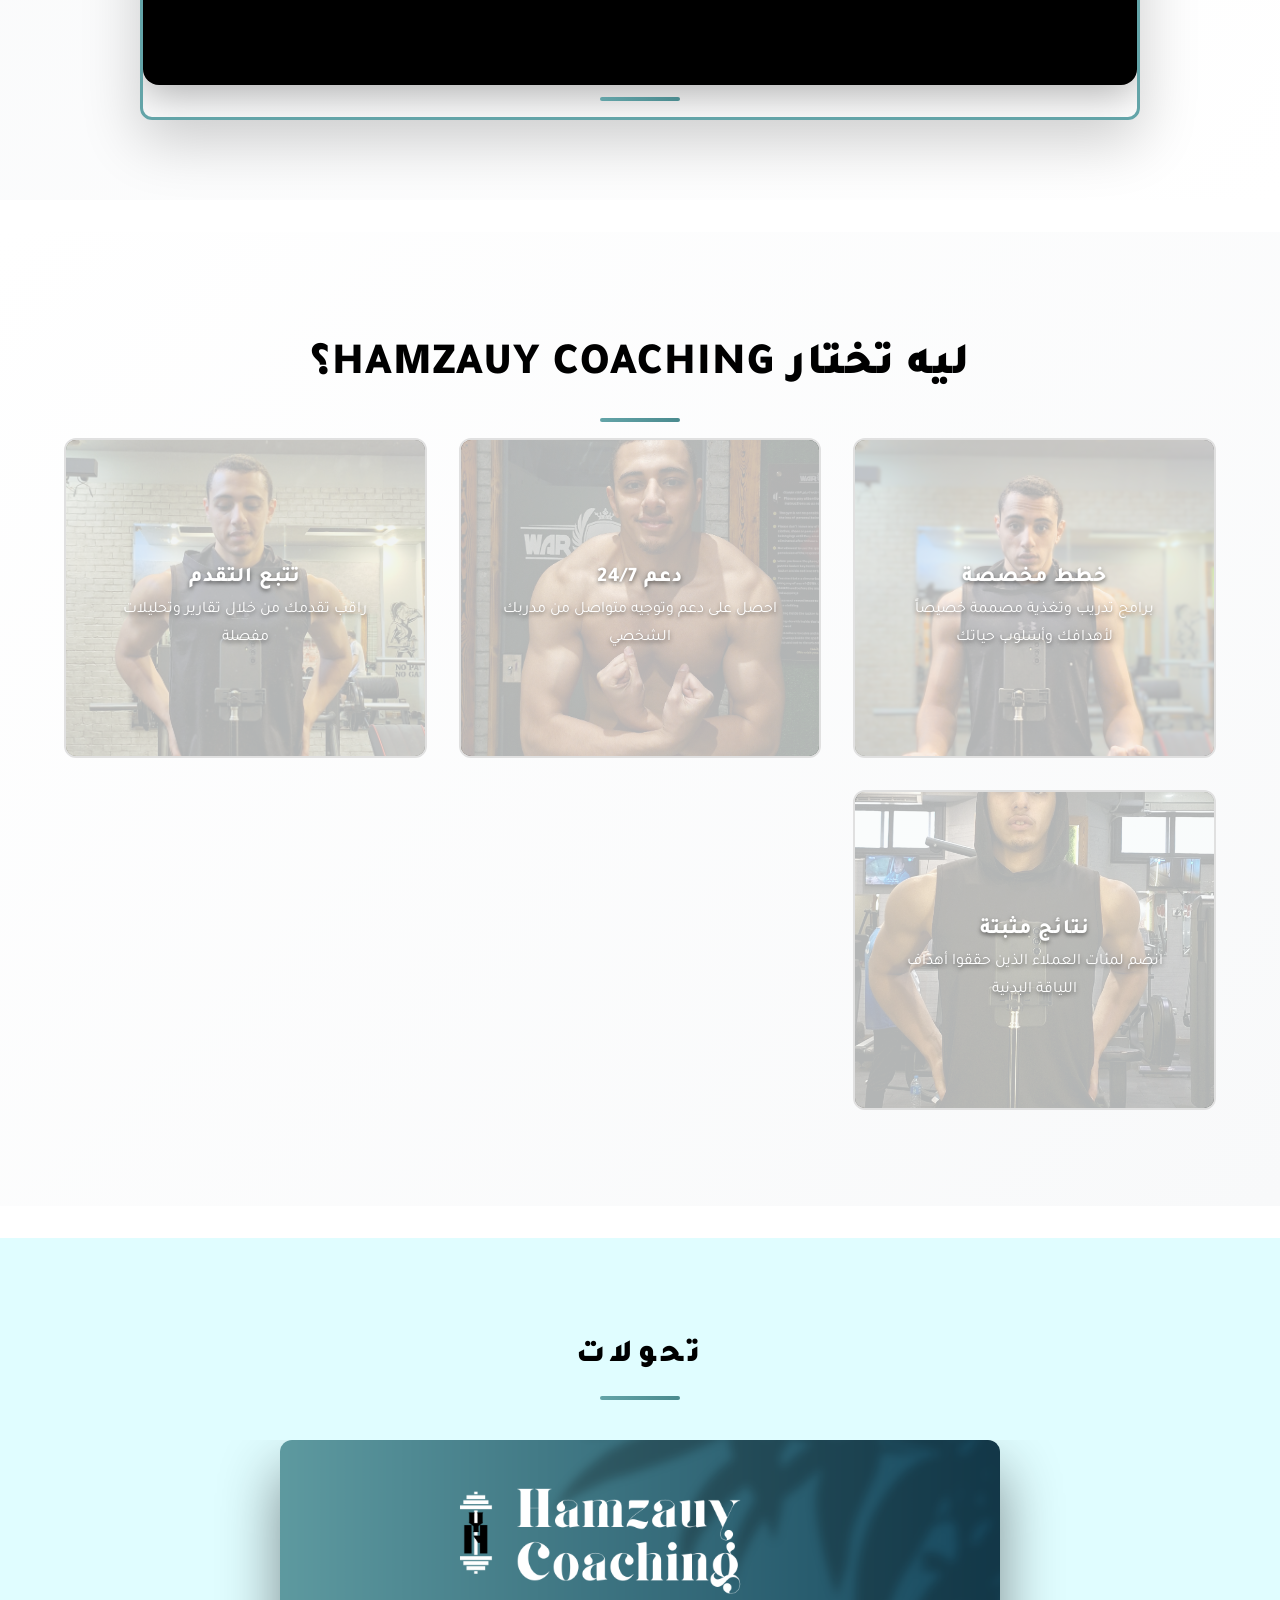
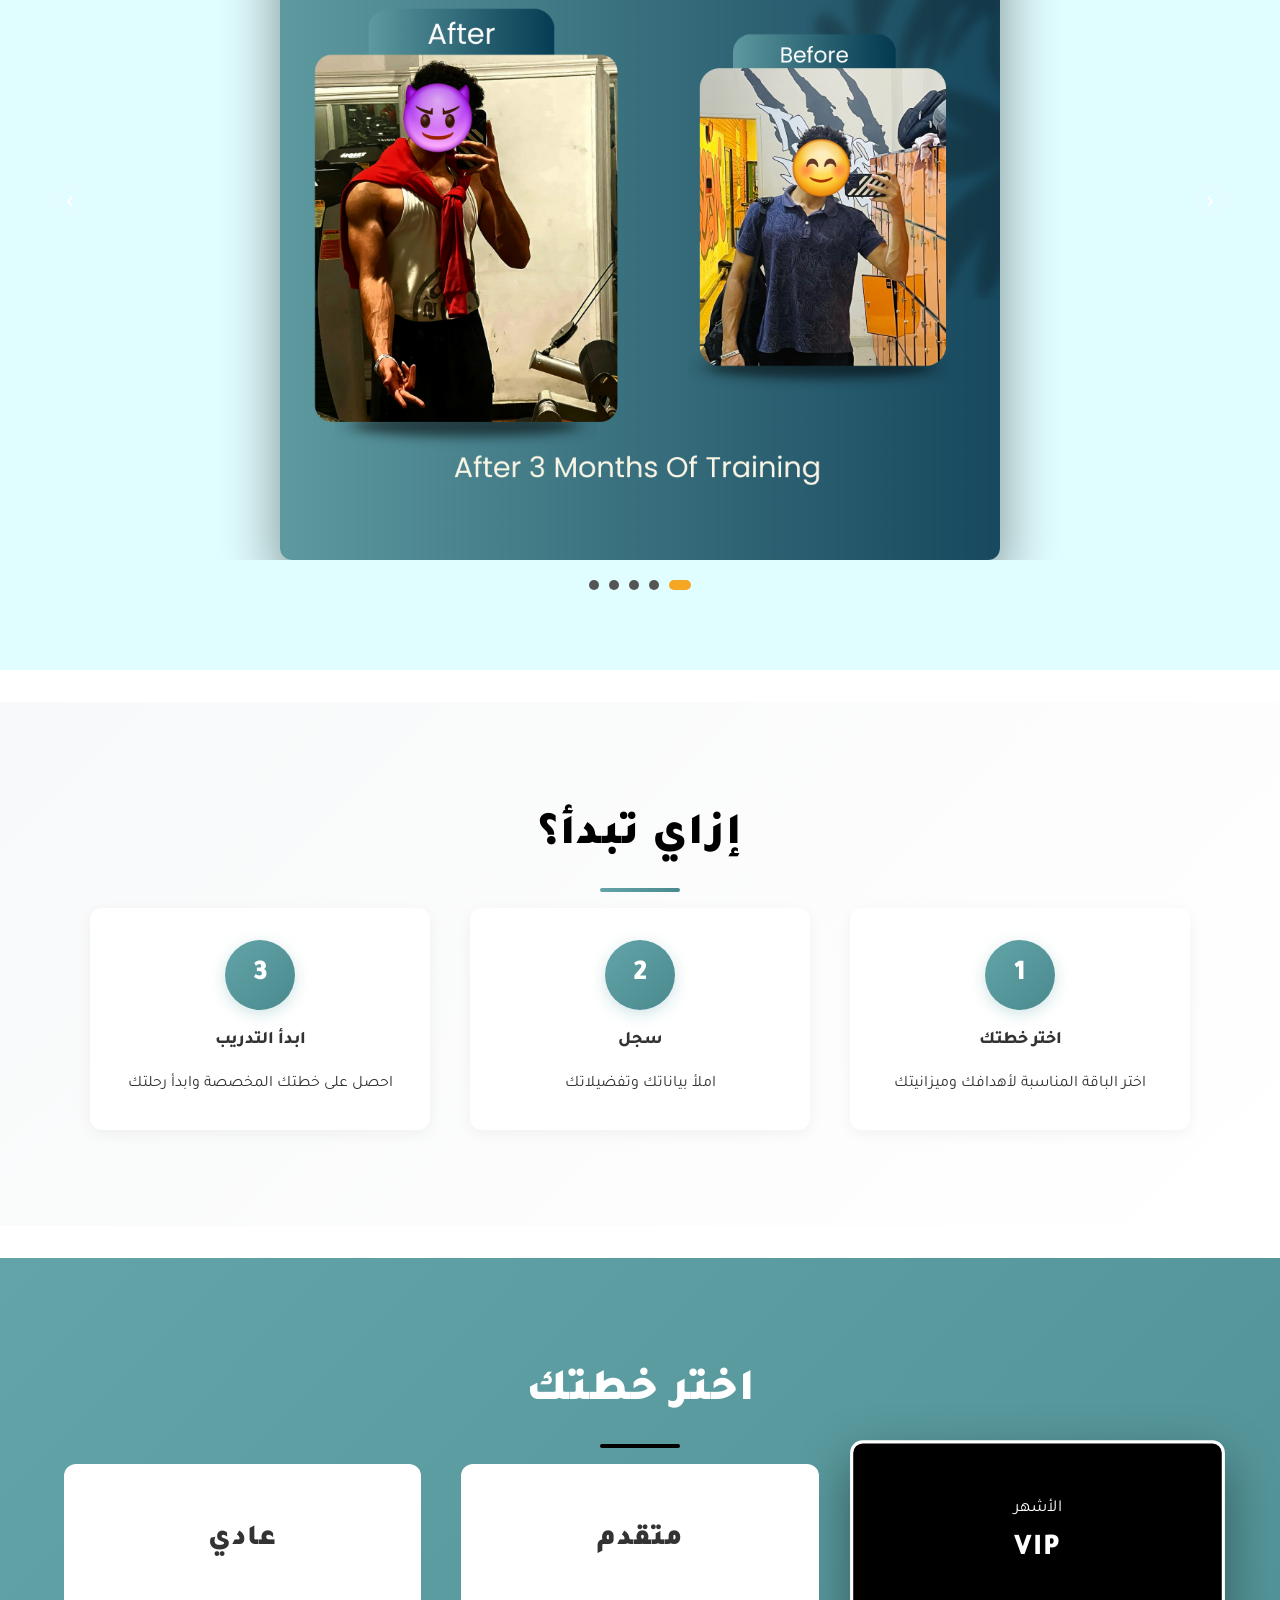
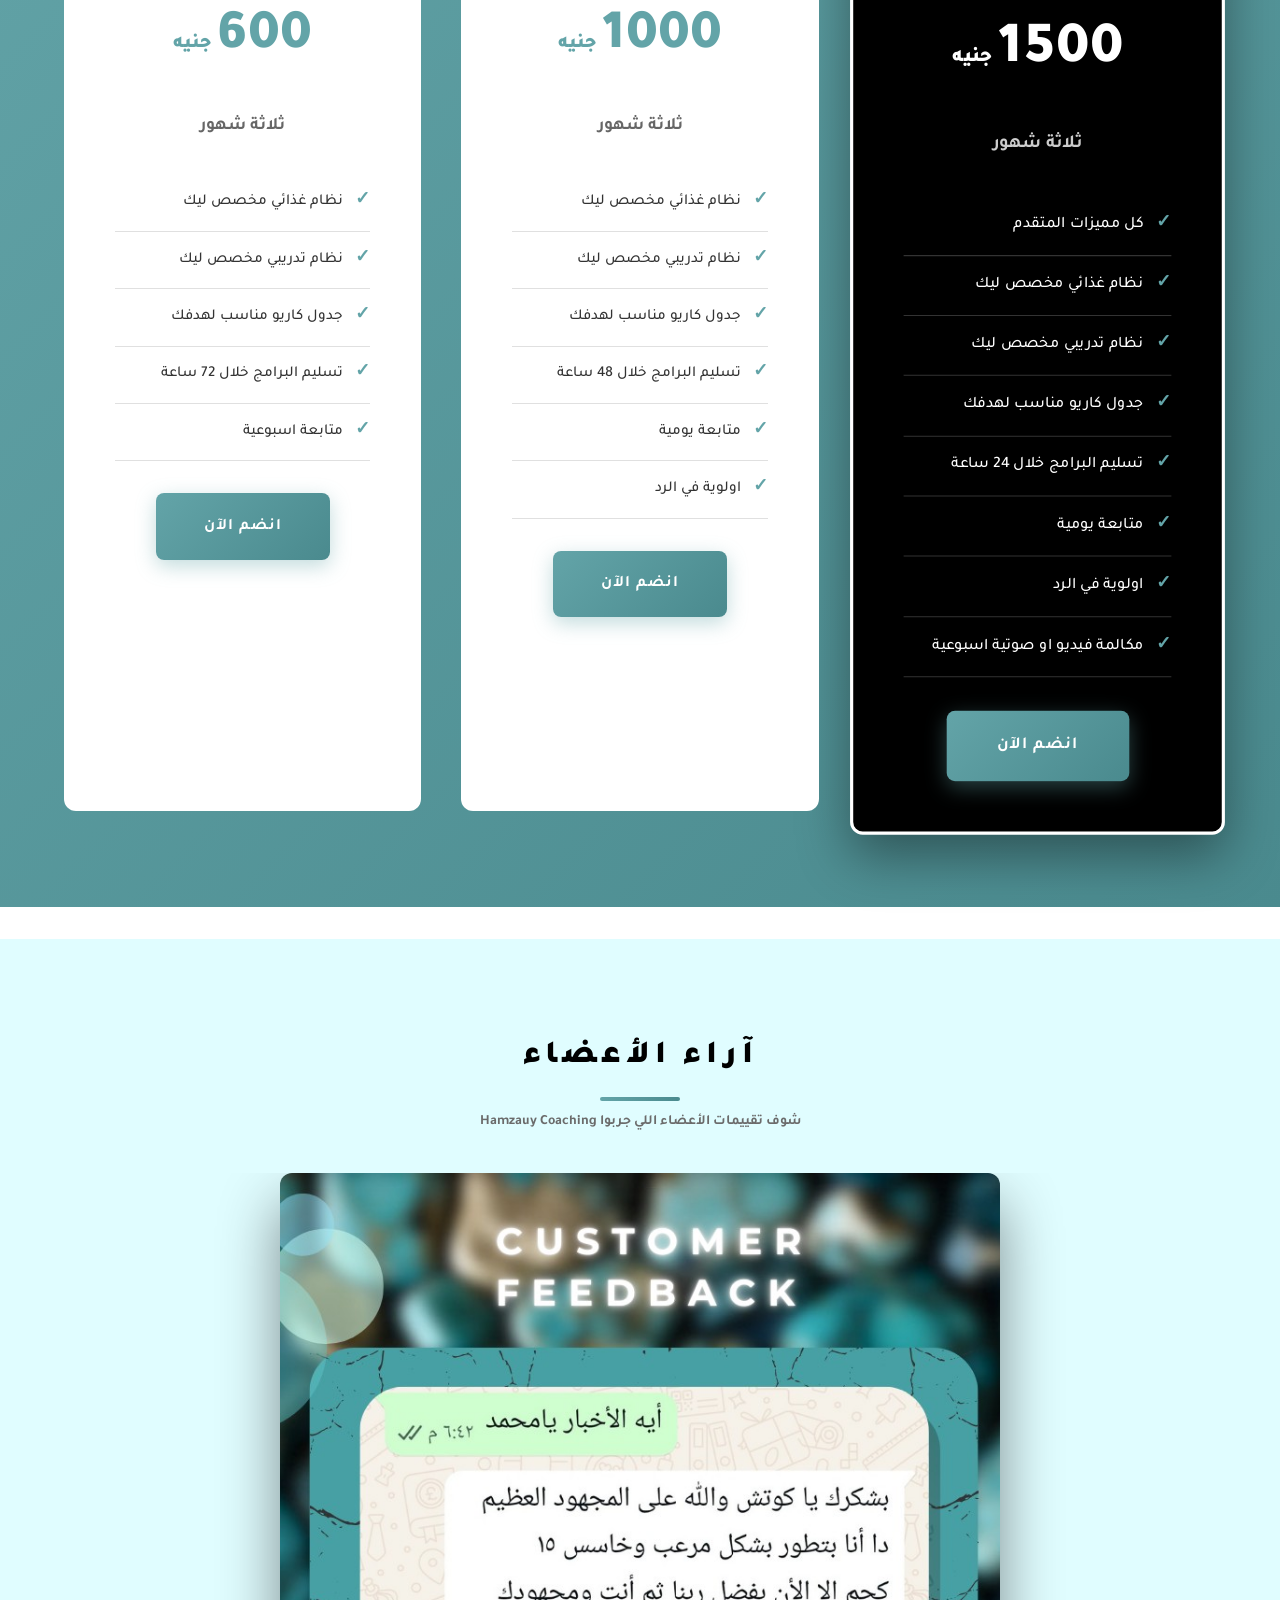
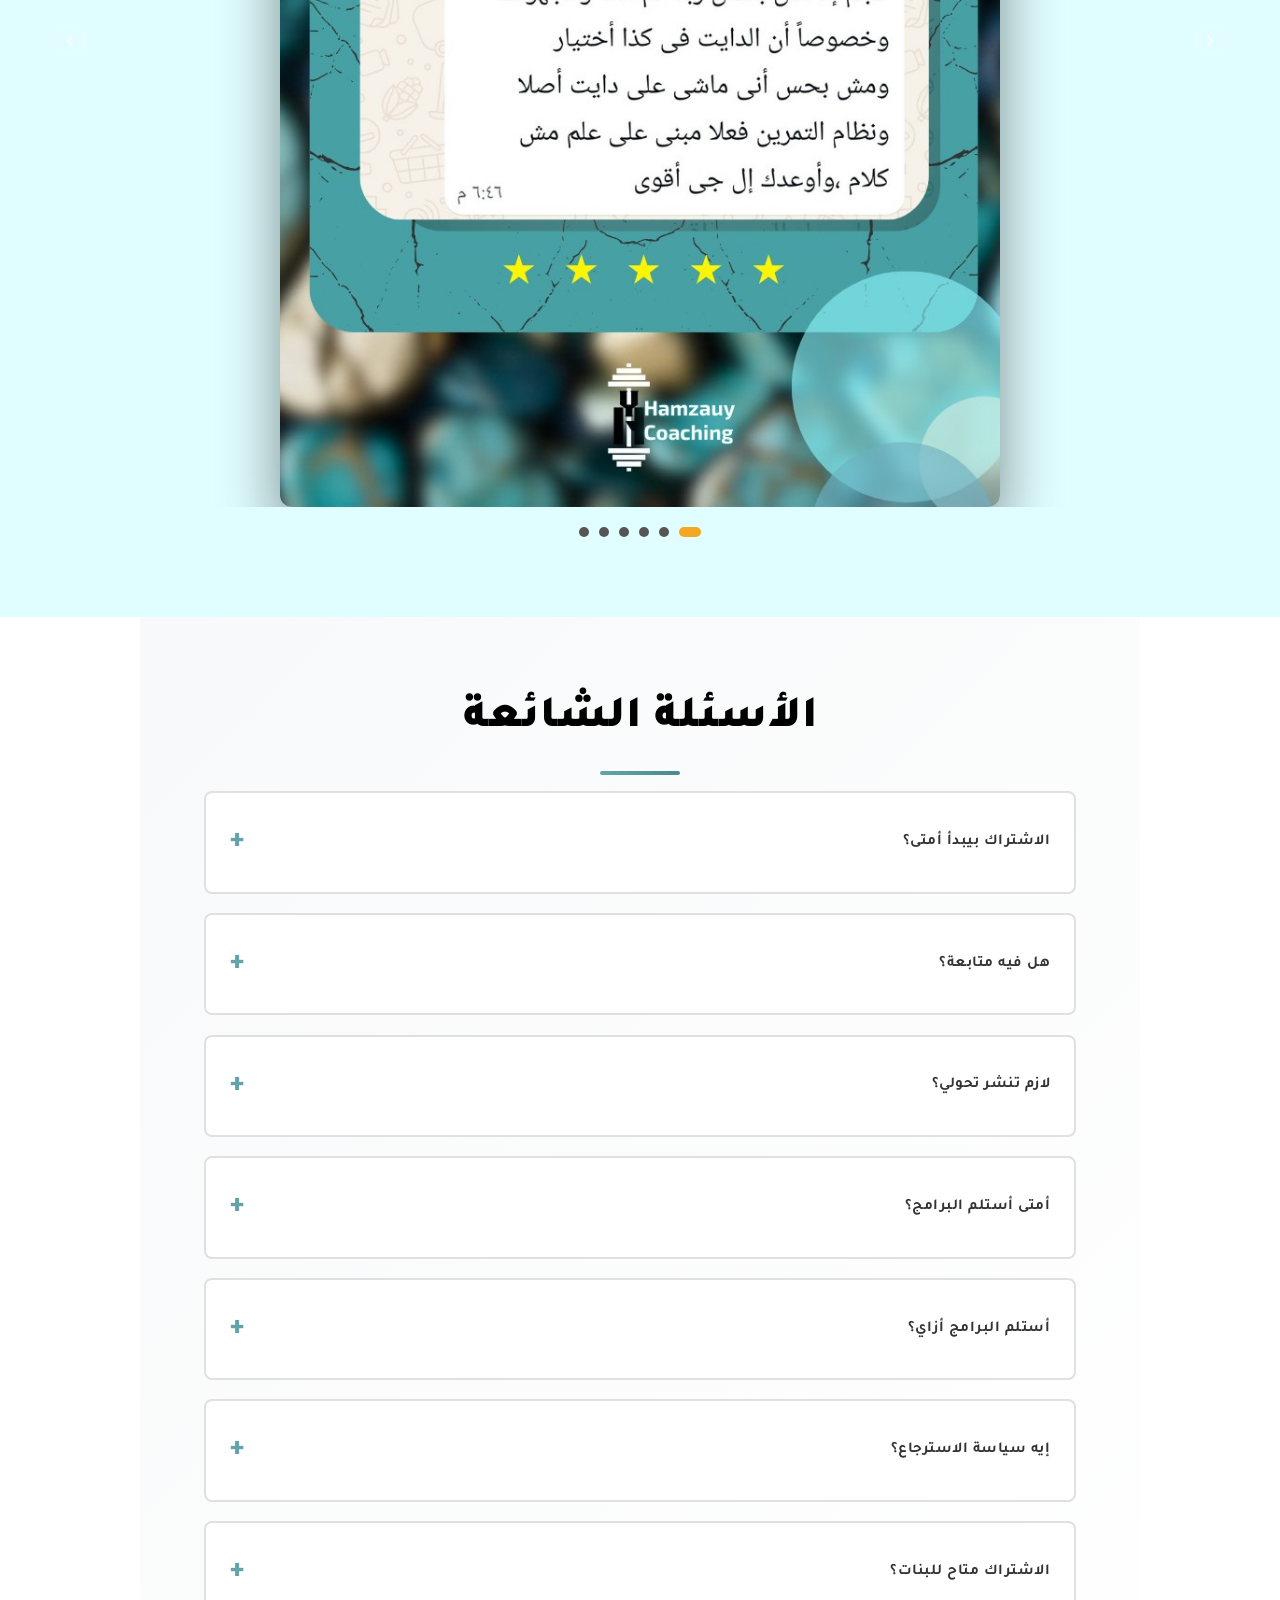
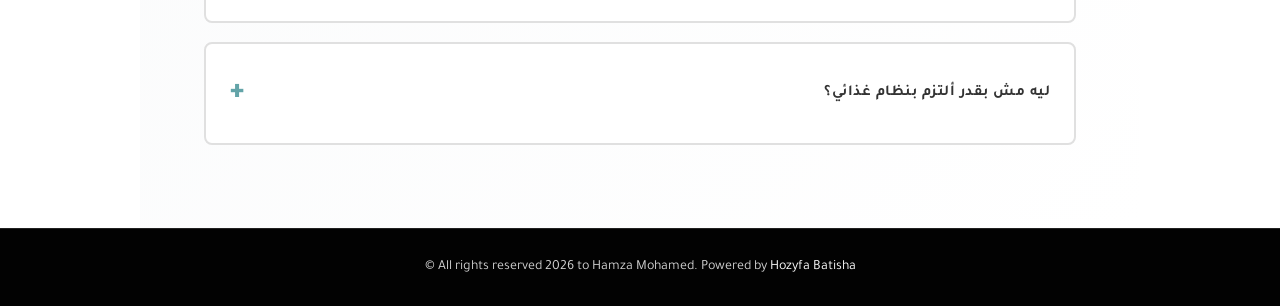
==== commit 5e8e9cbf: "update credits section" ====
--- a/ar/index.html
+++ b/ar/index.html
@@ -209,8 +209,10 @@
         <div class="faq-item"><div class="faq-question"><span>ليه مش بقدر ألتزم بنظام غذائي؟</span><span class="faq-toggle">+</span></div><div class="faq-answer"><p>لأنك مش ماشي على نظام مناسب ليك ولأكلك المفضل، اللي بيسهل عليك الالتزام بالدايت.</p></div></div>
     </section>
 
-    <footer class="site-credits">
-        <p>All rights reserved 2025 to Hamza Mohamed. Powered by Hozyfa Batisha ©</p>
+    <footer class="site-credits" aria-label="Site credits and policies">
+        <div class="site-credits-inner">
+            <p class="site-credits-text"><a href="https://hozyfa-batisha.github.io/" target="_blank" rel="noopener noreferrer">Hozyfa Batisha</a> All rights reserved 2026 to Hamza Mohamed. Powered by © </p>
+        </div>
     </footer>
 
     <script src="script.js"></script>
--- a/ar/style.css
+++ b/ar/style.css
@@ -2459,16 +2459,65 @@
 }
 
 .site-credits {
-    padding: 20px 16px 28px;
+    background: #020202;
+    border-top: 1px solid rgba(255, 255, 255, 0.12);
+    padding: 26px 16px;
+    direction: rtl;
+}
+
+.site-credits-inner {
+    max-width: 900px;
+    margin: 0 auto;
+    display: flex;
+    align-items: center;
+    justify-content: center;
+    gap: 16px;
+    flex-wrap: wrap;
+}
+
+.site-credits-text,
+.site-credits-location {
+    margin: 0;
+    color: #d2d2d2;
+    font-size: 14px;
+    letter-spacing: 0;
+    line-height: 1.75;
     text-align: center;
-    background: #030407;
-    border-top: 1px solid rgba(99, 164, 168, 0.25);
-}
-
-.site-credits p {
-    margin: 0;
-    color: #b8c3c9;
-    font-size: 13px;
+}
+
+.site-credits-text a,
+.site-credits-location a,
+.site-credits-links a {
+    color: #ffffff;
+    text-decoration: none;
+    transition: color 0.2s ease;
+    unicode-bidi: isolate;
+}
+
+.site-credits-text a:hover,
+.site-credits-location a:hover,
+.site-credits-links a:hover {
+    color: #63a4a8;
+}
+
+.site-credits-links {
+    display: flex;
+    align-items: center;
+    justify-content: center;
+    gap: 8px 18px;
+    flex-wrap: wrap;
+}
+
+.site-credits-links a {
+    font-size: 12px;
     letter-spacing: 0.08em;
     text-transform: uppercase;
-}
+    color: #b6c0c8;
+}
+
+@media (max-width: 900px) {
+    .site-credits-inner {
+        flex-direction: column;
+        text-align: center;
+    }
+}
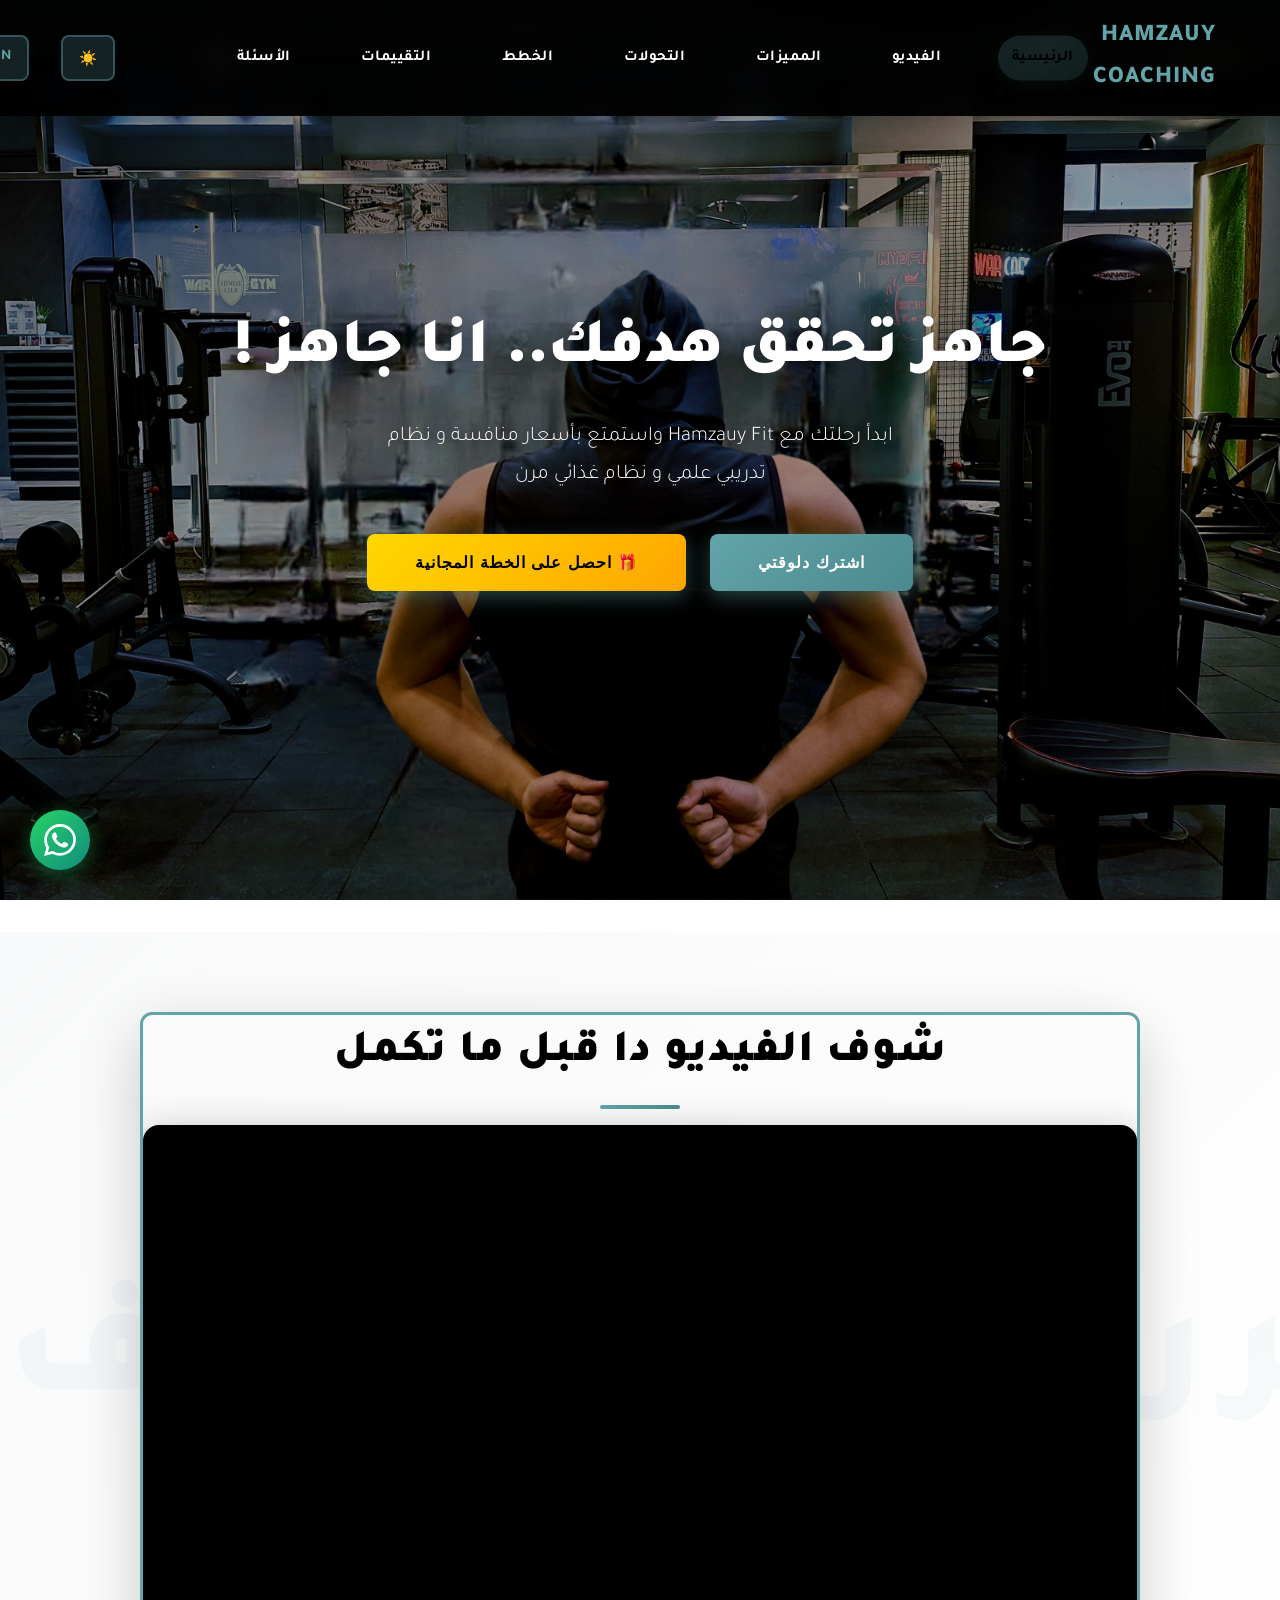
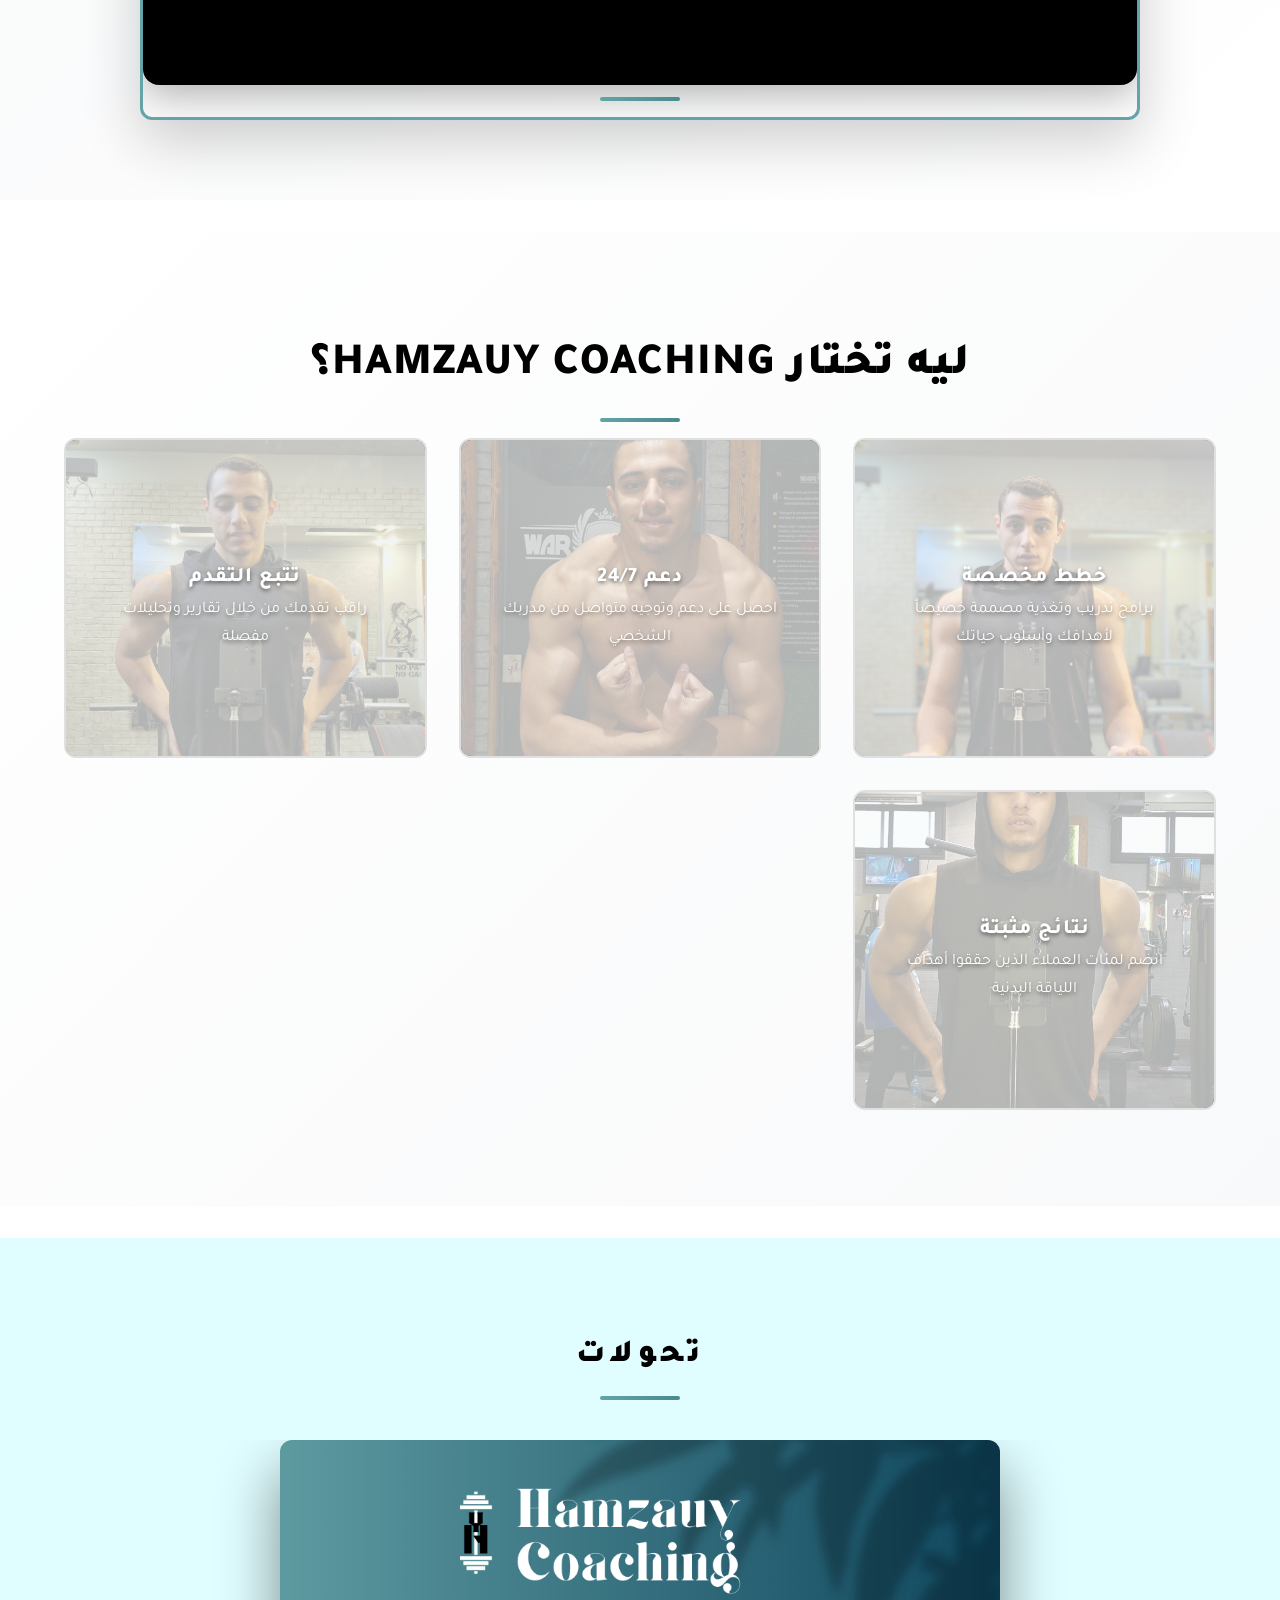
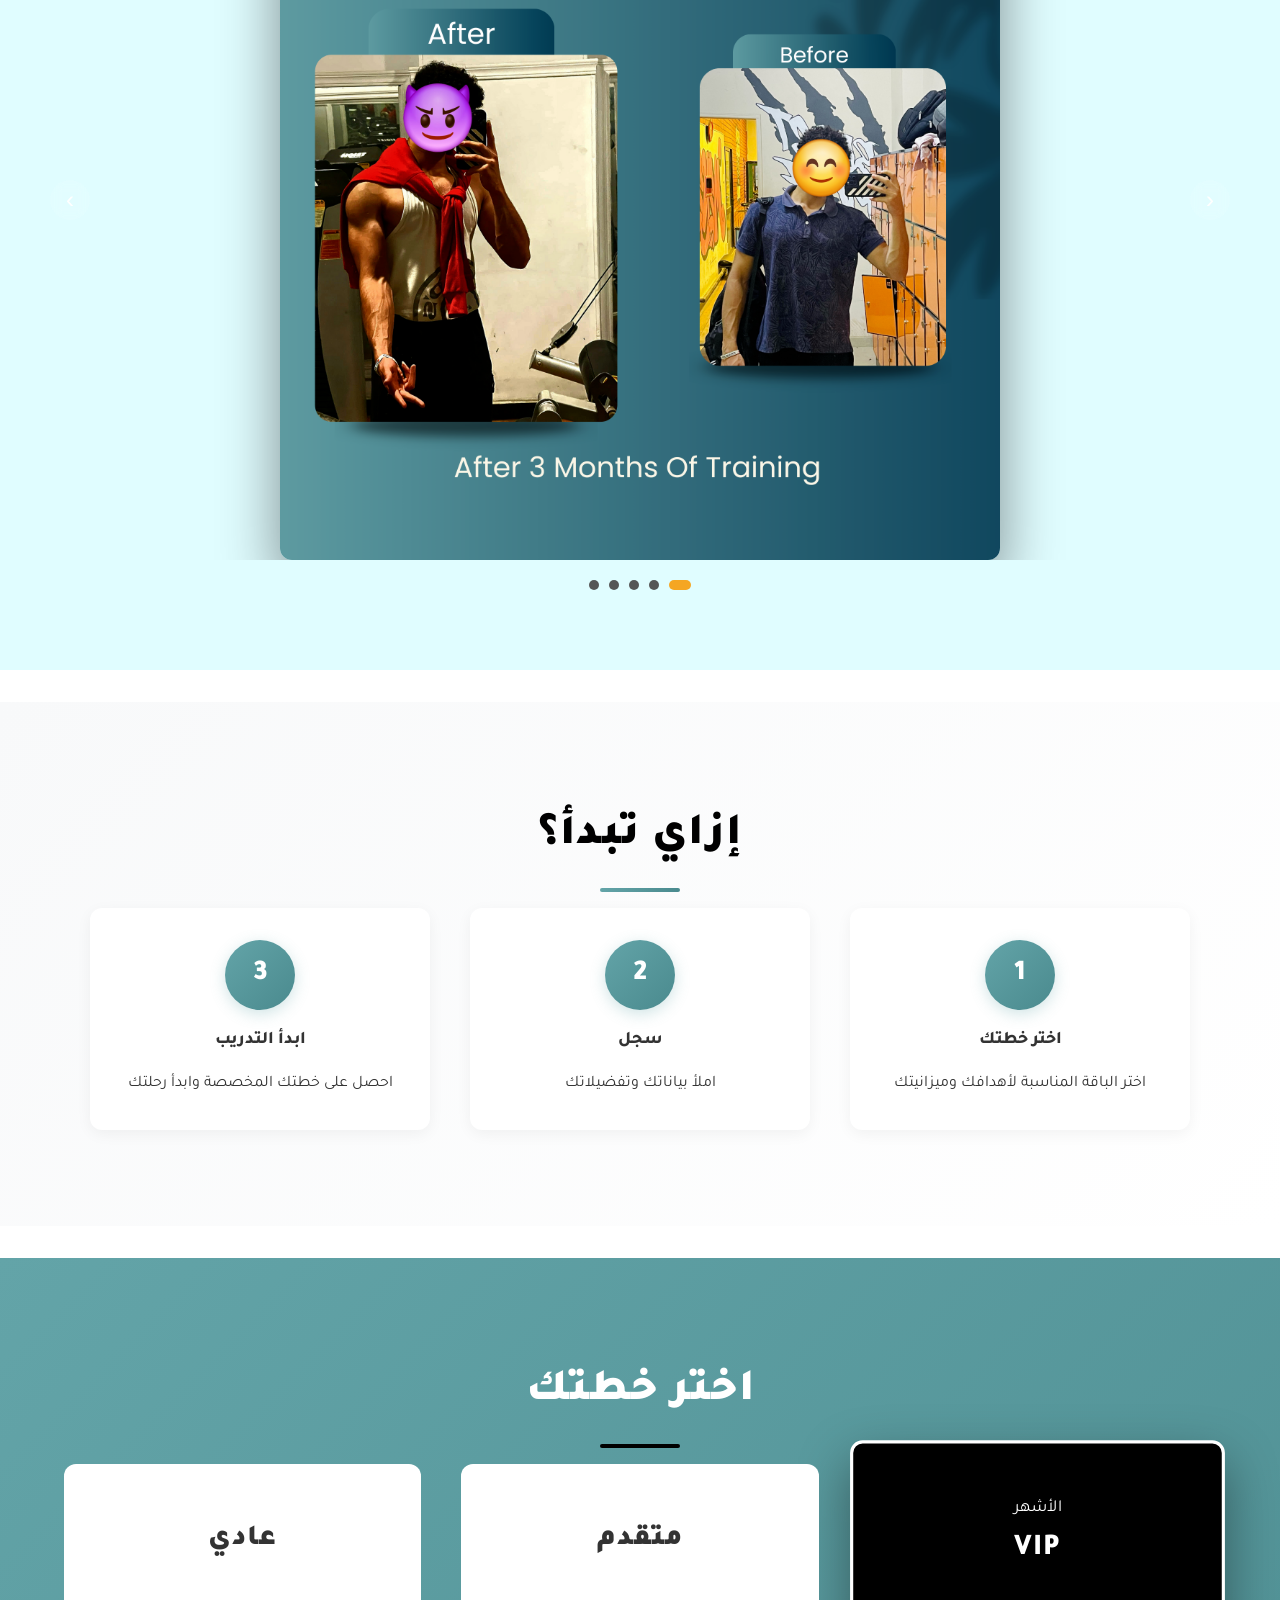
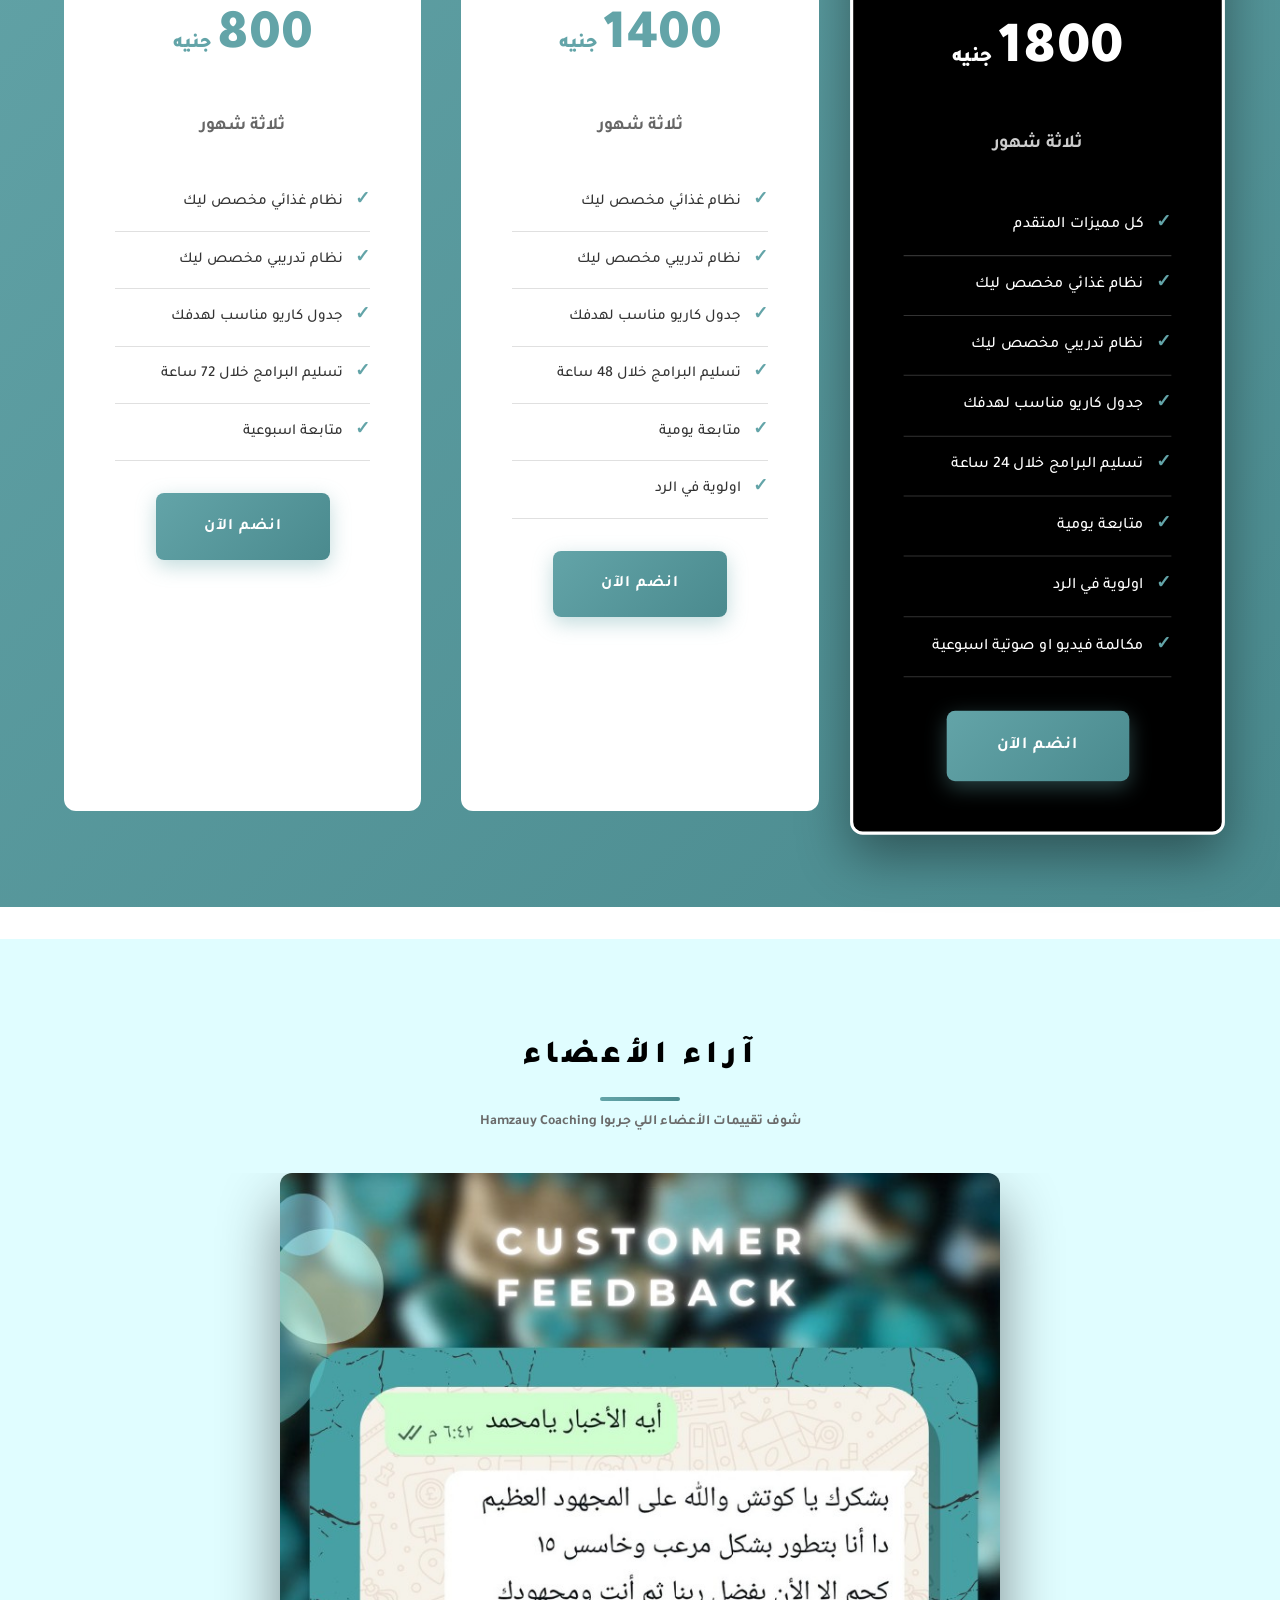
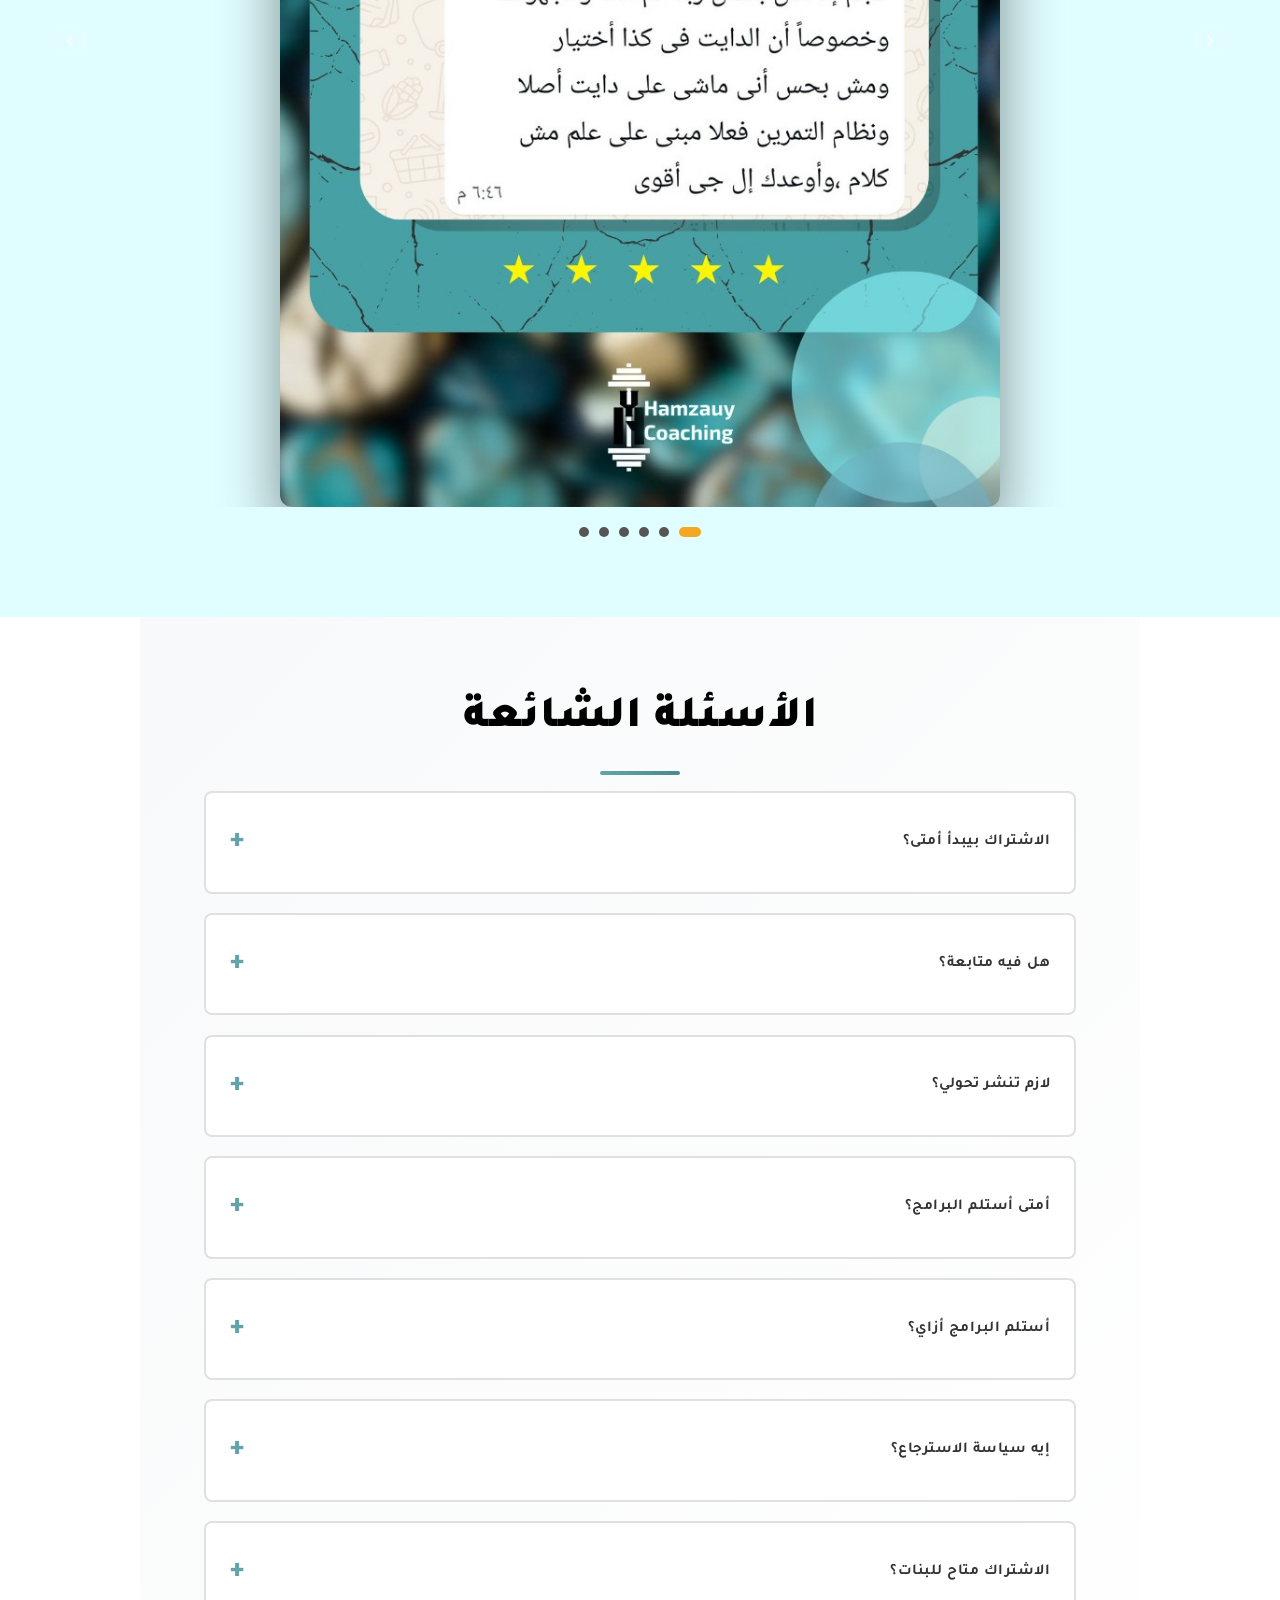
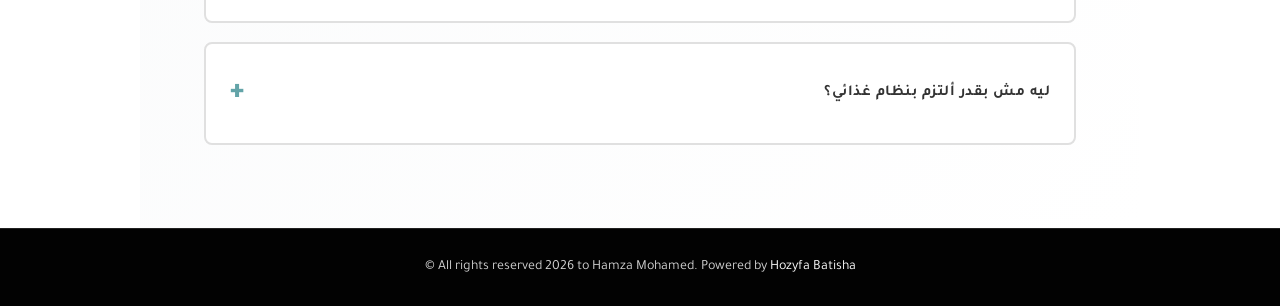
==== commit 6bae2cd4: "Update prices, default AR language, credit link, Replit DB integration - Subscription prices: Regula" ====
--- a/ar/index.html
+++ b/ar/index.html
@@ -36,7 +36,7 @@
                     <span class="sun">☀️</span>
                     <span class="moon">🌙</span>
                 </button>
-                <a href="../index.html" class="toggle-btn lang-btn"><span class="lang-text">EN</span></a>
+                <a href="../index.html?lang=en" class="toggle-btn lang-btn"><span class="lang-text">EN</span></a>
             </ul>
             <div class="navbar-controls">
             </div>
@@ -146,9 +146,9 @@
     <section id="pricing" class="pricing">
         <h2>اختر خطتك</h2>
         <div class="pricing-grid">
-            <div class="pricing-card featured" data-plan="vip"><div class="badge">الأشهر</div><h3>VIP</h3><div class="price">1500<span style="font-size:1.2rem"> جنيه</span></div><div class="price-details">ثلاثة شهور</div><ul><li>كل مميزات المتقدم</li><li>نظام غذائي مخصص ليك</li><li>نظام تدريبي مخصص ليك</li><li>جدول كاريو مناسب لهدفك</li><li>تسليم البرامج خلال 24 ساعة</li><li>متابعة يومية</li><li>اولوية في الرد</li><li>مكالمة فيديو او صوتية اسبوعية</li></ul><a href="../payment/payment-ar.html" class="btn plan-select-btn">انضم الآن</a></div>
-            <div class="pricing-card" data-plan="advanced"><h3>متقدم</h3><div class="price">1000<span style="font-size:1.2rem"> جنيه</span></div><div class="price-details">ثلاثة شهور</div><ul><li>نظام غذائي مخصص ليك</li><li>نظام تدريبي مخصص ليك</li><li>جدول كاريو مناسب لهدفك</li><li>تسليم البرامج خلال 48 ساعة</li><li>متابعة يومية</li><li>اولوية في الرد</li></ul><a href="../payment/payment-ar.html" class="btn plan-select-btn">انضم الآن</a></div>
-            <div class="pricing-card" data-plan="regular"><h3>عادي</h3><div class="price">600<span style="font-size:1.2rem"> جنيه</span></div><div class="price-details">ثلاثة شهور</div><ul><li>نظام غذائي مخصص ليك</li><li>نظام تدريبي مخصص ليك</li><li>جدول كاريو مناسب لهدفك</li><li>تسليم البرامج خلال 72 ساعة</li><li>متابعة اسبوعية</li></ul><a href="../payment/payment-ar.html" class="btn plan-select-btn">انضم الآن</a></div>
+            <div class="pricing-card featured" data-plan="vip"><div class="badge">الأشهر</div><h3>VIP</h3><div class="price">1800<span style="font-size:1.2rem"> جنيه</span></div><div class="price-details">ثلاثة شهور</div><ul><li>كل مميزات المتقدم</li><li>نظام غذائي مخصص ليك</li><li>نظام تدريبي مخصص ليك</li><li>جدول كاريو مناسب لهدفك</li><li>تسليم البرامج خلال 24 ساعة</li><li>متابعة يومية</li><li>اولوية في الرد</li><li>مكالمة فيديو او صوتية اسبوعية</li></ul><a href="../payment/payment-ar.html" class="btn plan-select-btn">انضم الآن</a></div>
+            <div class="pricing-card" data-plan="advanced"><h3>متقدم</h3><div class="price">1400<span style="font-size:1.2rem"> جنيه</span></div><div class="price-details">ثلاثة شهور</div><ul><li>نظام غذائي مخصص ليك</li><li>نظام تدريبي مخصص ليك</li><li>جدول كاريو مناسب لهدفك</li><li>تسليم البرامج خلال 48 ساعة</li><li>متابعة يومية</li><li>اولوية في الرد</li></ul><a href="../payment/payment-ar.html" class="btn plan-select-btn">انضم الآن</a></div>
+            <div class="pricing-card" data-plan="regular"><h3>عادي</h3><div class="price">800<span style="font-size:1.2rem"> جنيه</span></div><div class="price-details">ثلاثة شهور</div><ul><li>نظام غذائي مخصص ليك</li><li>نظام تدريبي مخصص ليك</li><li>جدول كاريو مناسب لهدفك</li><li>تسليم البرامج خلال 72 ساعة</li><li>متابعة اسبوعية</li></ul><a href="../payment/payment-ar.html" class="btn plan-select-btn">انضم الآن</a></div>
         </div>
     </section>
 
@@ -211,7 +211,7 @@
 
     <footer class="site-credits" aria-label="Site credits and policies">
         <div class="site-credits-inner">
-            <p class="site-credits-text"><a href="https://hozyfa-batisha.github.io/" target="_blank" rel="noopener noreferrer">Hozyfa Batisha</a> All rights reserved 2026 to Hamza Mohamed. Powered by © </p>
+            <p class="site-credits-text"><a href="https://hozyfa-batisha.github.io/Hozyfa-Batisha.io/" target="_blank" rel="noopener noreferrer">Hozyfa Batisha</a> All rights reserved 2026 to Hamza Mohamed. Powered by © </p>
         </div>
     </footer>
 
